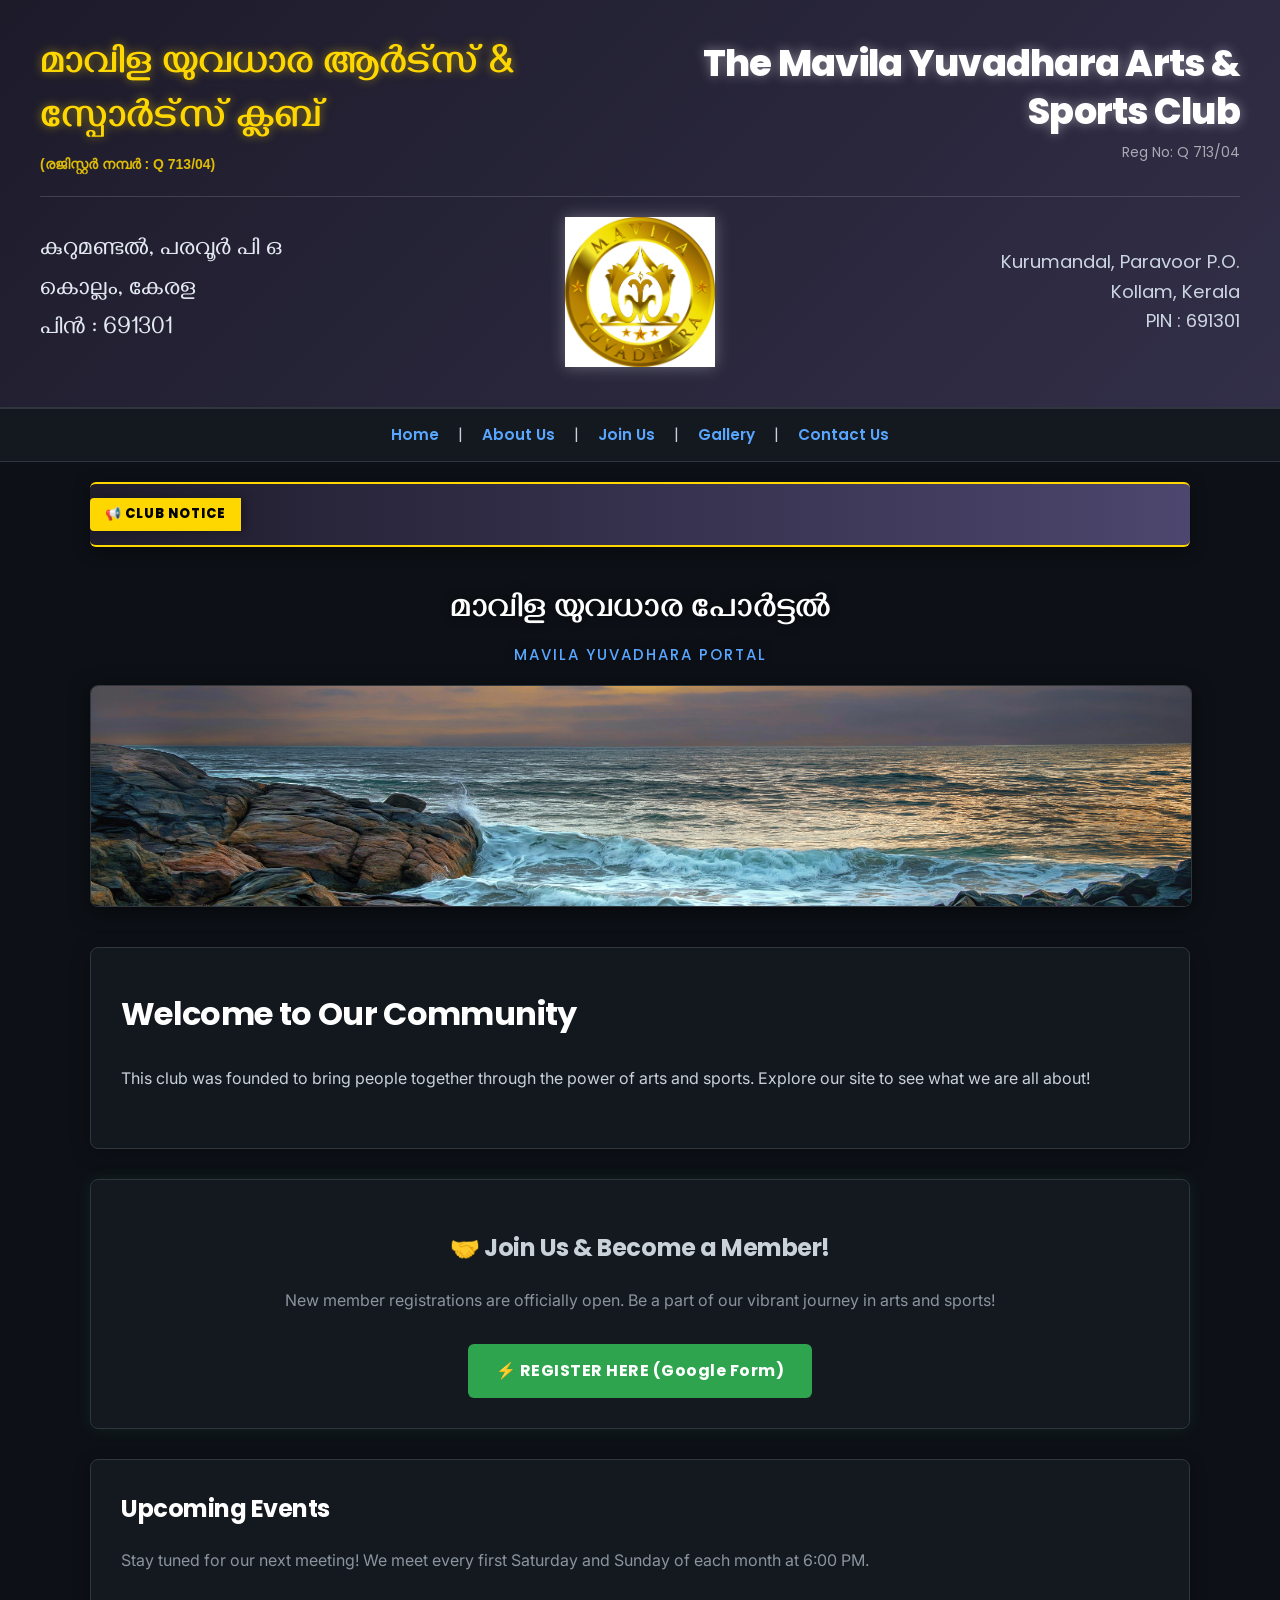
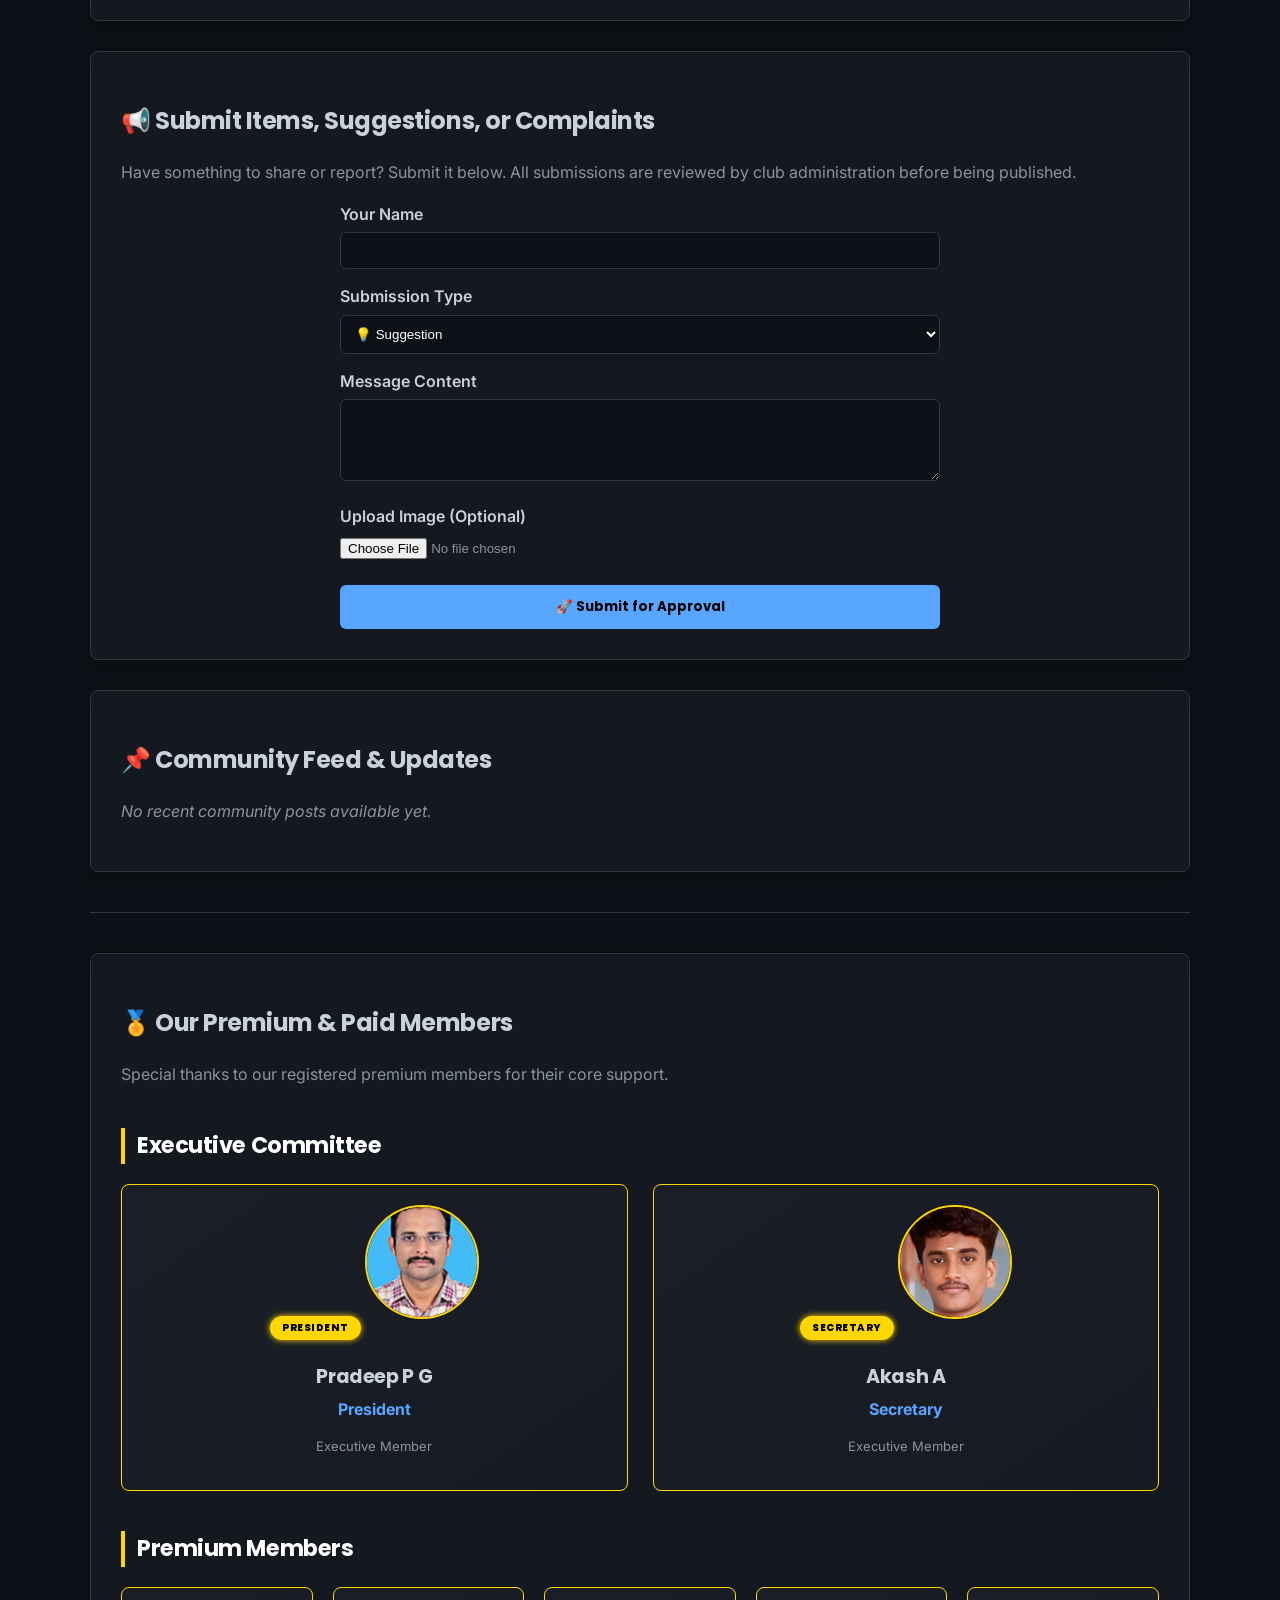
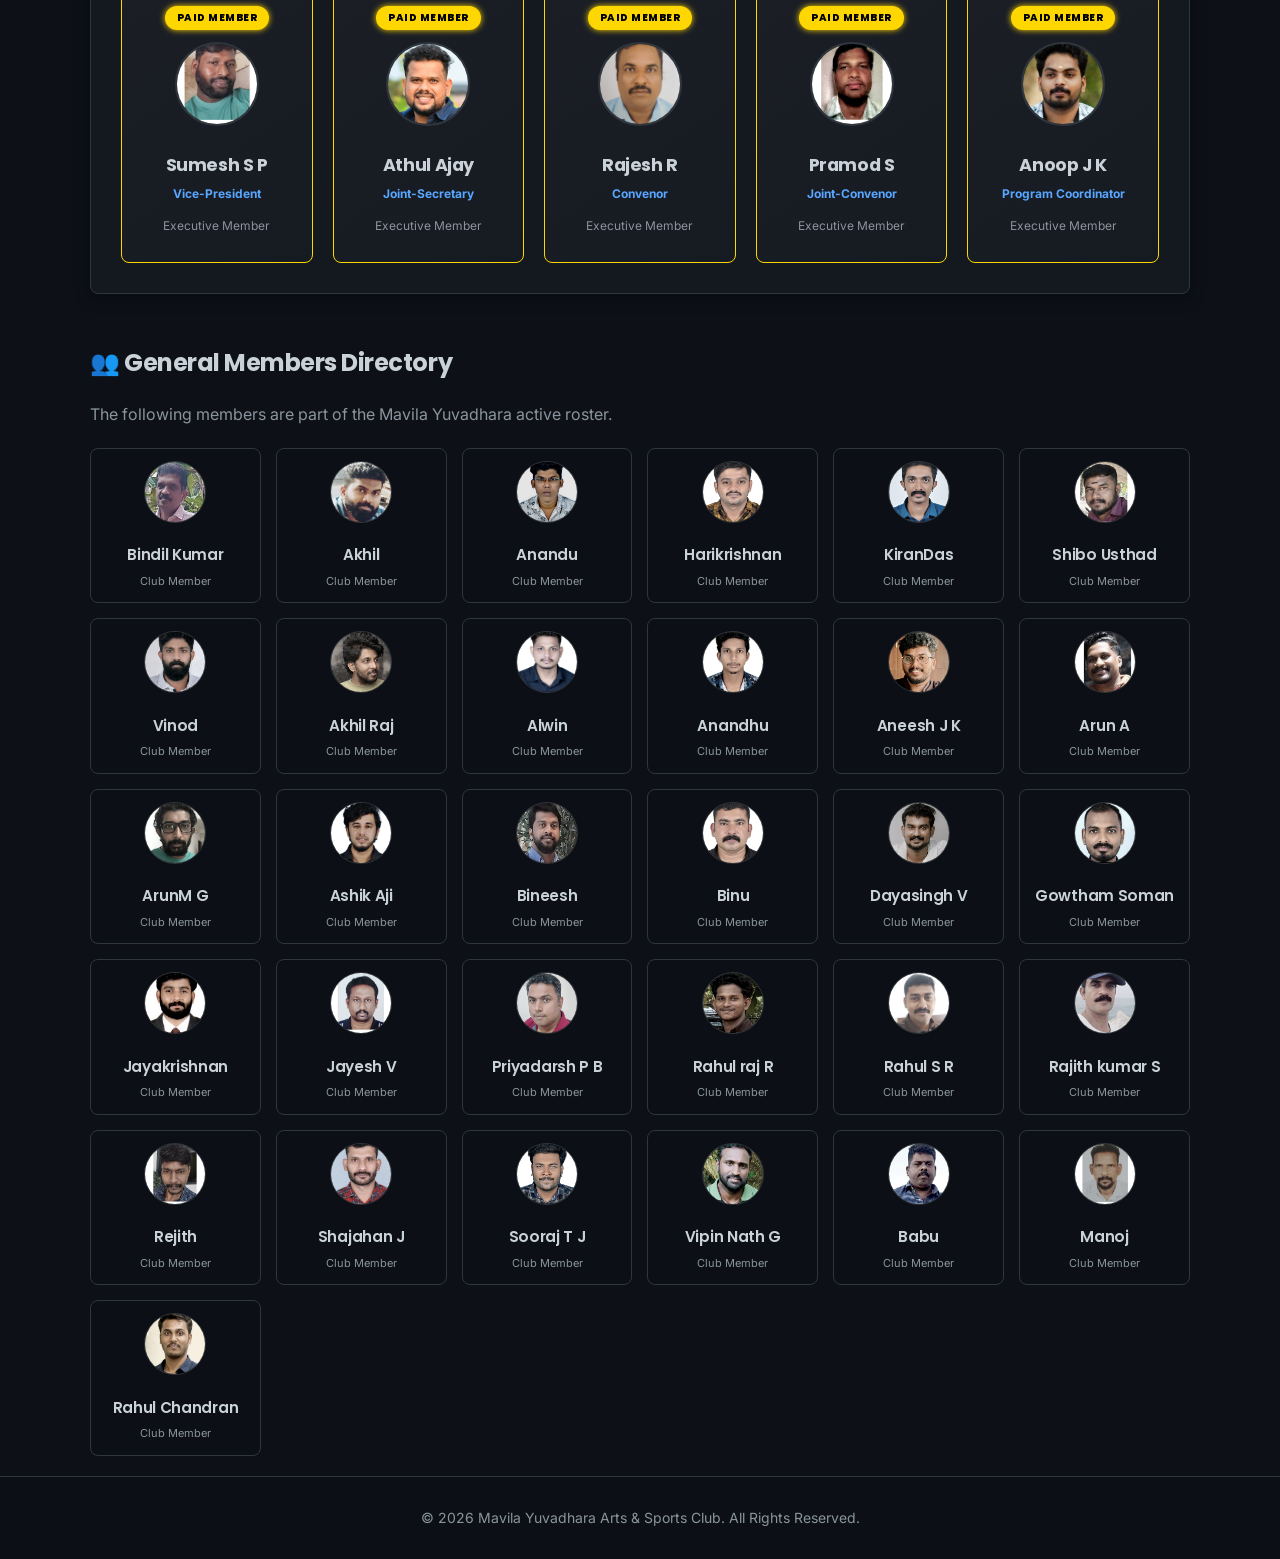
==== index.html @ 733cf086 "Update index.html" ====
<!DOCTYPE html>
<html lang="en">
<head>
    <meta charset="UTF-8">
    <meta name="viewport" content="width=device-width, initial-scale=1.0">
    <title>Welcome to Our Club - Mavila Yuvadhara Arts and Sports Club</title>
    
    <!-- Google Fonts Integration -->
    <link rel="preconnect" href="https://fonts.googleapis.com">
    <link rel="preconnect" href="https://fonts.gstatic.com" crossorigin>
    <link href="https://fonts.googleapis.com/css2?family=Gayathri:wght@400;700&family=Inter:wght@300;400;600;700&family=Manjari:wght@400;700&family=Poppins:wght@500;600;700;800&display=swap" rel="stylesheet">

    <style>
        /* Modern Dark Theme Base with Global Matrix Layering */
        body {
            font-family: 'Inter', sans-serif;
            margin: 0;
            padding: 0;
            background-color: #0d1117; 
            color: #c9d1d9;
            line-height: 1.6;
        }

        /* Full Background Matrix Canvas Wrapper */
        #matrix-canvas {
            position: fixed;
            top: 0;
            left: 0;
            width: 100vw;
            height: 100vh;
            z-index: -1; 
            pointer-events: none;
        }

        /* Content Wrappers tweaked with slight transparency & blur for maximum text readability */
        header, nav, main, footer {
            position: relative;
            z-index: 2; 
        }

        /* Heading Styles Override */
        h1, h2, h3, h4, h5, h6 {
            font-family: 'Poppins', sans-serif;
            font-weight: 700;
            letter-spacing: -0.02em;
        }

        /* Shifting Lightning Gradient Header */
        header {
            padding: 40px 30px;
            background: linear-gradient(135deg, rgba(31, 28, 44, 0.93), rgba(77, 70, 110, 0.93), rgba(31, 28, 44, 0.93));
            background-size: 400% 400%;
            animation: lightningShift 8s ease infinite;
            color: #ffffff;
            border-bottom: 2px solid #30363d;
            backdrop-filter: blur(8px); 
        }

        @keyframes lightningShift {
            0% { background-position: 0% 50%; }
            50% { background-position: 100% 50%; }
            100% { background-position: 0% 50%; }
        }

        /* Header Split Layout System */
        .header-row {
            display: flex;
            justify-content: space-between;
            align-items: flex-start;
            flex-wrap: wrap;
            gap: 20px;
            max-width: 1200px;
            margin: 0 auto;
        }

        .header-row-names {
            border-bottom: 1px solid rgba(255, 255, 255, 0.15);
            padding-bottom: 20px;
            margin-bottom: 20px;
        }

        /* Header Layout Units */
        .header-left {
            text-align: left;
            flex: 1;
            min-width: 250px;
        }

        .header-center {
            text-align: center;
            display: flex;
            justify-content: center;
            align-items: center;
            flex: 1; 
            min-width: 200px;
            padding: 0 15px;
        }

        .header-right {
            text-align: right;
            flex: 1;
            min-width: 250px;
        }

        /* Logo Configuration (Transparent/White Blend) */
        .header-logo {
            max-width: 150px; /* Slightly increased to match larger texts */
            height: auto;
            background: transparent;
            display: block;
            margin: 0 auto;
            filter: drop-shadow(0px 0px 8px rgba(255, 255, 255, 0.3));
        }

        /* Nature Image Placement Styling */
        .nature-banner-container {
            max-width: 1100px;
            margin: 20px auto 40px auto;
            padding: 0 20px;
        }

        .nature-bg-banner {
            width: 100%;
            height: 220px; 
            object-fit: cover; 
            border-radius: 8px;
            border: 1px solid #30363d;
            box-shadow: 0 4px 20px rgba(0, 0, 0, 0.6);
            display: block;
        }

        /* Typography Configurations (Increased font-sizes for better visibility) */
        .header-left h1.malayalam-title-header {
            font-family: 'Gayathri', 'Manjari', sans-serif;
            font-size: 2.6em; /* Increased from 2.3em */
            margin: 0;
            color: #ffd700; 
            text-shadow: 0 0 10px rgba(255, 215, 0, 0.5);
            line-height: 1.3;
        }

        .header-right h1.english-title-header {
            margin: 0;
            font-size: 2.3em; /* Increased from 2.1em */
            font-weight: 800;
            color: #ffffff;
            text-shadow: 0 0 12px rgba(255, 255, 255, 0.4);
            line-height: 1.3;
        }

        .malayalam-address {
            font-family: 'Gayathri', 'Manjari', sans-serif;
            font-size: 1.55em; /* Increased from 1.4em */
            color: #e2e8f0;
            line-height: 1.6;
            margin: 0;
        }

        .english-address {
            font-family: 'Poppins', sans-serif;
            font-size: 1.15em; /* Increased from 1.05em */
            color: #cbd5e1;
            line-height: 1.6;
            margin: 0;
        }

        .malayalam-text {
            font-family: 'Gayathri', 'Manjari', sans-serif;
            font-weight: 700;
        }

        /* Navigation */
        nav {
            text-align: center;
            padding: 14px;
            background-color: rgba(22, 27, 34, 0.9);
            border-bottom: 1px solid #30363d;
            font-family: 'Poppins', sans-serif;
            font-size: 0.95em;
            backdrop-filter: blur(6px);
        }
        nav a {
            color: #58a6ff;
            text-decoration: none;
            padding: 0 15px;
            font-weight: 600;
            transition: color 0.2s, text-shadow 0.2s;
        }
        nav a:hover {
            color: #58a6ff;
            text-shadow: 0 0 8px #58a6ff;
        }

        /* Announcement Scrolling Text Ticker Styles */
        .scrolling-notice-container {
            width: 100%;
            max-width: 1100px;
            background: linear-gradient(90deg, #1f1c2c, #4d466e);
            border-top: 2px solid #ffd700;
            border-bottom: 2px solid #ffd700;
            overflow: hidden;
            box-shadow: 0 4px 15px rgba(0, 0, 0, 0.5);
            padding: 12px 0;
            margin: 20px auto 0 auto;
            display: flex;
            align-items: center;
            border-radius: 6px;
        }

        .notice-badge {
            background-color: #ffd700;
            color: #000000;
            padding: 6px 15px;
            font-family: 'Poppins', sans-serif;
            font-weight: 800;
            font-size: 13px;
            text-transform: uppercase;
            letter-spacing: 1px;
            z-index: 10;
            box-shadow: 4px 0 10px rgba(0,0,0,0.3);
            white-space: nowrap;
            border-radius: 4px 0 0 4px;
        }

        .marquee-track {
            display: flex;
            width: 100%;
            overflow: hidden;
        }

        .marquee-text {
            display: inline-block;
            white-space: nowrap;
            font-family: 'Gayathri', 'Manjari', sans-serif;
            font-size: 1.45rem;
            font-weight: bold;
            color: #ffffff;
            padding-left: 100%;
            animation: modernMarquee 25s linear infinite;
        }

        .marquee-track:hover .marquee-text {
            animation-play-state: paused;
            cursor: pointer;
        }

        @keyframes modernMarquee {
            0% { transform: translate3d(0, 0, 0); }
            100% { transform: translate3d(-100%, 0, 0); }
        }

        main {
            max-width: 1100px; 
            margin: 20px auto;
            padding: 0 20px;
        }

        /* Dashboard blocks styled with transparency and blur */
        #welcome {
            padding: 40px 30px;
            background: rgba(22, 27, 34, 0.85);
            border: 1px solid #30363d;
            border-radius: 8px;
            backdrop-filter: blur(4px);
            box-shadow: 0 4px 20px rgba(0, 0, 0, 0.3);
        }
        .welcome-content h2 {
            margin-top: 0;
            font-size: 2em;
            color: #ffffff;
        }

        .join-us-section, #events, #user-submissions-section, #notice-board, #paid-members {
            background-color: rgba(22, 27, 34, 0.88) !important;
            border: 1px solid #30363d;
            backdrop-filter: blur(6px);
            border-radius: 8px;
            box-shadow: 0 4px 15px rgba(0,0,0,0.4);
        }

        .join-us-section {
            padding: 30px;
            text-align: center;
            margin: 30px 0;
            box-shadow: 0 0 15px rgba(46, 164, 79, 0.1);
        }
         
        .register-btn {
            display: inline-block;
            background-color: #2ea44f;
            color: white;
            padding: 14px 28px;
            font-family: 'Poppins', sans-serif;
            font-size: 16px;
            font-weight: 700;
            text-decoration: none;
            border-radius: 6px;
            margin-top: 15px;
            animation: electricGreenPulse 2s infinite alternate;
            transition: transform 0.2s;
            letter-spacing: 0.5px;
        }
        .register-btn:hover {
            transform: scale(1.05);
        }

        @keyframes electricGreenPulse {
            0% { box-shadow: 0 0 5px rgba(46, 164, 79, 0.4), inset 0 0 5px rgba(46, 164, 79, 0.2); }
            100% { box-shadow: 0 0 22px rgba(46, 164, 79, 0.85), inset 0 0 10px rgba(46, 164, 79, 0.4); }
        }

        #events {
            padding: 30px;
            margin-top: 20px;
        }
        #events h2 {
            margin-top: 0;
            color: #ffffff;
        }

        /* Subheadings for Member groups */
        .member-section-title {
            color: #ffffff;
            font-size: 1.4em;
            margin: 40px 0 20px 0;
            border-left: 4px solid #ffd700;
            padding-left: 12px;
        }

        /* Members Layout Grids */
        .member-card {
            border: 1px solid #30363d;
            border-radius: 8px;
            padding: 20px;
            text-align: center;
            background: rgba(13, 17, 23, 0.85);
            transition: transform 0.3s, box-shadow 0.3s;
        }
        .member-card h3 {
            margin: 10px 0 5px 0;
            font-size: 1.2em;
        }
        .member-card:hover {
            transform: translateY(-5px);
        }
         
        /* Gold Neon Animated Glow for Premium Cards */
        .paid-member {
            border: 1px solid #ffd700;
            background: linear-gradient(145deg, rgba(28, 31, 38, 0.9), rgba(22, 27, 34, 0.9));
            animation: goldElectricGlow 4s infinite alternate;
        }
        @keyframes goldElectricGlow {
            0% { box-shadow: 0 0 4px rgba(255, 215, 0, 0.15); }
            100% { box-shadow: 0 0 18px rgba(255, 215, 0, 0.45); }
        }
        .badge {
            background-color: #ffd700;
            color: #000;
            padding: 4px 12px;
            font-family: 'Poppins', sans-serif;
            font-size: 10px;
            font-weight: 800;
            border-radius: 12px;
            display: inline-block;
            margin-bottom: 12px;
            box-shadow: 0 0 6px #ffd700;
            letter-spacing: 0.5px;
        }

        /* ROW 1: Executive Grid Style */
        .executive-grid {
            display: grid;
            grid-template-columns: repeat(auto-fit, minmax(220px, 1fr));
            gap: 25px;
            margin-bottom: 40px;
        }
        .executive-grid .member-card img {
            width: 110px;
            height: 110px;
            border-radius: 50%;
            object-fit: cover;
            margin-bottom: 12px;
            border: 2px solid #ffd700;
        }

        /* ROW 2 & BEYOND: Smaller Paid Members Grid */
        .premium-grid {
            display: grid;
            grid-template-columns: repeat(auto-fit, minmax(180px, 1fr));
            gap: 20px;
        }
        .premium-grid .member-card {
            padding: 15px;
        }
        .premium-grid .member-card img {
            width: 80px;
            height: 80px;
            border-radius: 50%;
            object-fit: cover;
            margin-bottom: 10px;
            border: 2px solid #30363d;
        }
        .premium-grid .member-card h3 {
            font-size: 1.1em;
            margin: 8px 0 4px 0;
        }
        .premium-grid .member-card p {
            font-size: 12px !important;
        }

        /* Directory Grid */
        .directory-grid {
            display: grid;
            grid-template-columns: repeat(auto-fill, minmax(150px, 1fr));
            gap: 15px;
            margin-top: 20px;
        }

        .directory-card {
            border: 1px solid #30363d;
            border-radius: 8px;
            padding: 12px;
            text-align: center;
            background: rgba(13, 17, 23, 0.9); 
            transition: border-color 0.2s, transform 0.2s;
        }

        .directory-card:hover {
            border-color: #58a6ff;
            transform: translateY(-2px);
        }

        .directory-card img {
            width: 60px;
            height: 60px;
            border-radius: 50%;
            object-fit: cover;
            margin-bottom: 8px;
            border: 1px solid #30363d;
            filter: grayscale(40%); 
        }

        .directory-card h4 {
            margin: 5px 0;
            font-size: 0.95em;
            color: #c9d1d9;
            font-weight: 600;
        }

        .directory-card p {
            font-size: 11px;
            color: #8b949e;
            margin: 0;
        }

        /* Social Media Section Styles */
        .social-connect-section {
            background-color: rgba(22, 27, 34, 0.88);
            border: 1px solid #30363d;
            padding: 30px;
            text-align: center;
            border-radius: 8px;
            margin: 50px 0 20px 0;
            backdrop-filter: blur(6px);
        }
        .social-links-container {
            display: flex;
            justify-content: center;
            gap: 20px;
            flex-wrap: wrap;
            margin-top: 20px;
        }
        .social-btn {
            display: inline-flex;
            align-items: center;
            padding: 12px 24px;
            font-family: 'Poppins', sans-serif;
            font-size: 15px;
            font-weight: 600;
            text-decoration: none;
            border-radius: 6px;
            transition: transform 0.2s, box-shadow 0.2s;
            color: #ffffff;
        }
        .social-btn:hover {
            transform: translateY(-3px);
        }
        .instagram-btn {
            background: linear-gradient(45deg, #f09433 0%, #e6683c 25%, #dc2743 50%, #cc2366 75%, #bc1888 100%);
            box-shadow: 0 0 10px rgba(220, 39, 67, 0.2);
        }
        .instagram-btn:hover {
            box-shadow: 0 0 20px rgba(220, 39, 67, 0.6);
        }
        .facebook-btn {
            background-color: #1877f2;
            box-shadow: 0 0 10px rgba(24, 119, 242, 0.2);
        }
        .facebook-btn:hover {
            box-shadow: 0 0 20px rgba(24, 119, 242, 0.6);
        }

        /* Dynamic Input Enhancements */
        #communityForm input, 
        #communityForm select, 
        #communityForm textarea {
            outline: none;
            transition: border-color 0.2s, box-shadow 0.2s;
        }
        #communityForm input:focus, 
        #communityForm select:focus, 
        #communityForm textarea:focus {
            border-color: #58a6ff !important;
            box-shadow: 0 0 0 3px rgba(88, 166, 255, 0.15);
        }

        /* Mobile adaptation adjustments */
        @media (max-width: 768px) {
            .header-row {
                flex-direction: column;
                align-items: center;
            }
            .header-left, .header-right {
                text-align: center !important;
            }
            .header-center {
                margin: 15px 0;
                width: 100%;
                box-sizing: border-box;
            }
            .header-left h1.malayalam-title-header {
                font-size: 2.1em;
            }
            .header-right h1.english-title-header {
                font-size: 1.9em;
            }
            .marquee-text {
                font-size: 1.2rem;
            }
        }

        footer {
            text-align: center;
            padding: 30px 20px;
            border-top: 1px solid #30363d;
            color: #8b949e;
            font-size: 14px;
            background-color: rgba(13, 17, 23, 0.9);
            backdrop-filter: blur(6px);
        }
    </style>
</head>
<body>

    <!-- Global Background Animation Canvas Component -->
    <canvas id="matrix-canvas"></canvas>

    <!-- Header System Area -->
    <header>
        <div class="header-row header-row-names">
            <div class="header-left">
                <h1 class="malayalam-title-header">മാവിള യുവധാര ആർട്സ് & സ്പോർട്സ് ക്ലബ്</h1>
                <span style="color: rgba(255, 215, 0, 0.85); font-size: 14px; font-weight: bold; font-family: sans-serif; display:block; margin-top:5px;">(രജിസ്റ്റർ നമ്പർ : Q 713/04)</span>
            </div>
            <div class="header-right">
                <h1 class="english-title-header">The Mavila Yuvadhara Arts & Sports Club</h1>
                <span style="color: rgba(255, 255, 255, 0.6); font-size: 14px; font-family: 'Poppins', sans-serif; display:block; margin-top:5px;">Reg No: Q 713/04</span>
            </div>
        </div>

        <div class="header-row" style="align-items: center;">
            <div class="header-left">
                <p class="malayalam-address">
                    കുറുമണ്ടൽ, പരവൂർ പി ഒ<br>
                    കൊല്ലം, കേരള<br>
                    പിൻ : 691301
                </p>
            </div>
            
            <div class="header-center">
                <img src="logo.png" alt="Yuvadhara Club Logo" class="header-logo" onerror="this.style.display='none'">
            </div>

            <div class="header-right">
                <p class="english-address">
                    Kurumandal, Paravoor P.O.<br>
                    Kollam, Kerala<br>
                    PIN : 691301
                </p>
            </div>
        </div>
    </header>

    <nav>
        <a href="index.html">Home</a> | 
        <a href="about.html">About Us</a> | 
        <a href="#join-us">Join Us</a> | 
        <a href="gallery.html">Gallery</a> | 
        <a href="contact.html">Contact Us</a>
    </nav>
    
    <!-- Smooth Scrolling Announcement Text Ticker Box -->
    <div class="scrolling-notice-container">
        <div class="notice-badge">📢 CLUB NOTICE</div>
        <div class="marquee-track">
            <div class="marquee-text">
                  മാവിള യുവധാരയുടെ ആസ്ഥാന നിർമാണ ഫണ്ട് ശേഖരണം ...... എല്ലാവരുടെയും സഹകരണം അഭ്യർത്ഥിക്കുന്നു .... ചെറുതും വലുതുമായ സംഭാവനകൾ സ്വീകാര്യം .... .
            </div>
        </div>
    </div>
    
    <!-- Mid-Page Welcome Title -->
    <h1 style="text-align: center; color: #ffffff; text-shadow: 0 0 10px rgba(0,0,0,0.8); font-size: 2.2em; line-height: 1.4; font-weight: bold; margin-top: 40px; margin-bottom: 15px;" class="malayalam-text">
        മാവിള യുവധാര പോർട്ടൽ <br>
        <span style="font-family: 'Poppins', sans-serif; font-size: 15px; color: #58a6ff; letter-spacing: 2px; font-weight: 500; display: block; margin-top: 8px;">MAVILA YUVADHARA PORTAL</span>
    </h1>

    <!-- Nature Image Banner Placement -->
    <div class="nature-banner-container">
        <img src="nature.jpg" alt="Nature Banner View" class="nature-bg-banner" onerror="this.src='https://via.placeholder.com/1100x220/161b22/30363d?text=Mavila+Yuvadhara+Arts+%26+Sports+Club'">
    </div>

    <main>
        <!-- Welcome Section -->
        <section id="welcome">
            <div class="welcome-content">
                <h2>Welcome to Our Community</h2>
                <p>This club was founded to bring people together through the power of arts and sports. Explore our site to see what we are all about!</p>
            </div>
        </section>

        <!-- Join Us / Registration Section -->
        <section id="join-us" class="join-us-section">
            <h2>🤝 Join Us & Become a Member!</h2>
            <p style="color: #8b949e;">New member registrations are officially open. Be a part of our vibrant journey in arts and sports!</p>
            <a href="https://forms.gle/SemVmMphrnuEmUTe6" target="_blank" class="register-btn">
                ⚡ REGISTER HERE (Google Form)
            </a>
        </section>

        <!-- Upcoming Events Section -->
        <section id="events">
            <h2>Upcoming Events</h2>
            <p style="color: #8b949e;">Stay tuned for our next meeting! We meet every first Saturday and Sunday of each month at 6:00 PM.</p>
        </section>

        <!-- Community Submission Form Section -->
        <section id="user-submissions-section" style="padding: 30px; margin: 30px 0;">
            <h2>📢 Submit Items, Suggestions, or Complaints</h2>
            <p style="color: #8b949e;">Have something to share or report? Submit it below. All submissions are reviewed by club administration before being published.</p>
            
            <form id="communityForm" style="display: flex; flex-direction: column; gap: 15px; max-width: 600px; margin: 0 auto; text-align: left;">
                <div>
                    <label style="display: block; margin-bottom: 5px; font-weight: 600;">Your Name</label>
                    <input type="text" id="userName" required style="width: 100%; padding: 10px; background: #0d1117; border: 1px solid #30363d; border-radius: 6px; color: #fff; box-sizing: border-box;">
                </div>

                <div>
                    <label style="display: block; margin-bottom: 5px; font-weight: 600;">Submission Type</label>
                    <select id="submissionType" style="width: 100%; padding: 10px; background: #0d1117; border: 1px solid #30363d; border-radius: 6px; color: #fff; box-sizing: border-box;">
                        <option value="suggestion">💡 Suggestion</option>
                        <option value="item">📦 Club Item / Art Resource</option>
                        <option value="complaint">⚠️ Complaint / Feedback</option>
                    </select>
                </div>

                <div>
                    <label style="display: block; margin-bottom: 5px; font-weight: 600;">Message Content</label>
                    <textarea id="userMessage" rows="4" required style="width: 100%; padding: 10px; background: #0d1117; border: 1px solid #30363d; border-radius: 6px; color: #fff; box-sizing: border-box; resize: vertical;"></textarea>
                </div>

                <div>
                    <label style="display: block; margin-bottom: 5px; font-weight: 600;">Upload Image (Optional)</label>
                    <input type="file" id="userFile" accept="image/*" style="color: #8b949e;">
                </div>

                <button type="submit" style="background-color: #58a6ff; color: #000; padding: 12px; font-family: 'Poppins', sans-serif; font-weight: 700; border: none; border-radius: 6px; cursor: pointer; transition: background-color 0.2s; margin-top: 10px;">
                    🚀 Submit for Approval
                </button>
            </form>
        </section>

        <!-- Public Notice Board -->
        <section id="notice-board" style="padding: 30px; margin-top: 20px;">
            <h2>📌 Community Feed & Updates</h2>
            <div id="approved-feed-container">
                <p style="color: #8b949e; font-style: italic;">No recent community posts available yet.</p>
            </div>
        </section>

        <hr style="border: 0; border-top: 1px solid #30363d; margin: 40px 0;">

        <!-- Paid Members Section -->
        <section id="paid-members" style="padding: 30px;">
            <h2>🏅 Our Premium & Paid Members</h2>
            <p style="color: #8b949e;">Special thanks to our registered premium members for their core support.</p>
            
            <!-- ROW 1: Core Executives -->
            <h3 class="member-section-title">Executive Committee</h3>
            <div class="executive-grid">
                <div class="member-card paid-member">
                    <span class="badge">PRESIDENT</span>
                    <img src="member1.jpg" alt="Member Photo" onerror="this.src='https://via.placeholder.com/110/222/fff?text=Pradeep'">
                    <h3>Pradeep P G</h3>
                    <p style="color: #58a6ff; margin: 5px 0;"><strong>President</strong></p>
                    <p style="font-size: 13px; color:#8b949e;">Executive Member</p>
                </div>

                <div class="member-card paid-member">
                    <span class="badge">SECRETARY</span>
                    <img src="member2.jpg" alt="Member Photo" onerror="this.src='https://via.placeholder.com/110/222/fff?text=Akash'">
                    <h3>Akash A</h3>
                    <p style="color: #58a6ff; margin: 5px 0;"><strong>Secretary</strong></p>
                    <p style="font-size: 13px; color:#8b949e;">Executive Member</p>
                </div>
            </div>

            <!-- ROW 2 & Beyond -->
            <h3 class="member-section-title">Premium Members</h3>
            <div class="premium-grid">
                <div class="member-card paid-member">
                    <span class="badge">PAID MEMBER</span>
                    <img src="member3.jpg" alt="Member Photo" onerror="this.src='https://via.placeholder.com/110/222/fff?text=Sumesh'">
                    <h3>Sumesh S P</h3>
                    <p style="color: #58a6ff; margin: 5px 0;"><strong>Vice-President</strong></p>
                    <p style="font-size: 13px; color:#8b949e;">Executive Member</p>
                </div>   
                
                <div class="member-card paid-member">
                    <span class="badge">PAID MEMBER</span>
                    <img src="member4.jpg" alt="Member Photo" onerror="this.src='https://via.placeholder.com/110/222/fff?text=Athul'">
                    <h3>Athul Ajay</h3>
                    <p style="color: #58a6ff; margin: 5px 0;"><strong>Joint-Secretary</strong></p>
                    <p style="font-size: 13px; color:#8b949e;">Executive Member</p>
                </div>

                <div class="member-card paid-member">
                    <span class="badge">PAID MEMBER</span>
                    <img src="member5.jpg" alt="Member Photo" onerror="this.src='https://via.placeholder.com/110/222/fff?text=Rajesh'">
                    <h3>Rajesh R</h3>
                    <p style="color: #58a6ff; margin: 5px 0;"><strong>Convenor</strong></p>
                    <p style="font-size: 13px; color:#8b949e;">Executive Member</p>
                </div> 

                <div class="member-card paid-member">
                    <span class="badge">PAID MEMBER</span>
                    <img src="member6.jpg" alt="Member Photo" onerror="this.src='https://via.placeholder.com/110/222/fff?text=Pramod'">
                    <h3>Pramod S</h3>
                    <p style="color: #58a6ff; margin: 5px 0;"><strong>Joint-Convenor</strong></p>
                    <p style="font-size: 13px; color:#8b949e;">Executive Member</p>
                </div> 

                <div class="member-card paid-member">
                    <span class="badge">PAID MEMBER</span>
                    <img src="member7.jpg" alt="Member Photo" onerror="this.src='https://via.placeholder.com/110/222/fff?text=Anoop'">
                    <h3>Anoop J K</h3>
                    <p style="color: #58a6ff; margin: 5px 0;"><strong>Program Coordinator</strong></p>
                    <p style="font-size: 13px; color:#8b949e;">Executive Member</p>
                </div> 
            </div>
        </section>

        <!-- General Members Section -->
        <section id="general-members" style="margin-top: 50px;">
            <h2>👥 General Members Directory</h2>
            <p style="color: #8b949e;">The following members are part of the Mavila Yuvadhara active roster.</p>
            
            <div class="directory-grid">
                <div class="directory-card">
                    <img src="member8.jpg" alt="Member" onerror="this.src='https://via.placeholder.com/60/161b22/8b949e?text=Member'">
                    <h4>Bindil Kumar</h4>
                    <p>Club Member</p>
                </div>
                <div class="directory-card">
                    <img src="member9.jpg" alt="Member" onerror="this.src='https://via.placeholder.com/60/161b22/8b949e?text=Member'">
                    <h4>Akhil</h4>
                    <p>Club Member</p>
                </div>
                <div class="directory-card">
                    <img src="member10.jpg" alt="Member" onerror="this.src='https://via.placeholder.com/60/161b22/8b949e?text=Member'">
                    <h4>Anandu</h4>
                    <p>Club Member</p>
                </div>
                <div class="directory-card">
                    <img src="member11.jpg" alt="Member" onerror="this.src='https://via.placeholder.com/60/161b22/8b949e?text=Member'">
                    <h4>Harikrishnan</h4>
                    <p>Club Member</p>
                </div>
                <div class="directory-card">
                    <img src="member12.jpg" alt="Member" onerror="this.src='https://via.placeholder.com/60/161b22/8b949e?text=Member'">
                    <h4>KiranDas</h4>
                    <p>Club Member</p>
                </div>
                <div class="directory-card">
                    <img src="member13.jpg" alt="Member" onerror="this.src='https://via.placeholder.com/60/161b22/8b949e?text=Member'">
                    <h4>Shibo Usthad</h4>
                    <p>Club Member</p>
                </div>
                <div class="directory-card">
                    <img src="member14.jpg" alt="Member" onerror="this.src='https://via.placeholder.com/60/161b22/8b949e?text=Member'">
                    <h4>Vinod</h4>
                    <p>Club Member</p>
                </div>
                <div class="directory-card">
                    <img src="member15.jpg" alt="Member" onerror="this.src='https://via.placeholder.com/60/161b22/8b949e?text=Member'">
                    <h4>Akhil Raj</h4>
                    <p>Club Member</p>
                </div>
                <div class="directory-card">
                    <img src="member16.jpg" alt="Member" onerror="this.src='https://via.placeholder.com/60/161b22/8b949e?text=Member'">
                    <h4>Alwin</h4>
                    <p>Club Member</p>
                </div>
                <div class="directory-card">
                    <img src="member17.jpg" alt="Member" onerror="this.src='https://via.placeholder.com/60/161b22/8b949e?text=Member'">
                    <h4>Anandhu</h4>
                    <p>Club Member</p>
                </div>
                <div class="directory-card">
                    <img src="member18.jpg" alt="Member" onerror="this.src='https://via.placeholder.com/60/161b22/8b949e?text=Member'">
                    <h4>Aneesh J K</h4>
                    <p>Club Member</p>
                </div>
                <div class="directory-card">
                    <img src="member19.jpg" alt="Member" onerror="this.src='https://via.placeholder.com/60/161b22/8b949e?text=Member'">
                    <h4>Arun A</h4>
                    <p>Club Member</p>
                </div>
                <div class="directory-card">
                    <img src="member20.jpg" alt="Member" onerror="this.src='https://via.placeholder.com/60/161b22/8b949e?text=Member'">
                    <h4>ArunM G</h4>
                    <p>Club Member</p>
                </div>
                <div class="directory-card">
                    <img src="member21.jpg" alt="Member" onerror="this.src='https://via.placeholder.com/60/161b22/8b949e?text=Member'">
                    <h4>Ashik Aji</h4>
                    <p>Club Member</p>
                </div>
                <div class="directory-card">
                    <img src="member22.jpg" alt="Member" onerror="this.src='https://via.placeholder.com/60/161b22/8b949e?text=Member'">
                    <h4>Bineesh</h4>
                    <p>Club Member</p>
                </div>
                <div class="directory-card">
                    <img src="member23.jpg" alt="Member" onerror="this.src='https://via.placeholder.com/60/161b22/8b949e?text=Member'">
                    <h4>Binu</h4>
                    <p>Club Member</p>
                </div>
                <div class="directory-card">
                    <img src="member24.jpg" alt="Member" onerror="this.src='https://via.placeholder.com/60/161b22/8b949e?text=Member'">
                    <h4>Dayasingh V</h4>
                    <p>Club Member</p>
                </div>
                <div class="directory-card">
                    <img src="member25.jpg" alt="Member" onerror="this.src='https://via.placeholder.com/60/161b22/8b949e?text=Member'">
                    <h4>Gowtham Soman</h4>
                    <p>Club Member</p>
                </div>
                <div class="directory-card">
                    <img src="member26.jpg" alt="Member" onerror="this.src='https://via.placeholder.com/60/161b22/8b949e?text=Member'">
                    <h4>Jayakrishnan</h4>
                    <p>Club Member</p>
                </div>
                <div class="directory-card">
                    <img src="member27.jpg" alt="Member" onerror="this.src='https://via.placeholder.com/60/161b22/8b949e?text=Member'">
                    <h4>Jayesh V</h4>
                    <p>Club Member</p>
                </div>
                 <div class="directory-card">
                    <img src="member29.jpg" alt="Member" onerror="this.src='https://via.placeholder.com/60/161b22/8b949e?text=Member'">
                    <h4>Priyadarsh P B</h4>
                    <p>Club Member</p>
            </div>
                <div class="directory-card">
                    <img src="member30.jpg" alt="Member" onerror="this.src='https://via.placeholder.com/60/161b22/8b949e?text=Member'">
                    <h4>Rahul raj R</h4>
                    <p>Club Member</p>
                     </div>
                <div class="directory-card">
                    <img src="member31.jpg" alt="Member" onerror="this.src='https://via.placeholder.com/60/161b22/8b949e?text=Member'">
                    <h4>Rahul S R</h4>
                    <p>Club Member</p>
                          </div>
                <div class="directory-card">
                    <img src="member32.jpg" alt="Member" onerror="this.src='https://via.placeholder.com/60/161b22/8b949e?text=Member'">
                    <h4>Rajith kumar S</h4>
                    <p>Club Member</p>
                           </div>
                <div class="directory-card">
                    <img src="member33.jpg" alt="Member" onerror="this.src='https://via.placeholder.com/60/161b22/8b949e?text=Member'">
                    <h4>Rejith</h4>
                    <p>Club Member</p>
                       </div>
                <div class="directory-card">
                    <img src="member34.jpg" alt="Member" onerror="this.src='https://via.placeholder.com/60/161b22/8b949e?text=Member'">
                    <h4>Shajahan J</h4>
                    <p>Club Member</p>
                     </div>
                <div class="directory-card">
                    <img src="member35.jpg" alt="Member" onerror="this.src='https://via.placeholder.com/60/161b22/8b949e?text=Member'">
                    <h4>Sooraj T J</h4>
                    <p>Club Member</p>
                      </div>
                <div class="directory-card">
                    <img src="member36.jpg" alt="Member" onerror="this.src='https://via.placeholder.com/60/161b22/8b949e?text=Member'">
                    <h4>Vipin Nath G</h4>
                    <p>Club Member</p>
                     </div>
                <div class="directory-card">
                    <img src="member37.jpg" alt="Member" onerror="this.src='https://via.placeholder.com/60/161b22/8b949e?text=Member'">
                    <h4>Babu</h4>
                    <p>Club Member</p>
                     </div>
                <div class="directory-card">
                    <img src="member38.jpg" alt="Member" onerror="this.src='https://via.placeholder.com/60/161b22/8b949e?text=Member'">
                    <h4>Manoj</h4>
                    <p>Club Member</p>
                     </div>
                <div class="directory-card">
                    <img src="member39.jpg" alt="Member" onerror="this.src='https://via.placeholder.com/60/161b22/8b949e?text=Member'">
                    <h4>Rahul Chandran</h4>
                    <p>Club Member</p>
        </section>
    </main>

    <footer>
        &copy; 2026 Mavila Yuvadhara Arts & Sports Club. All Rights Reserved.
    </footer>

</body>
</html>
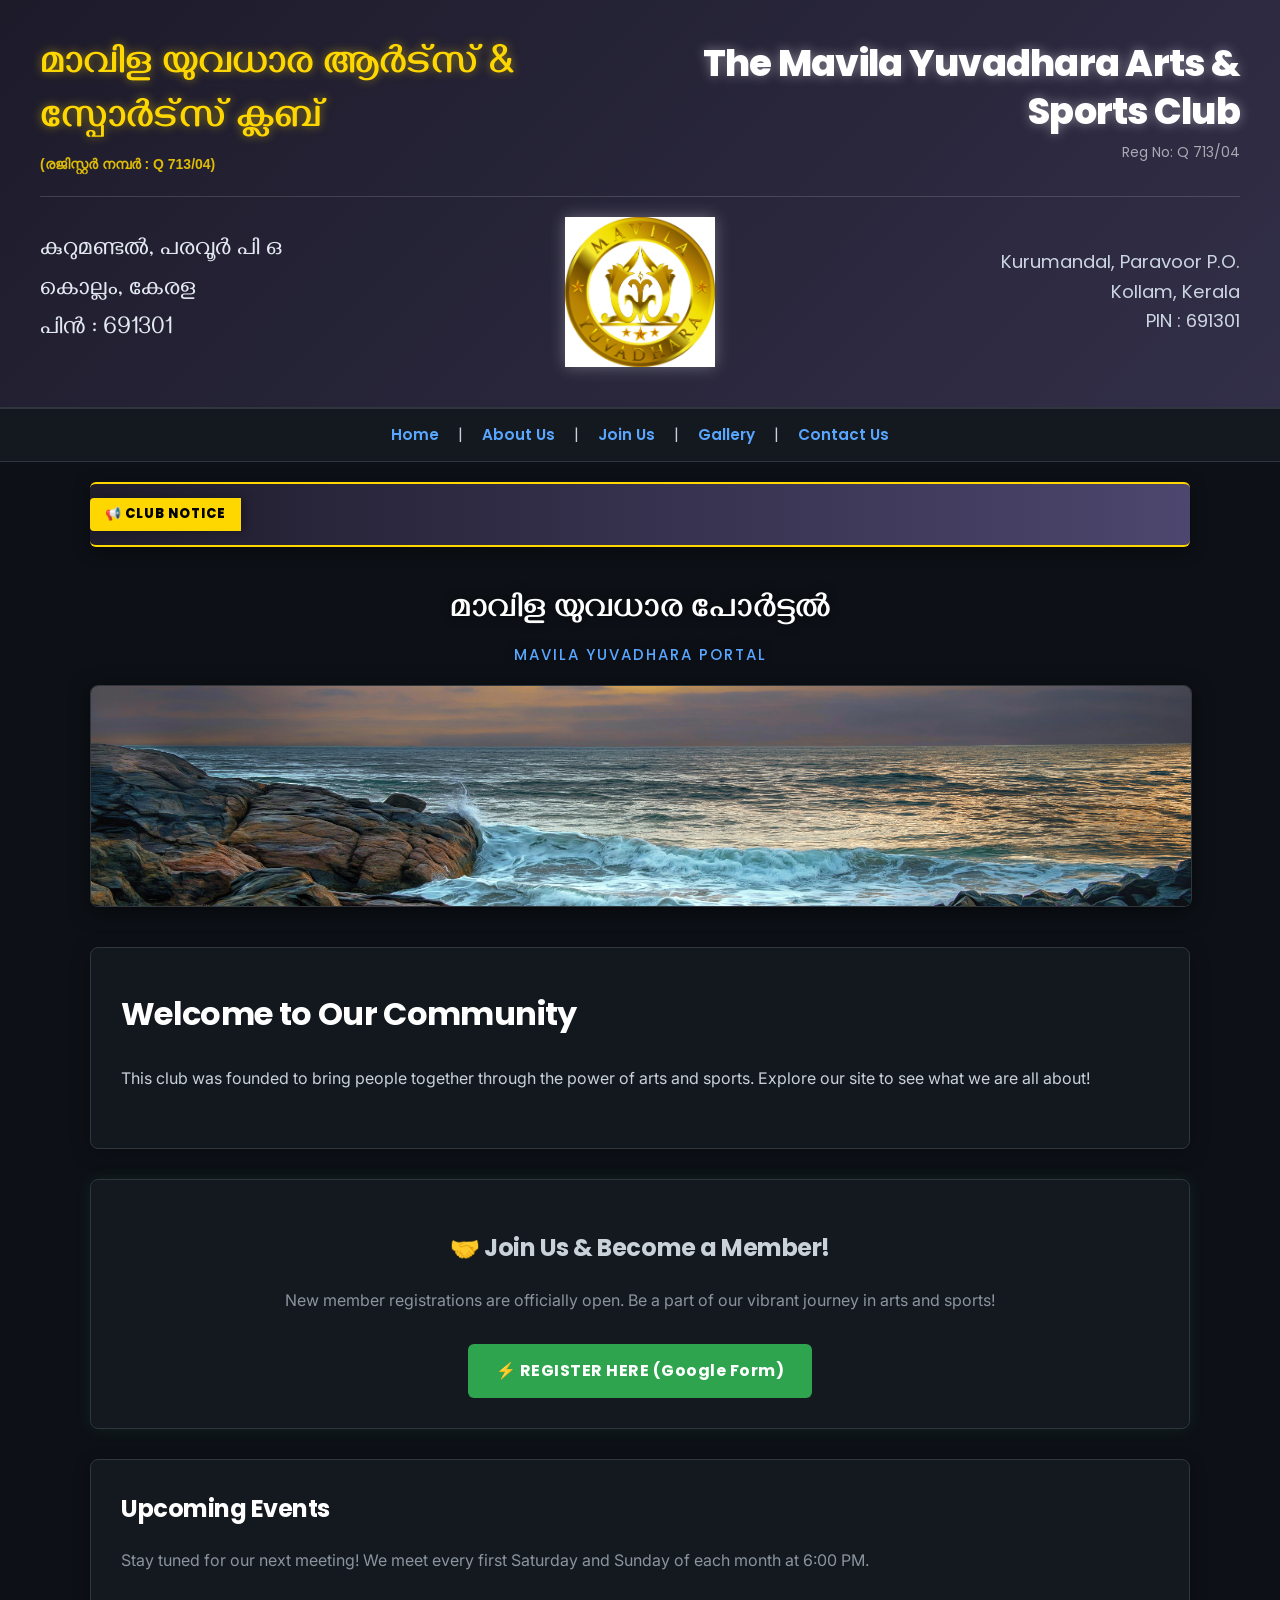
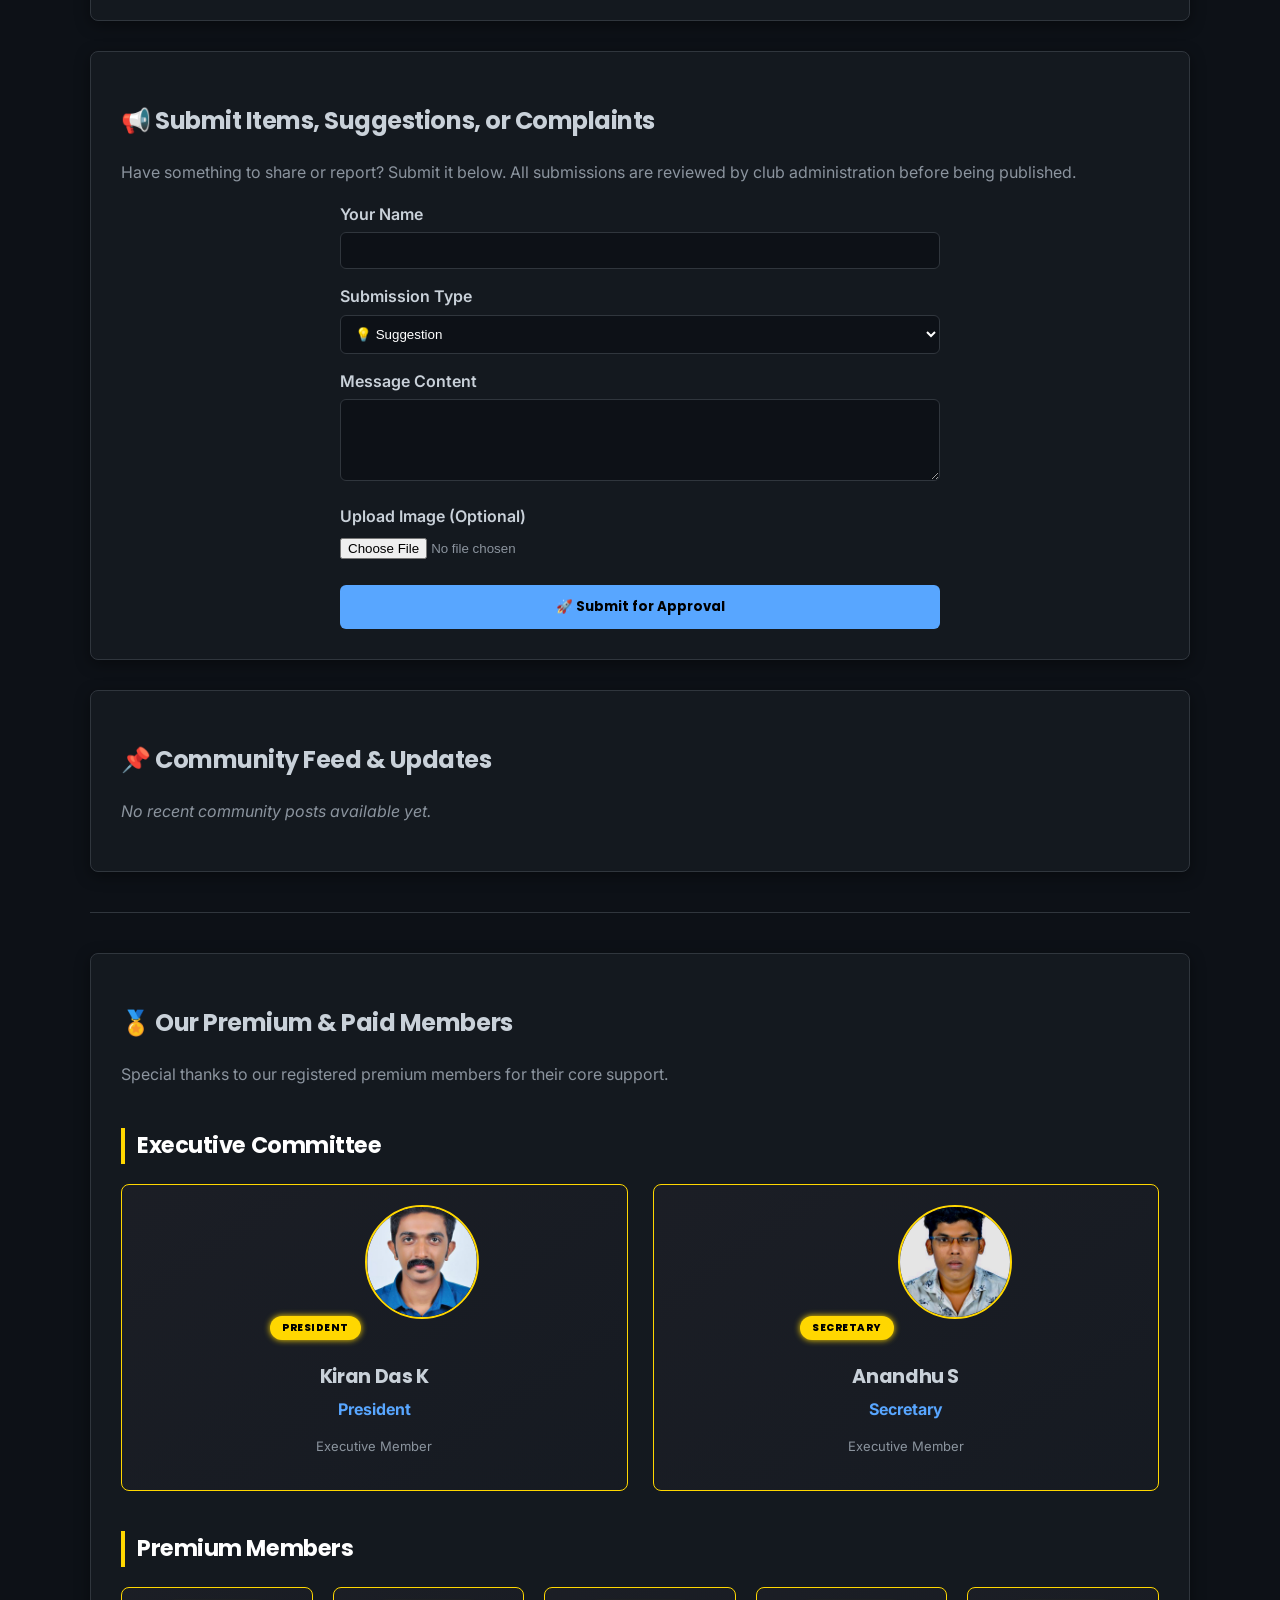
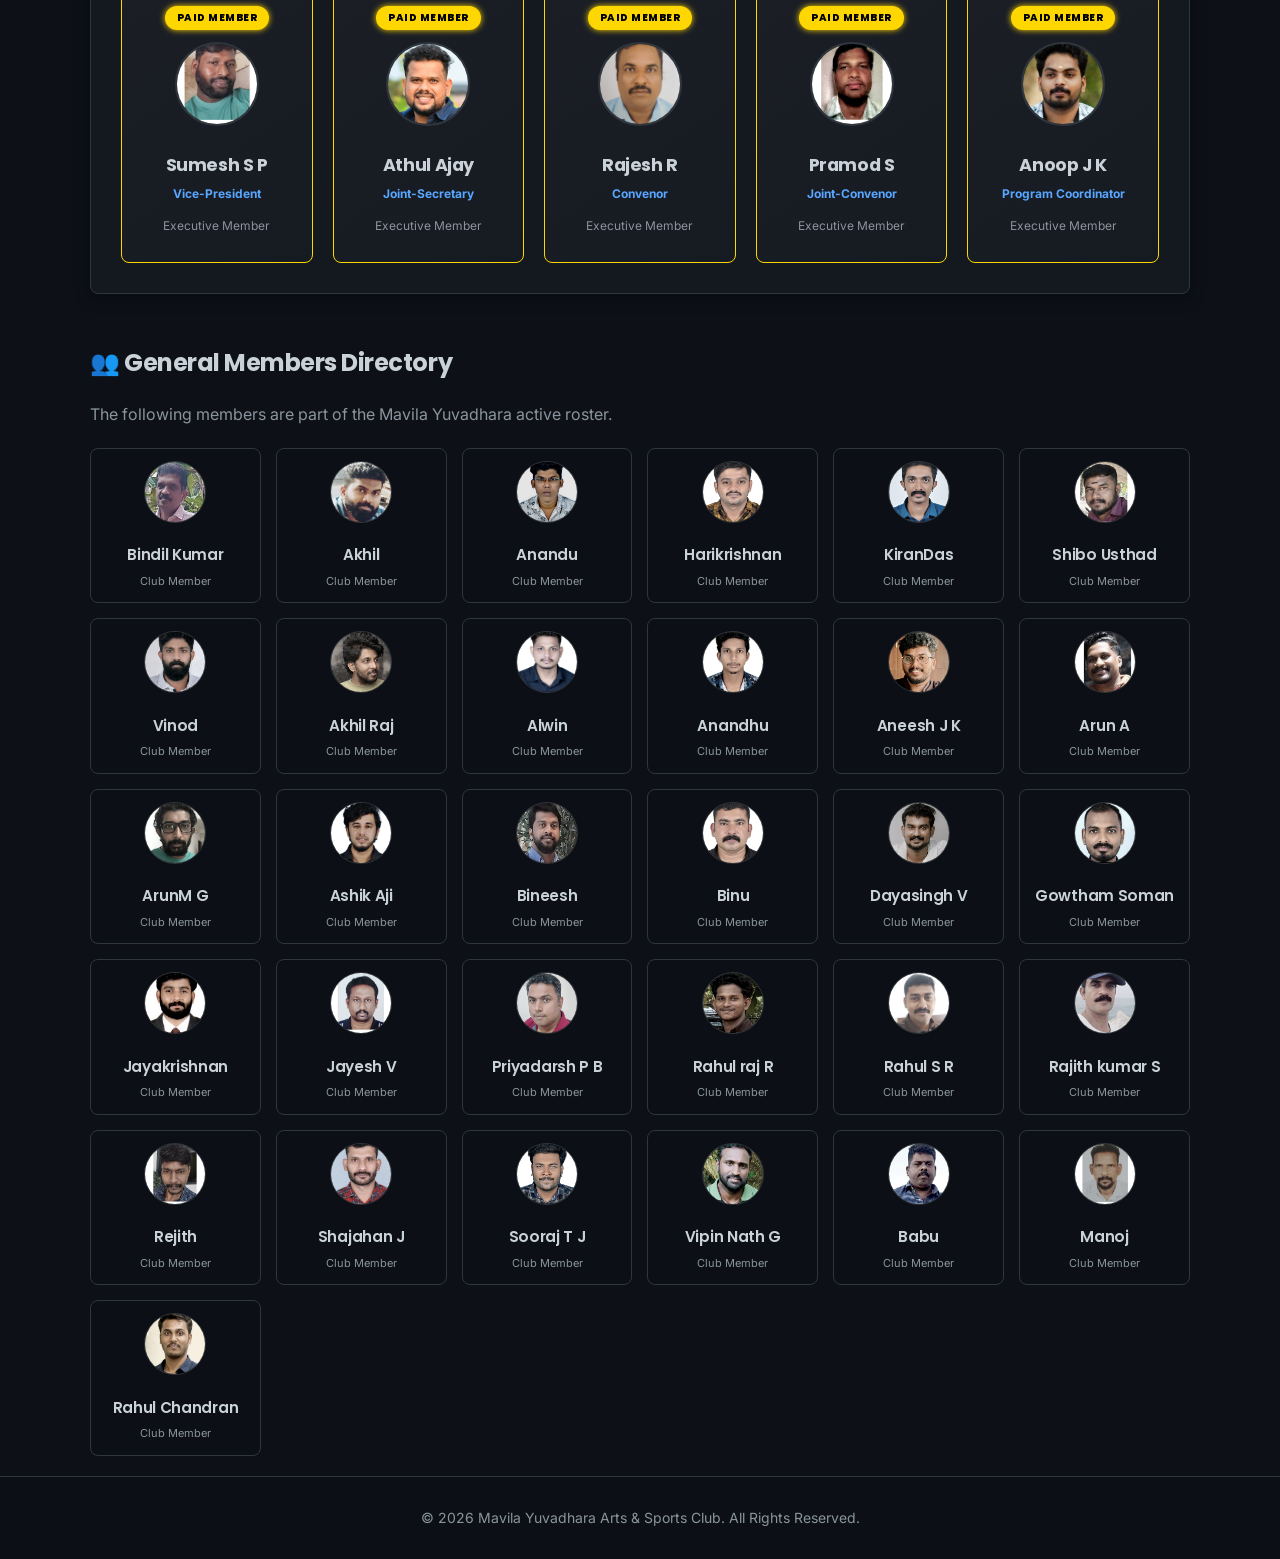
==== commit ad1b8c6d: "Update index.html" ====
--- a/index.html
+++ b/index.html
@@ -701,16 +701,16 @@
             <div class="executive-grid">
                 <div class="member-card paid-member">
                     <span class="badge">PRESIDENT</span>
-                    <img src="member1.jpg" alt="Member Photo" onerror="this.src='https://via.placeholder.com/110/222/fff?text=Pradeep'">
-                    <h3>Pradeep P G</h3>
+                    <img src="member12.jpg" alt="Member Photo" onerror="this.src='https://via.placeholder.com/110/222/fff?text=Pradeep'">
+                    <h3>Kiran Das K</h3>
                     <p style="color: #58a6ff; margin: 5px 0;"><strong>President</strong></p>
                     <p style="font-size: 13px; color:#8b949e;">Executive Member</p>
                 </div>
 
                 <div class="member-card paid-member">
                     <span class="badge">SECRETARY</span>
-                    <img src="member2.jpg" alt="Member Photo" onerror="this.src='https://via.placeholder.com/110/222/fff?text=Akash'">
-                    <h3>Akash A</h3>
+                    <img src="member10.jpg" alt="Member Photo" onerror="this.src='https://via.placeholder.com/110/222/fff?text=Akash'">
+                    <h3>Anandhu S</h3>
                     <p style="color: #58a6ff; margin: 5px 0;"><strong>Secretary</strong></p>
                     <p style="font-size: 13px; color:#8b949e;">Executive Member</p>
                 </div>
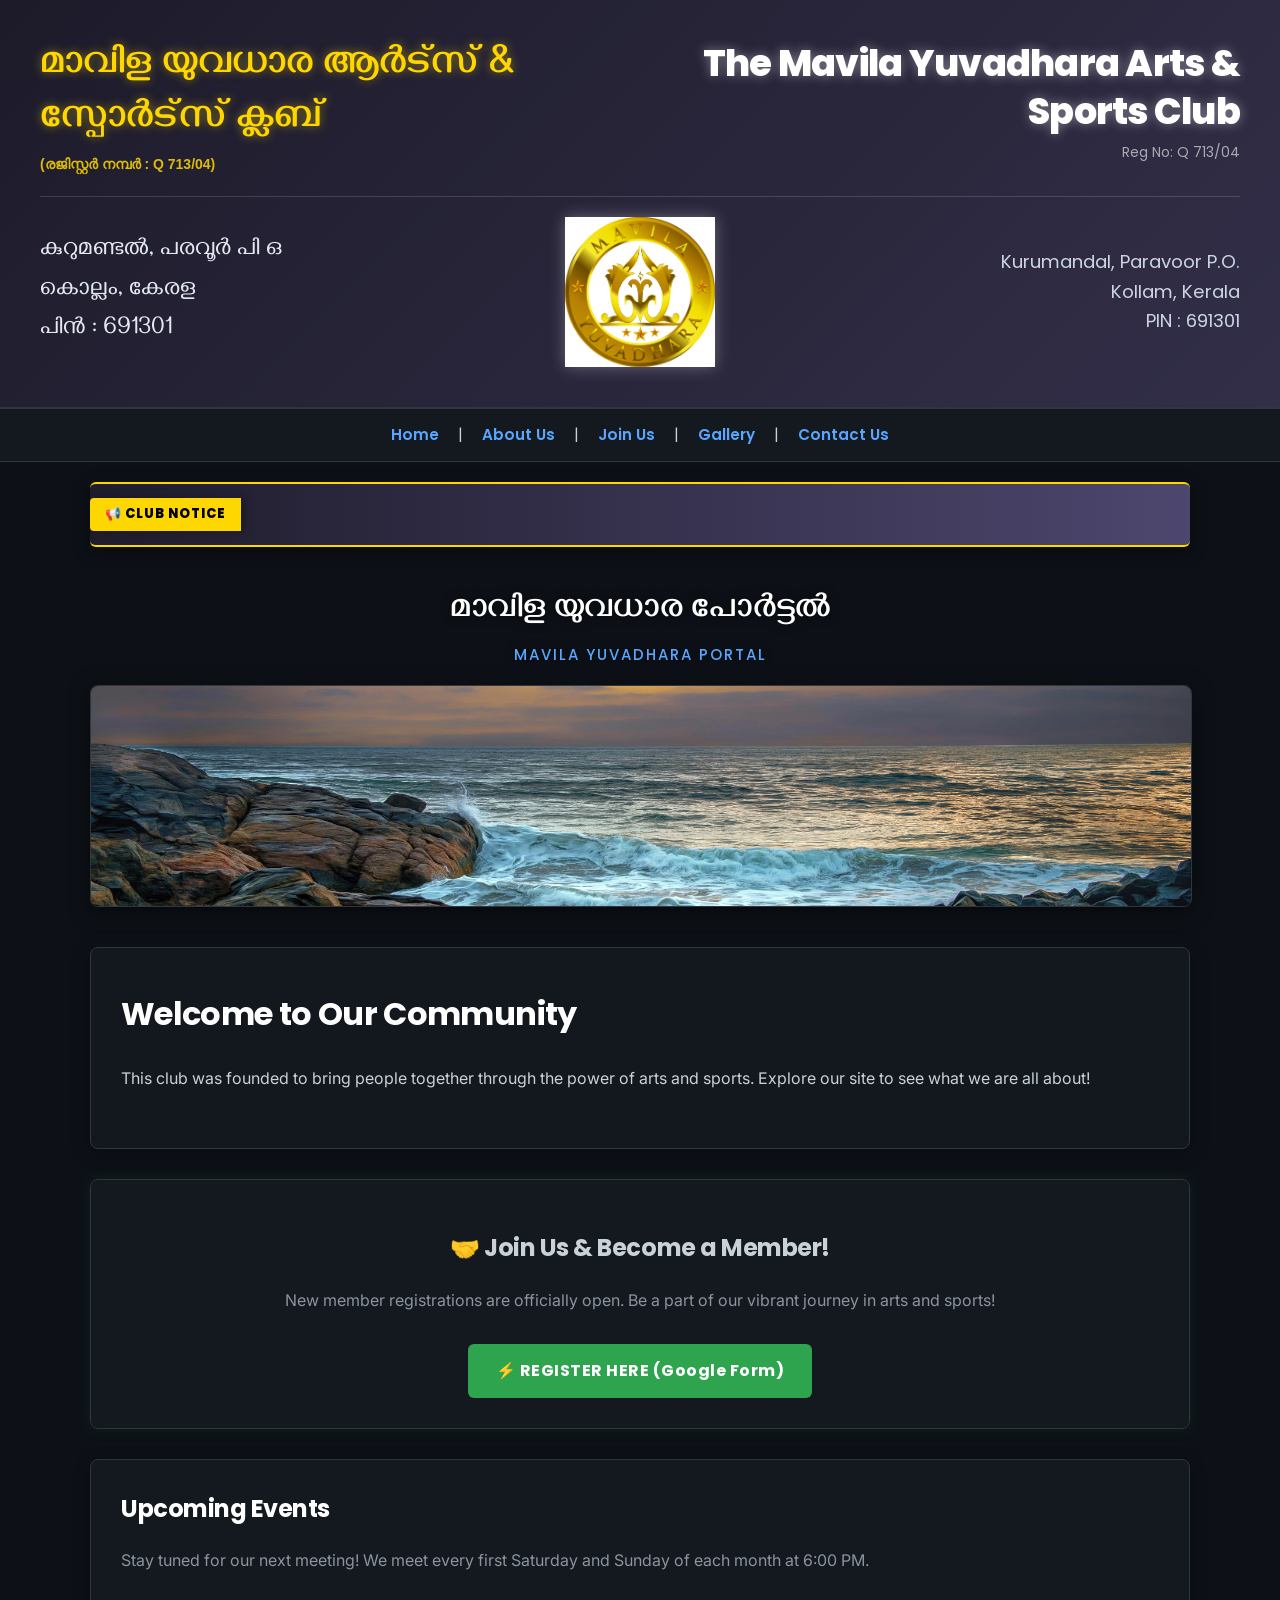
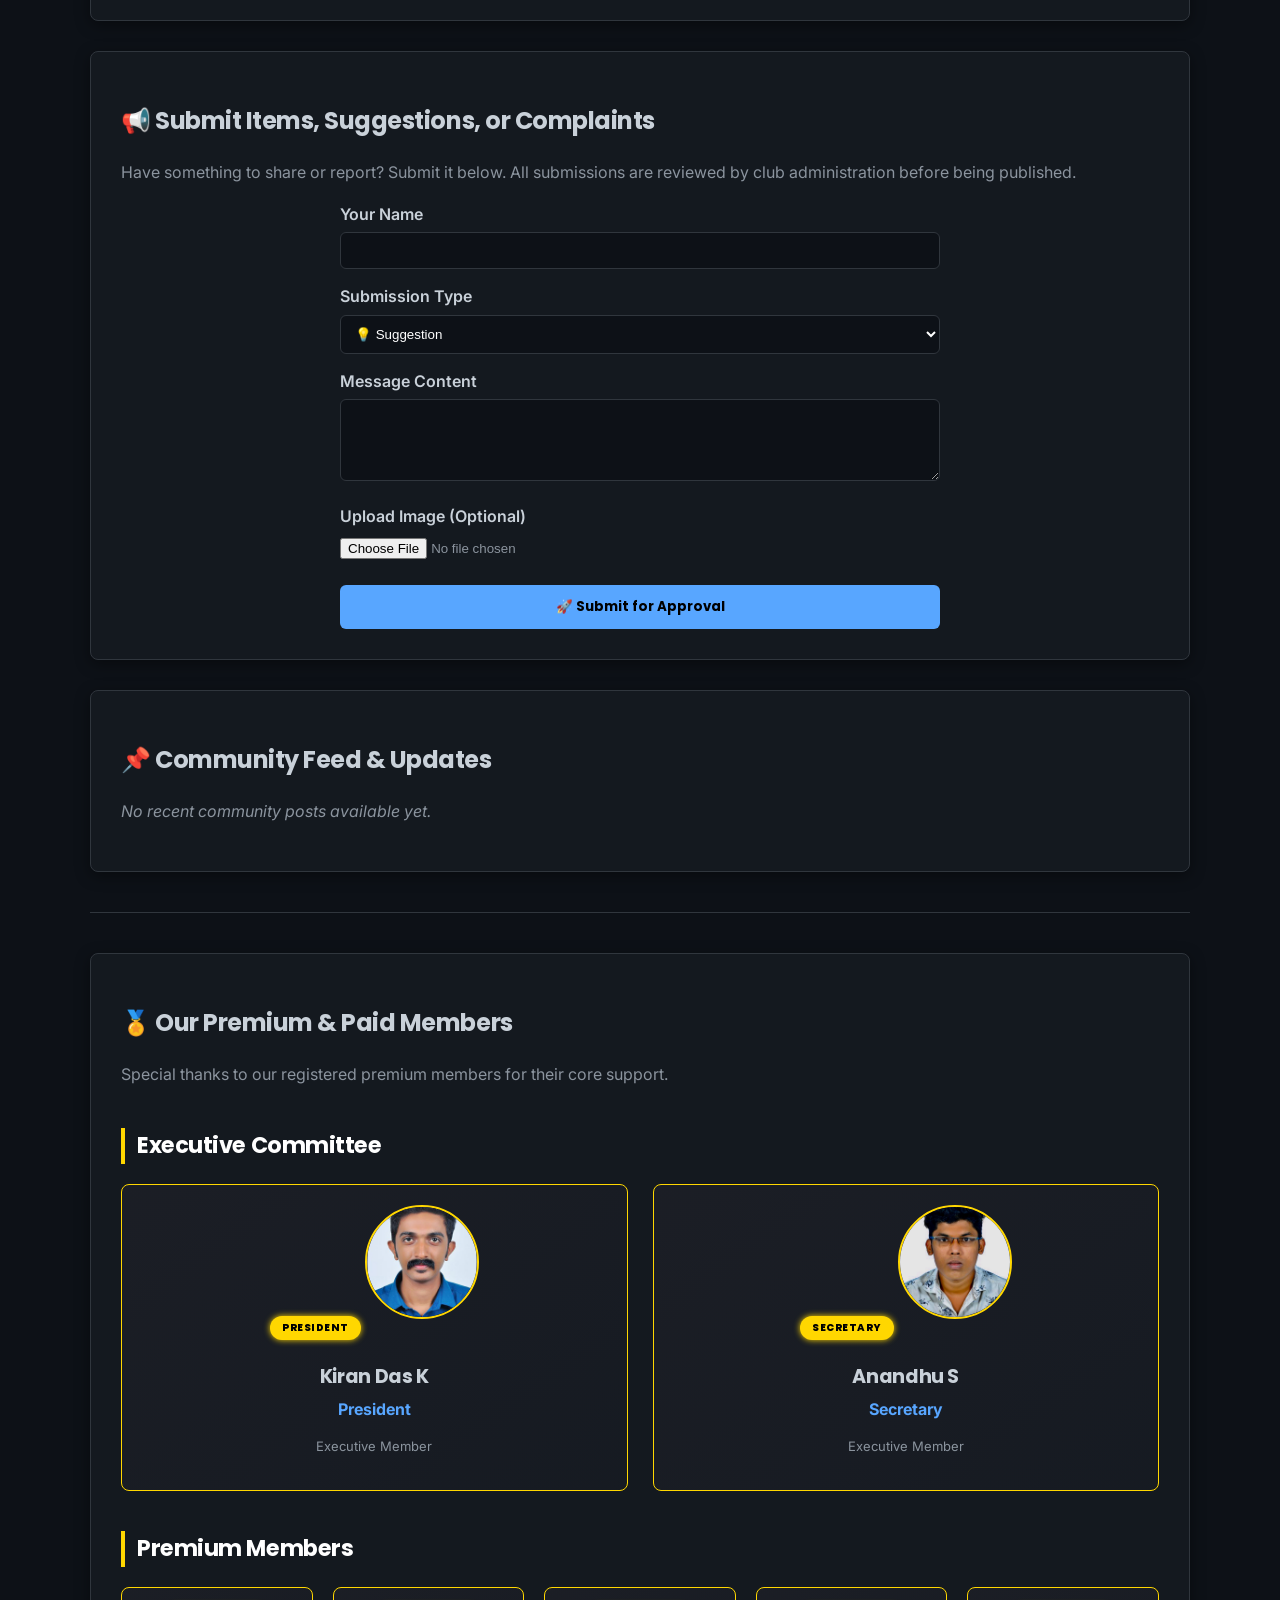
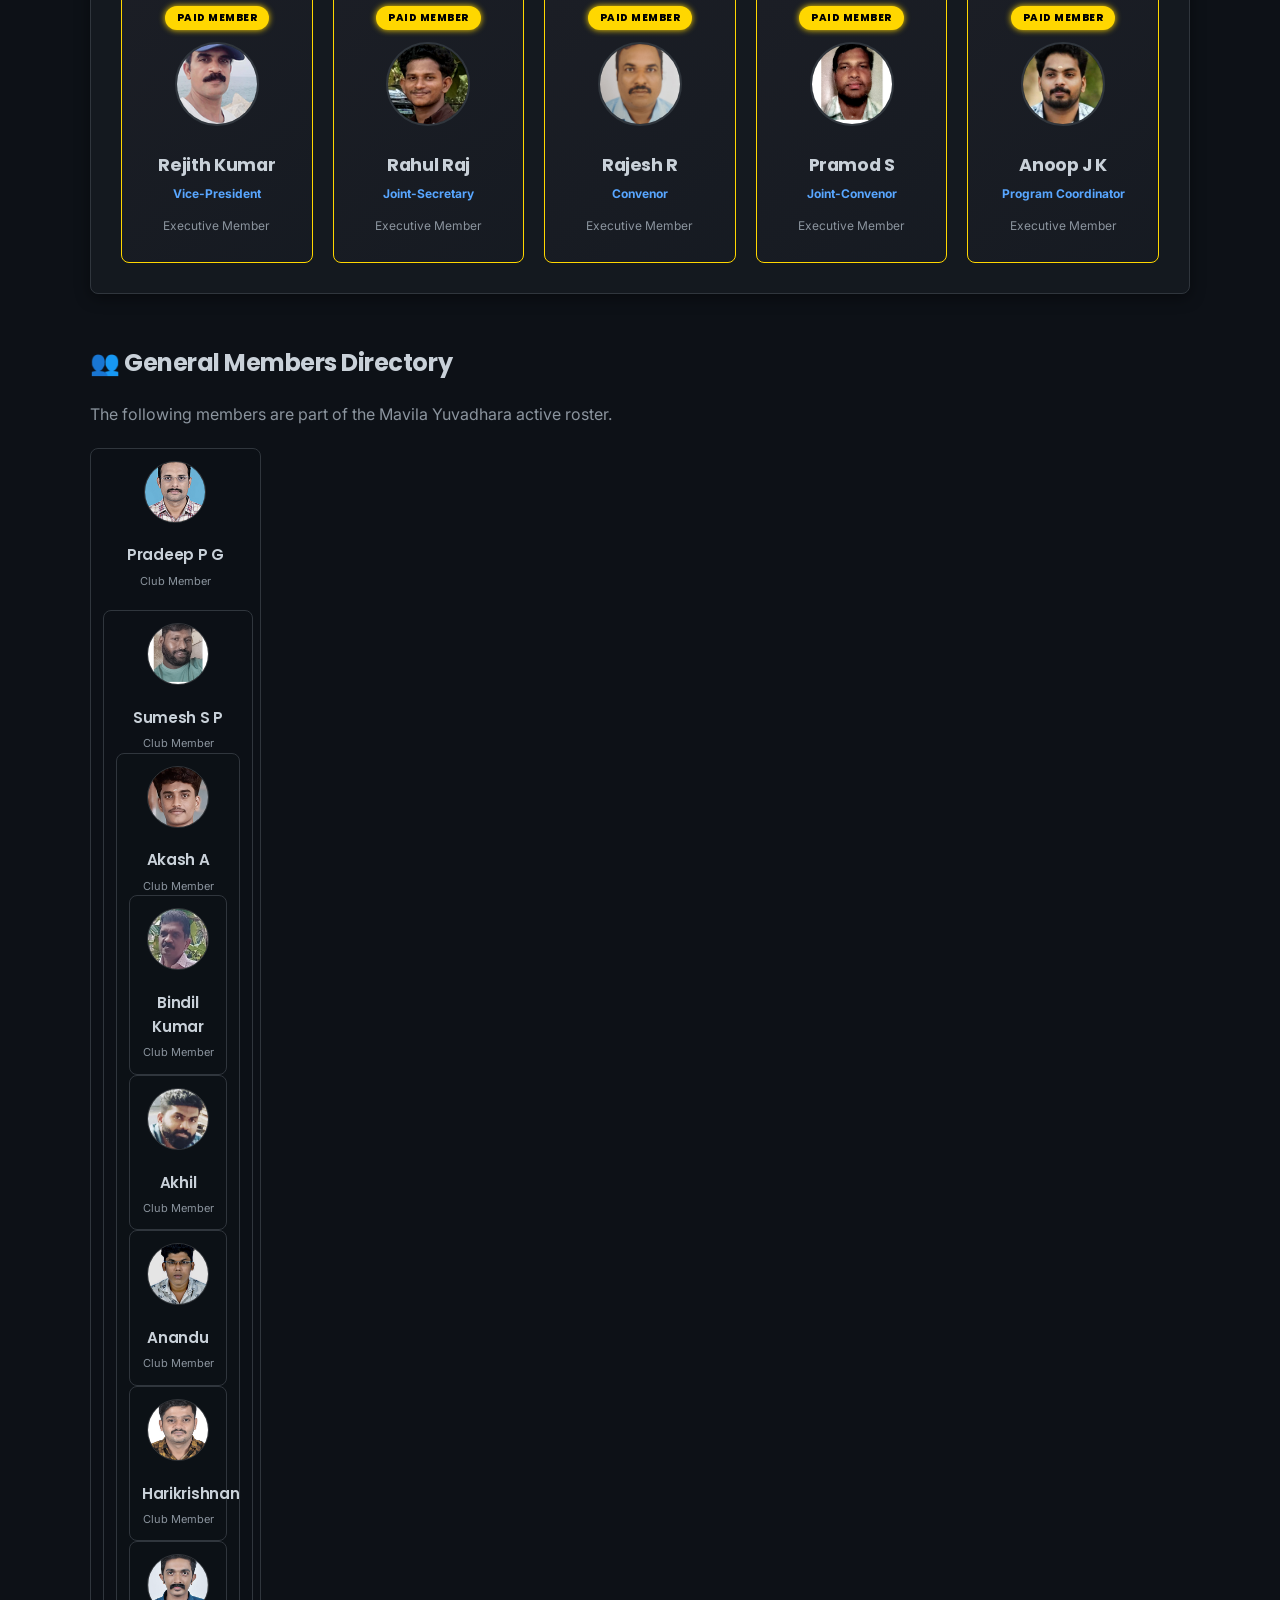
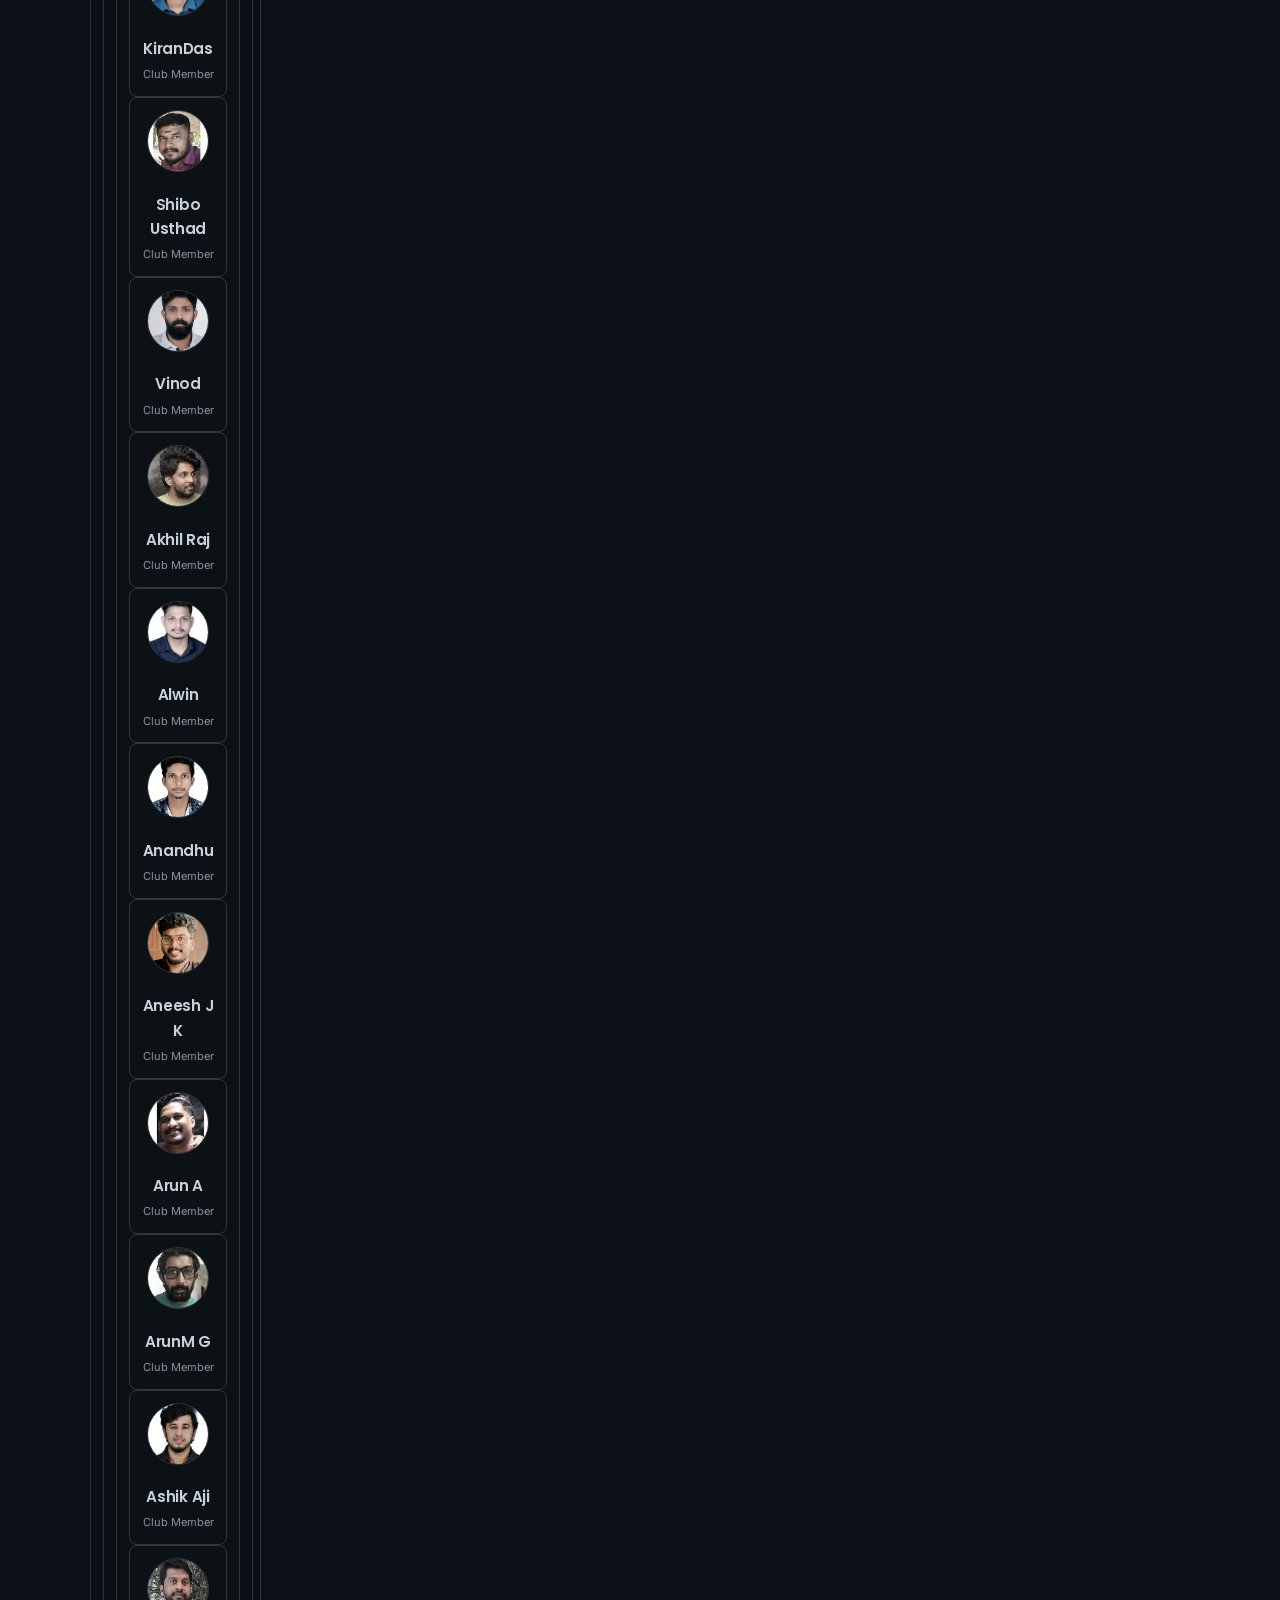
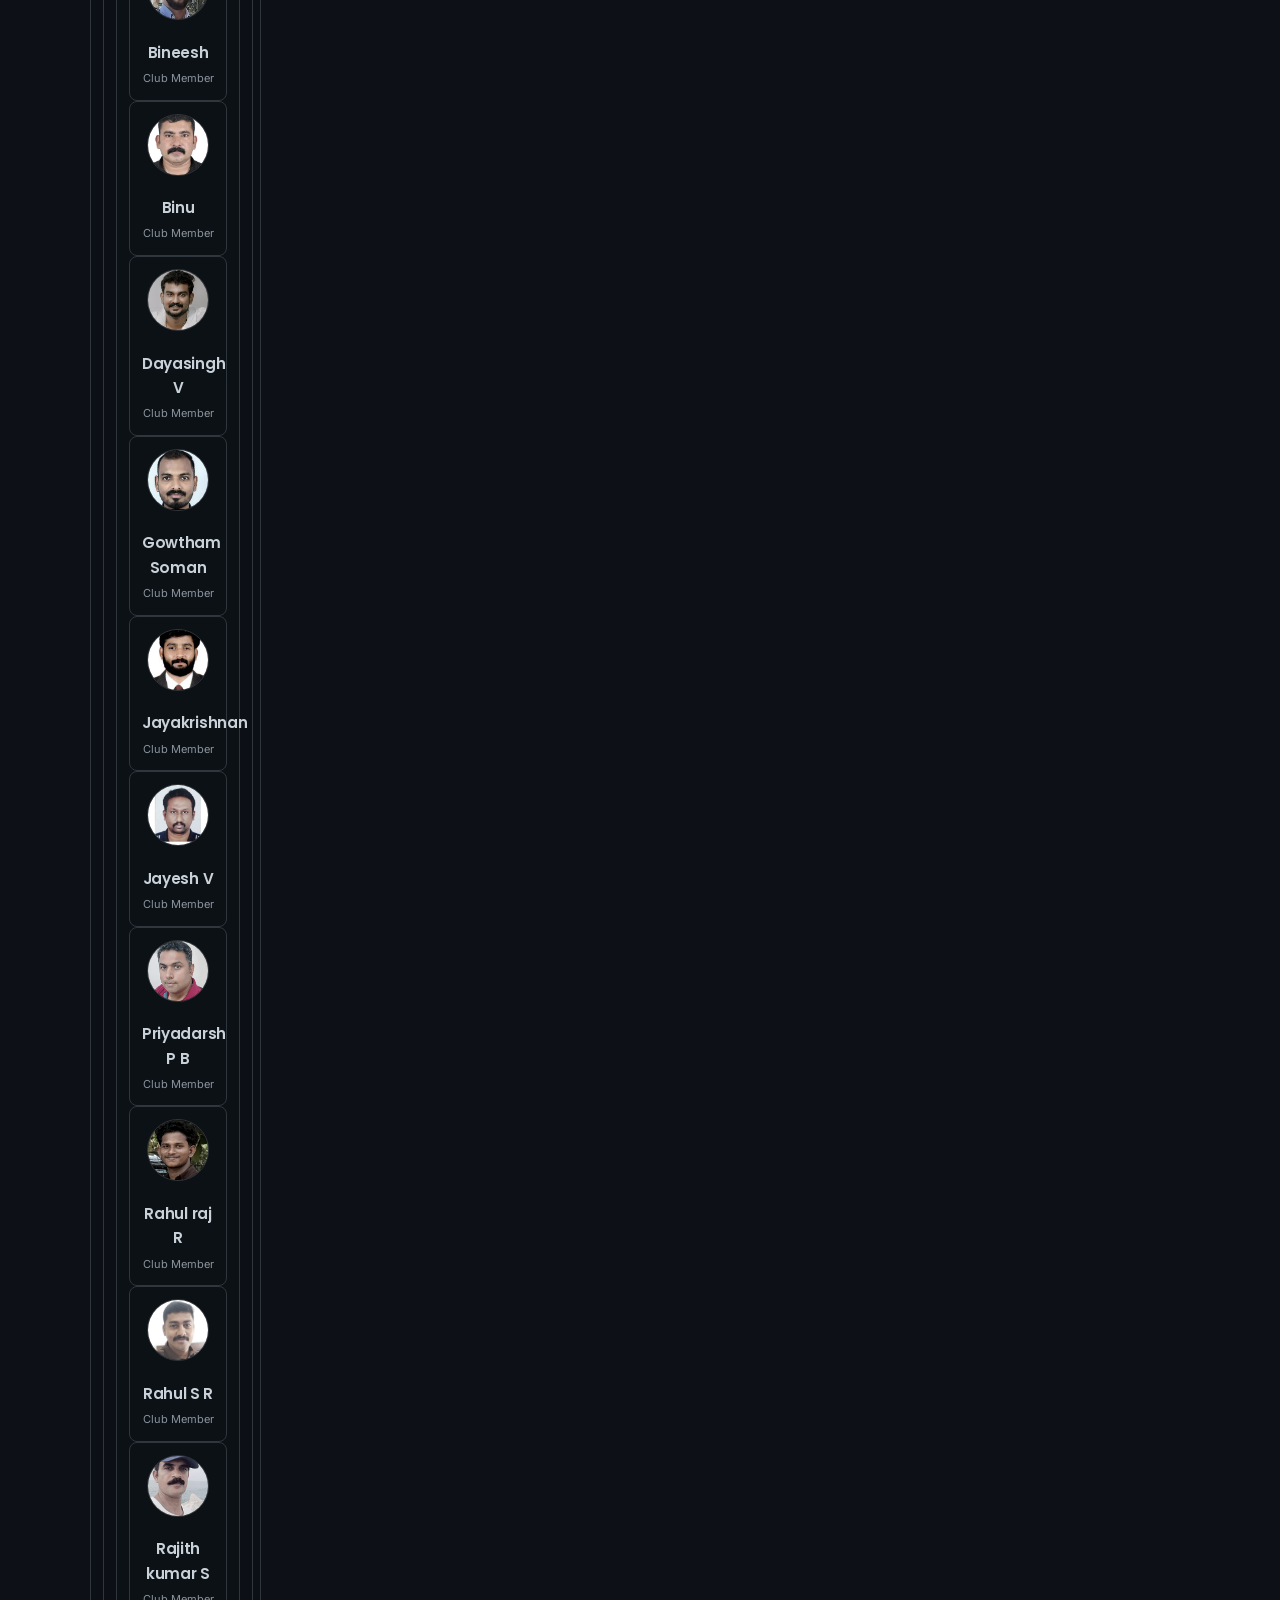
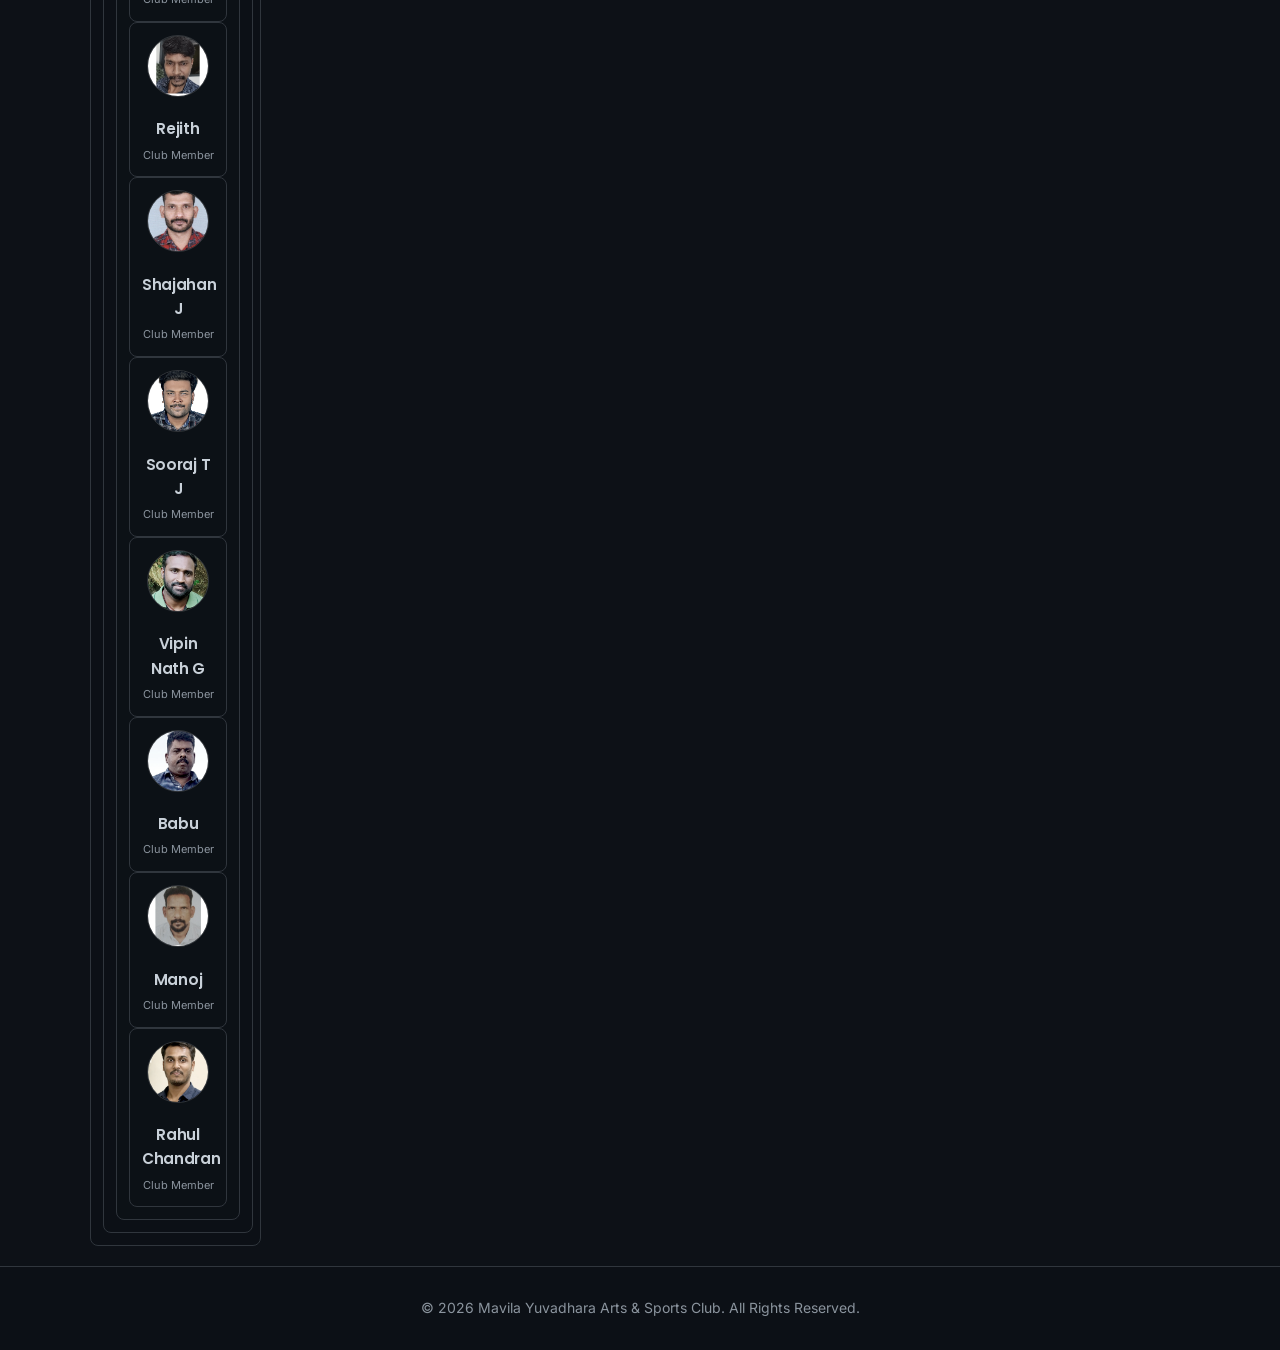
==== commit 1d8dc0e4: "Update index.html" ====
--- a/index.html
+++ b/index.html
@@ -701,7 +701,7 @@
             <div class="executive-grid">
                 <div class="member-card paid-member">
                     <span class="badge">PRESIDENT</span>
-                    <img src="member12.jpg" alt="Member Photo" onerror="this.src='https://via.placeholder.com/110/222/fff?text=Pradeep'">
+                    <img src="member12.jpg" alt="Member Photo" onerror="this.src='https://via.placeholder.com/110/222/fff?text=Kiran'">
                     <h3>Kiran Das K</h3>
                     <p style="color: #58a6ff; margin: 5px 0;"><strong>President</strong></p>
                     <p style="font-size: 13px; color:#8b949e;">Executive Member</p>
@@ -709,7 +709,7 @@
 
                 <div class="member-card paid-member">
                     <span class="badge">SECRETARY</span>
-                    <img src="member10.jpg" alt="Member Photo" onerror="this.src='https://via.placeholder.com/110/222/fff?text=Akash'">
+                    <img src="member10.jpg" alt="Member Photo" onerror="this.src='https://via.placeholder.com/110/222/fff?text=Anandhu'">
                     <h3>Anandhu S</h3>
                     <p style="color: #58a6ff; margin: 5px 0;"><strong>Secretary</strong></p>
                     <p style="font-size: 13px; color:#8b949e;">Executive Member</p>
@@ -721,16 +721,16 @@
             <div class="premium-grid">
                 <div class="member-card paid-member">
                     <span class="badge">PAID MEMBER</span>
-                    <img src="member3.jpg" alt="Member Photo" onerror="this.src='https://via.placeholder.com/110/222/fff?text=Sumesh'">
-                    <h3>Sumesh S P</h3>
+                    <img src="member32.jpg" alt="Member Photo" onerror="this.src='https://via.placeholder.com/110/222/fff?text=Rejith'">
+                    <h3>Rejith Kumar</h3>
                     <p style="color: #58a6ff; margin: 5px 0;"><strong>Vice-President</strong></p>
                     <p style="font-size: 13px; color:#8b949e;">Executive Member</p>
                 </div>   
                 
                 <div class="member-card paid-member">
                     <span class="badge">PAID MEMBER</span>
-                    <img src="member4.jpg" alt="Member Photo" onerror="this.src='https://via.placeholder.com/110/222/fff?text=Athul'">
-                    <h3>Athul Ajay</h3>
+                    <img src="member30.jpg" alt="Member Photo" onerror="this.src='https://via.placeholder.com/110/222/fff?text=Rahul'">
+                    <h3>Rahul Raj</h3>
                     <p style="color: #58a6ff; margin: 5px 0;"><strong>Joint-Secretary</strong></p>
                     <p style="font-size: 13px; color:#8b949e;">Executive Member</p>
                 </div>
@@ -766,7 +766,22 @@
             <h2>👥 General Members Directory</h2>
             <p style="color: #8b949e;">The following members are part of the Mavila Yuvadhara active roster.</p>
             
+           <div class="directory-grid">
+                <div class="directory-card">
+                    <img src="member1.jpg" alt="Member" onerror="this.src='https://via.placeholder.com/60/161b22/8b949e?text=Member'">
+                    <h4>Pradeep P G</h4>
+                    <p>Club Member</p>
             <div class="directory-grid">
+
+                 <div class="directory-card">
+                    <img src="member3.jpg" alt="Member" onerror="this.src='https://via.placeholder.com/60/161b22/8b949e?text=Member'">
+                    <h4>Sumesh S P</h4>
+                    <p>Club Member</p>
+ <div class="directory-card">
+                    <img src="member2.jpg" alt="Member" onerror="this.src='https://via.placeholder.com/60/161b22/8b949e?text=Member'">
+                    <h4>Akash A</h4>
+                    <p>Club Member</p>
+                     
                 <div class="directory-card">
                     <img src="member8.jpg" alt="Member" onerror="this.src='https://via.placeholder.com/60/161b22/8b949e?text=Member'">
                     <h4>Bindil Kumar</h4>
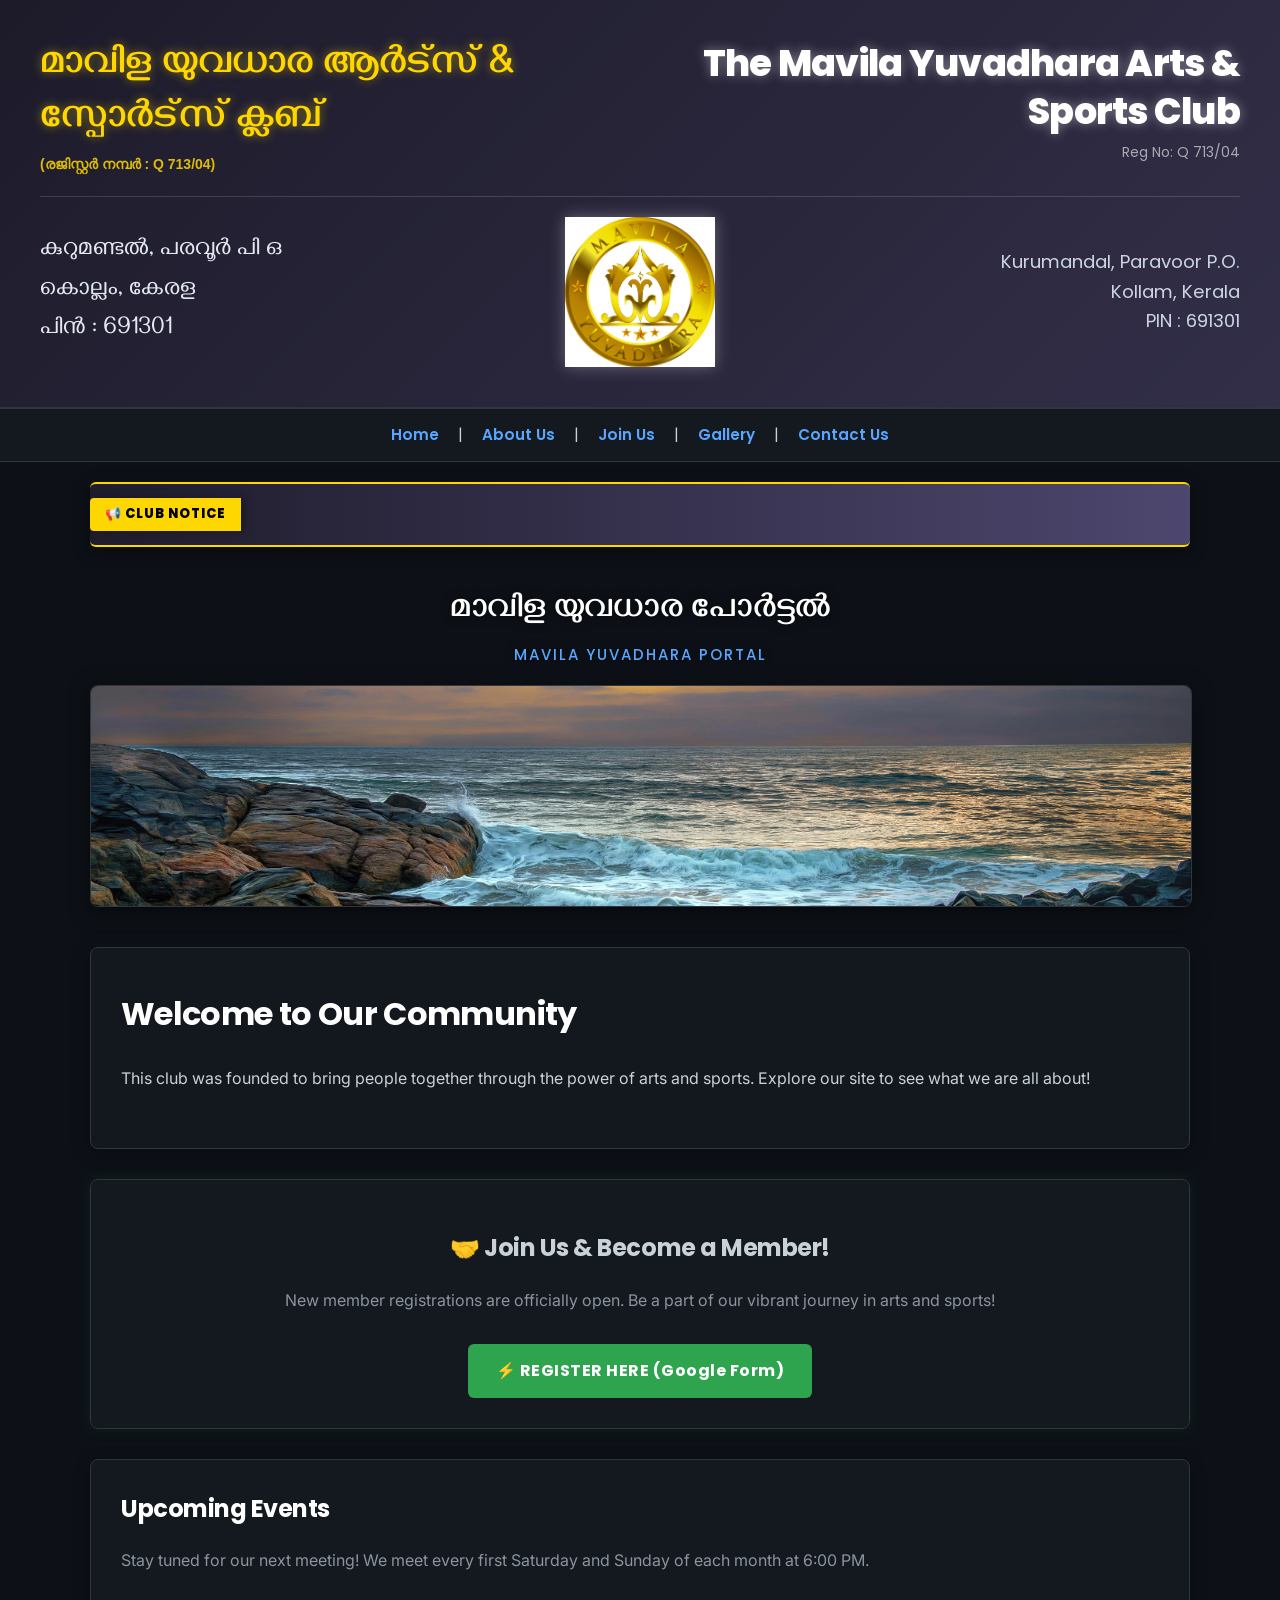
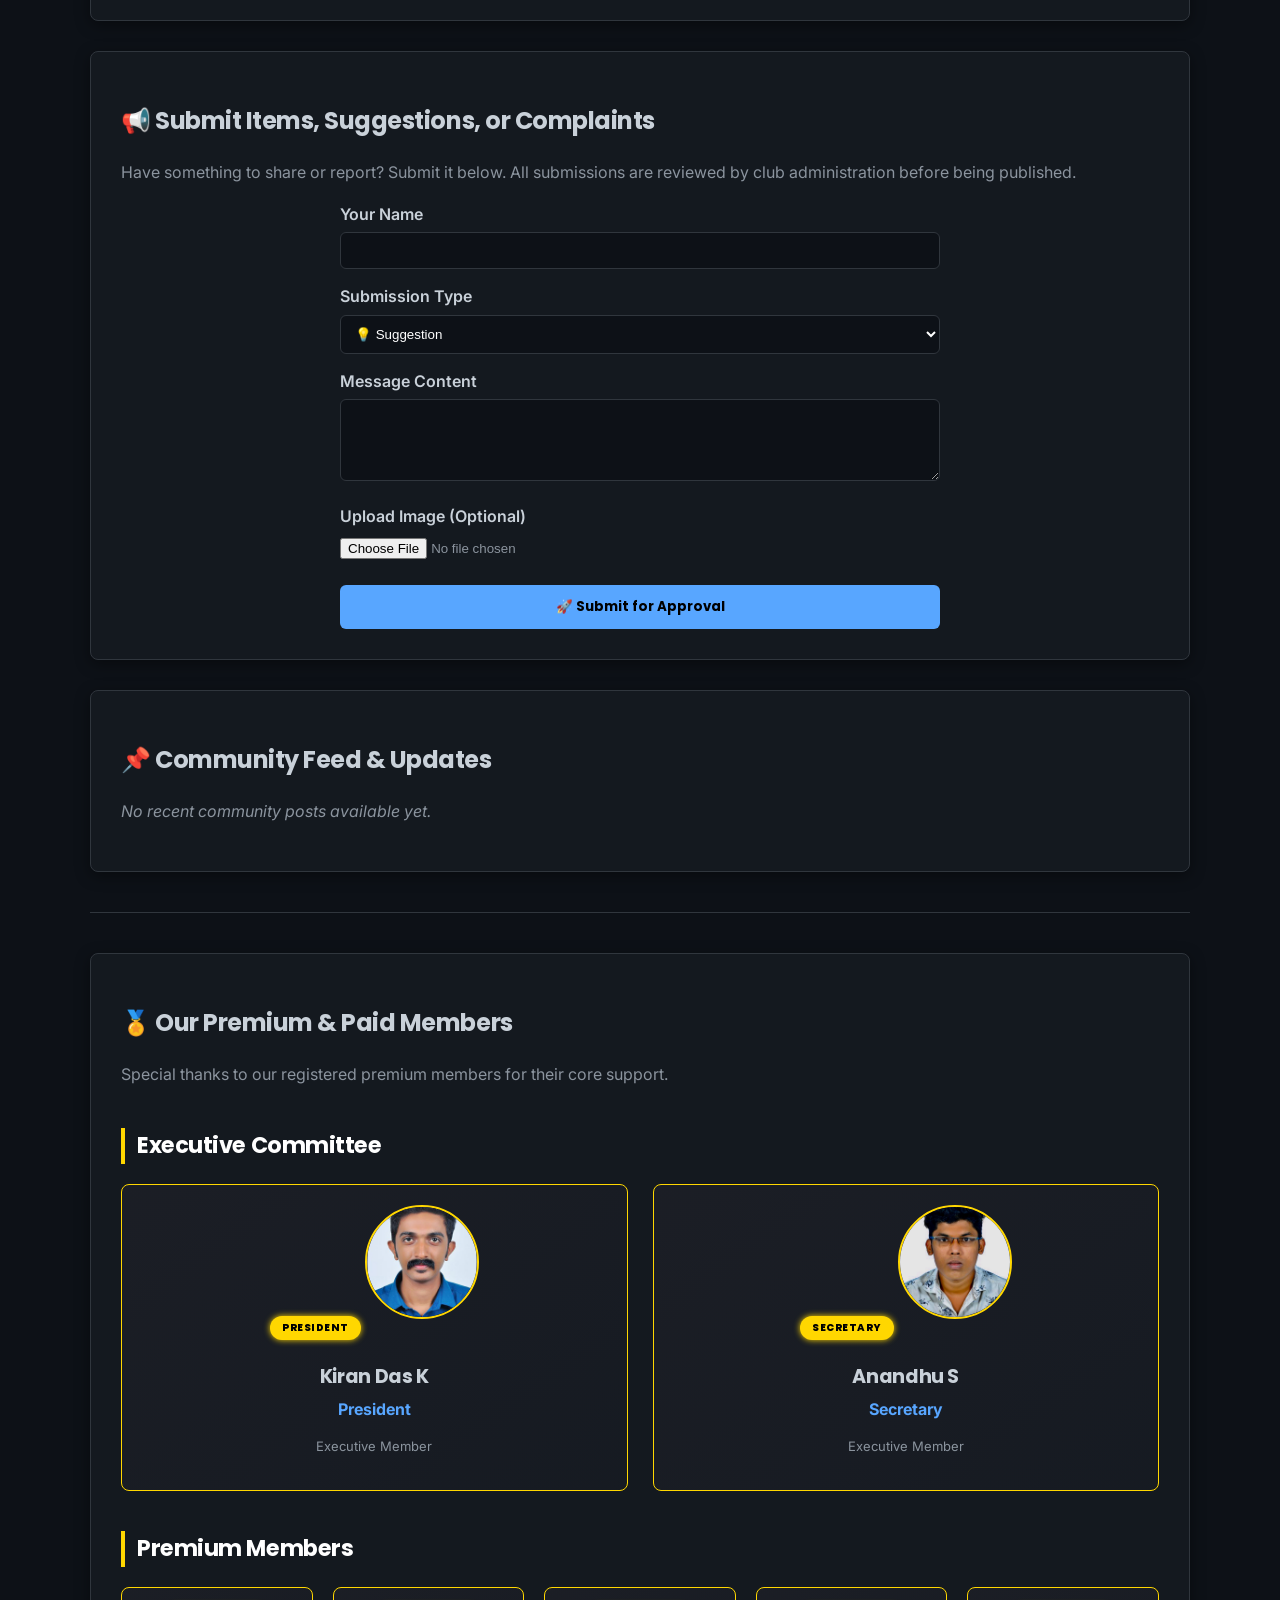
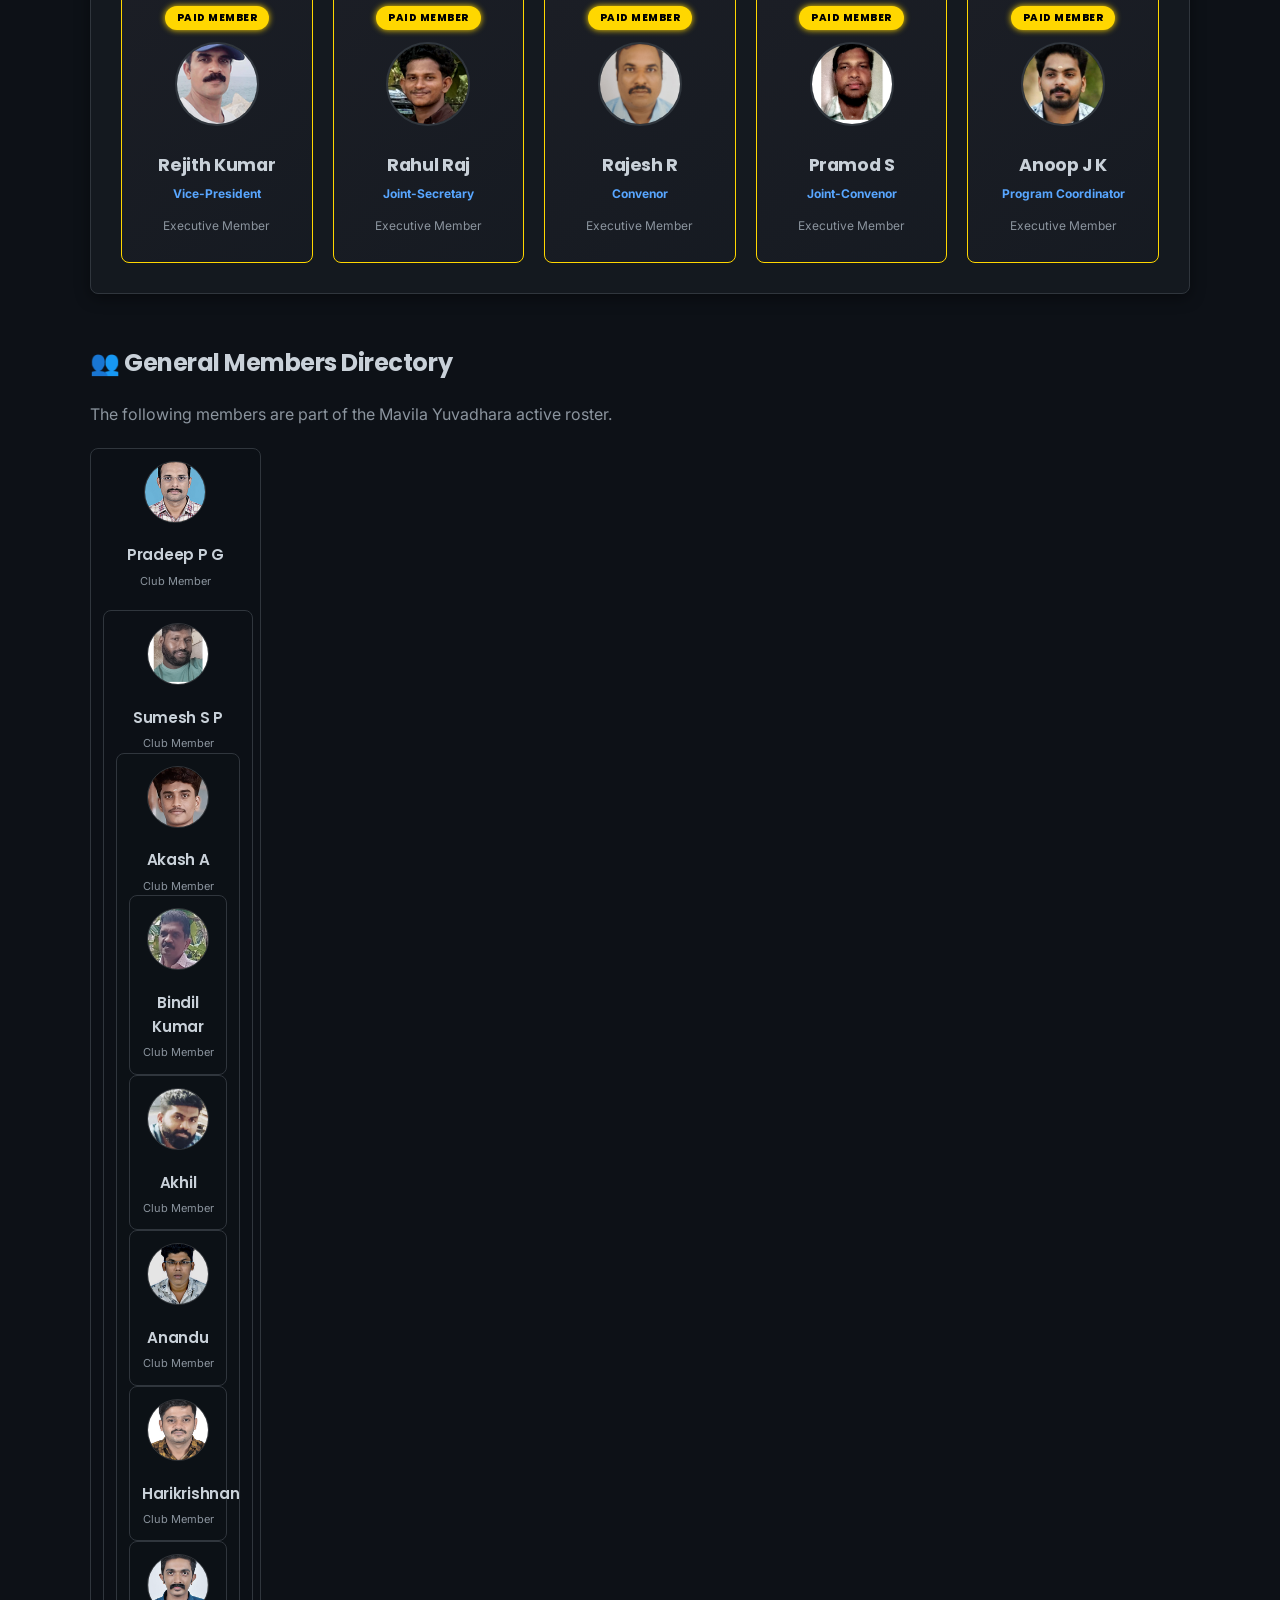
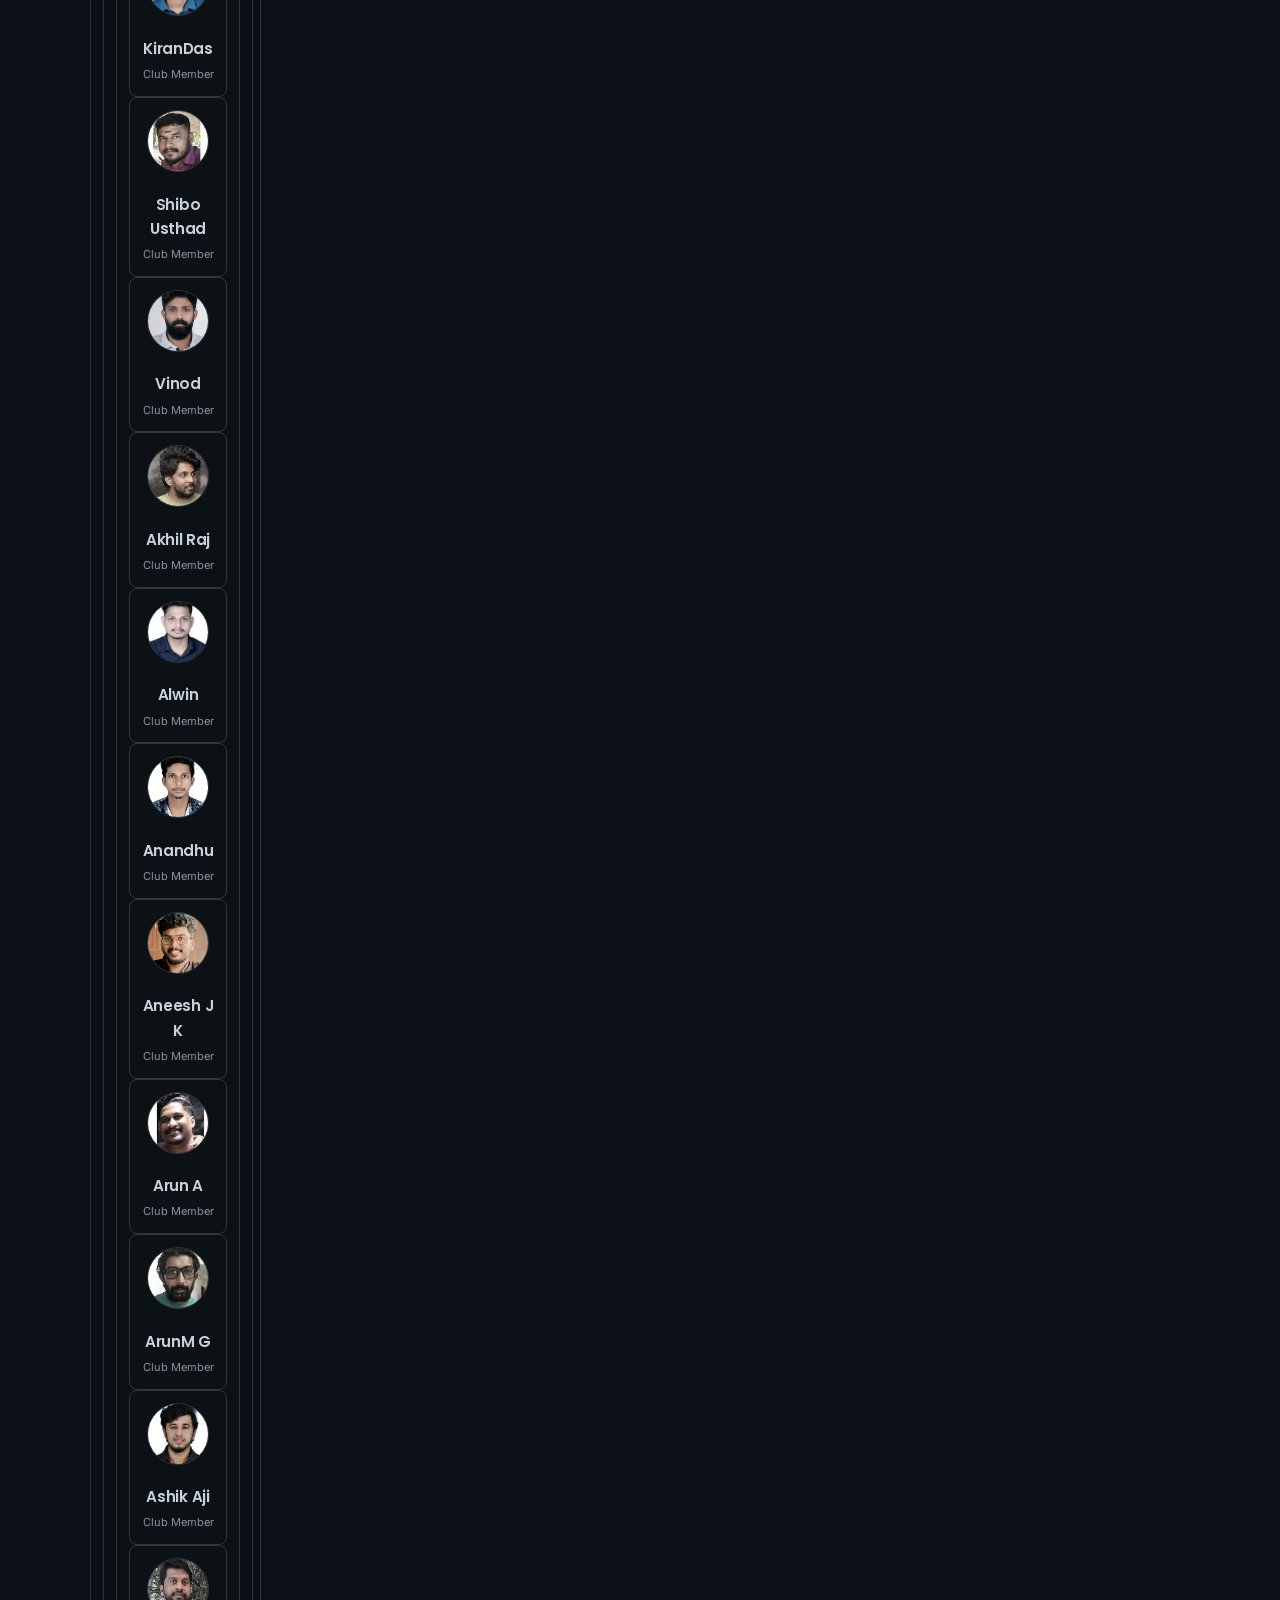
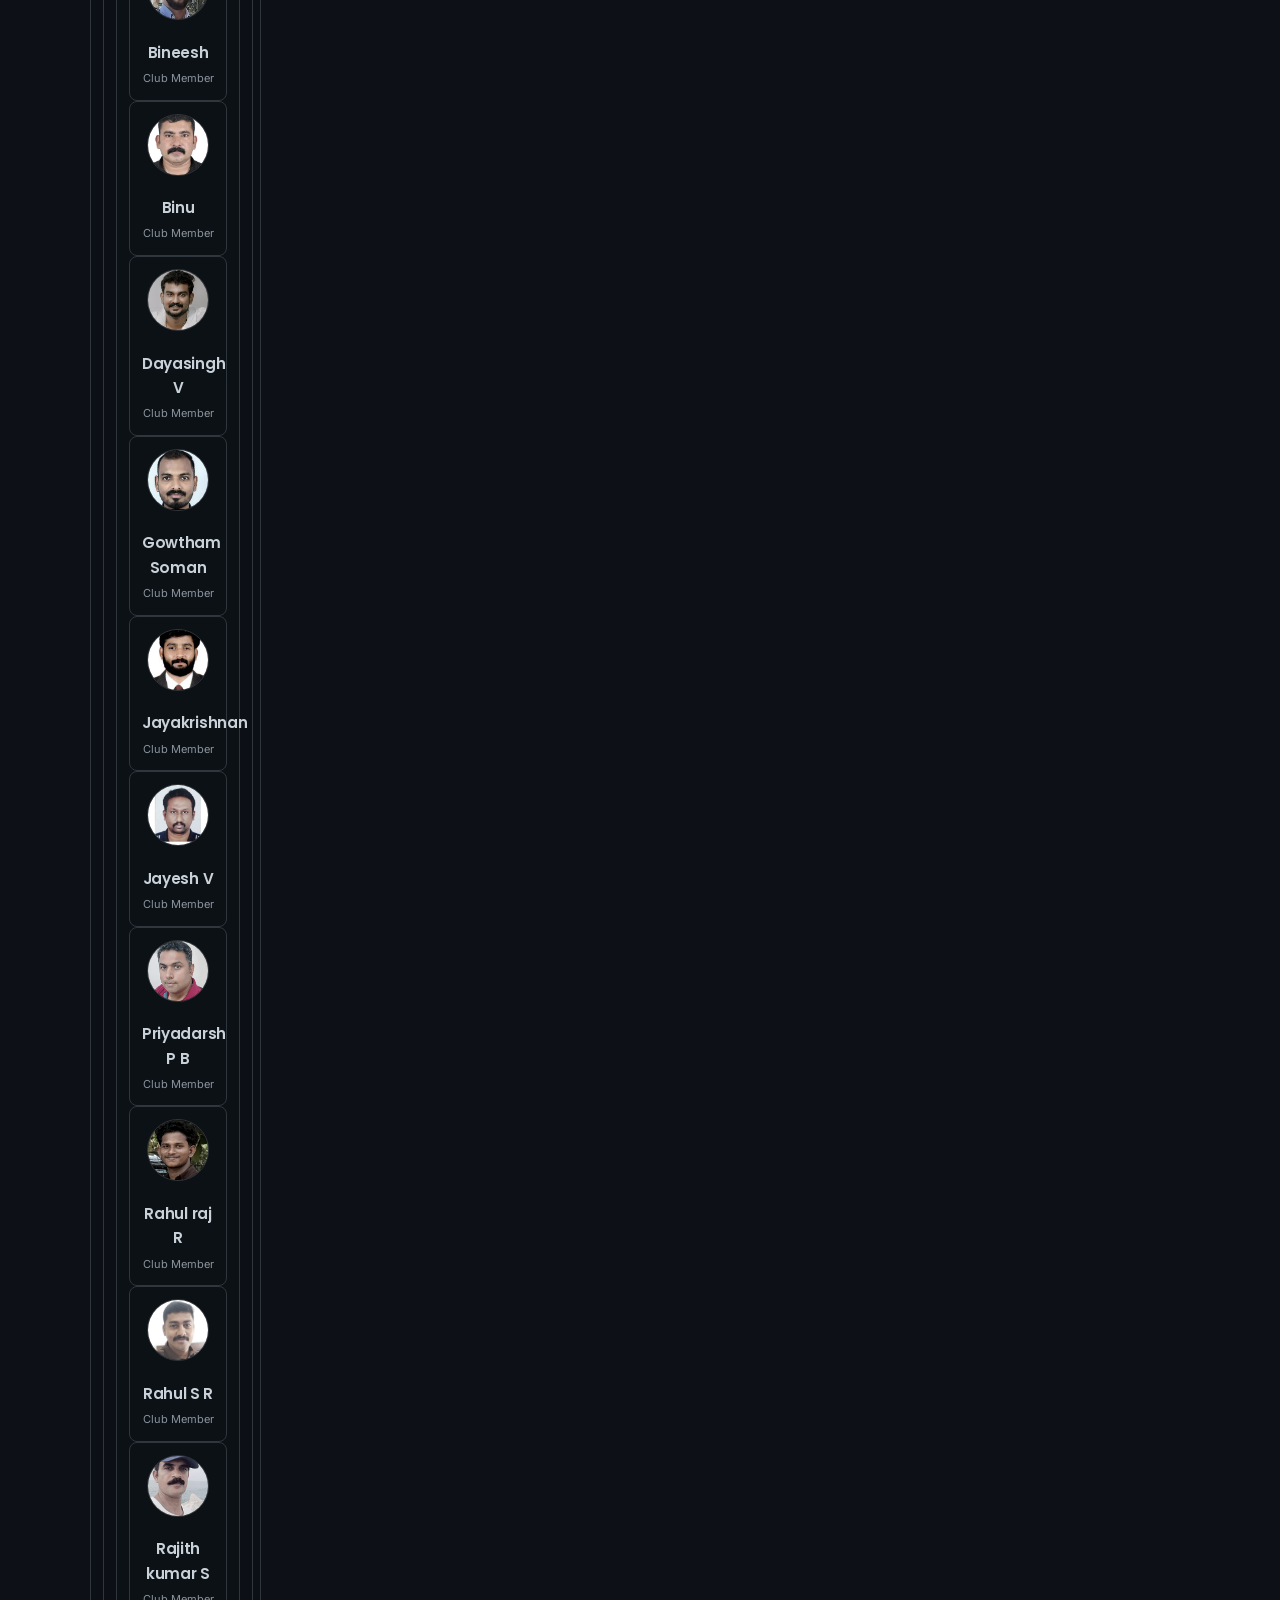
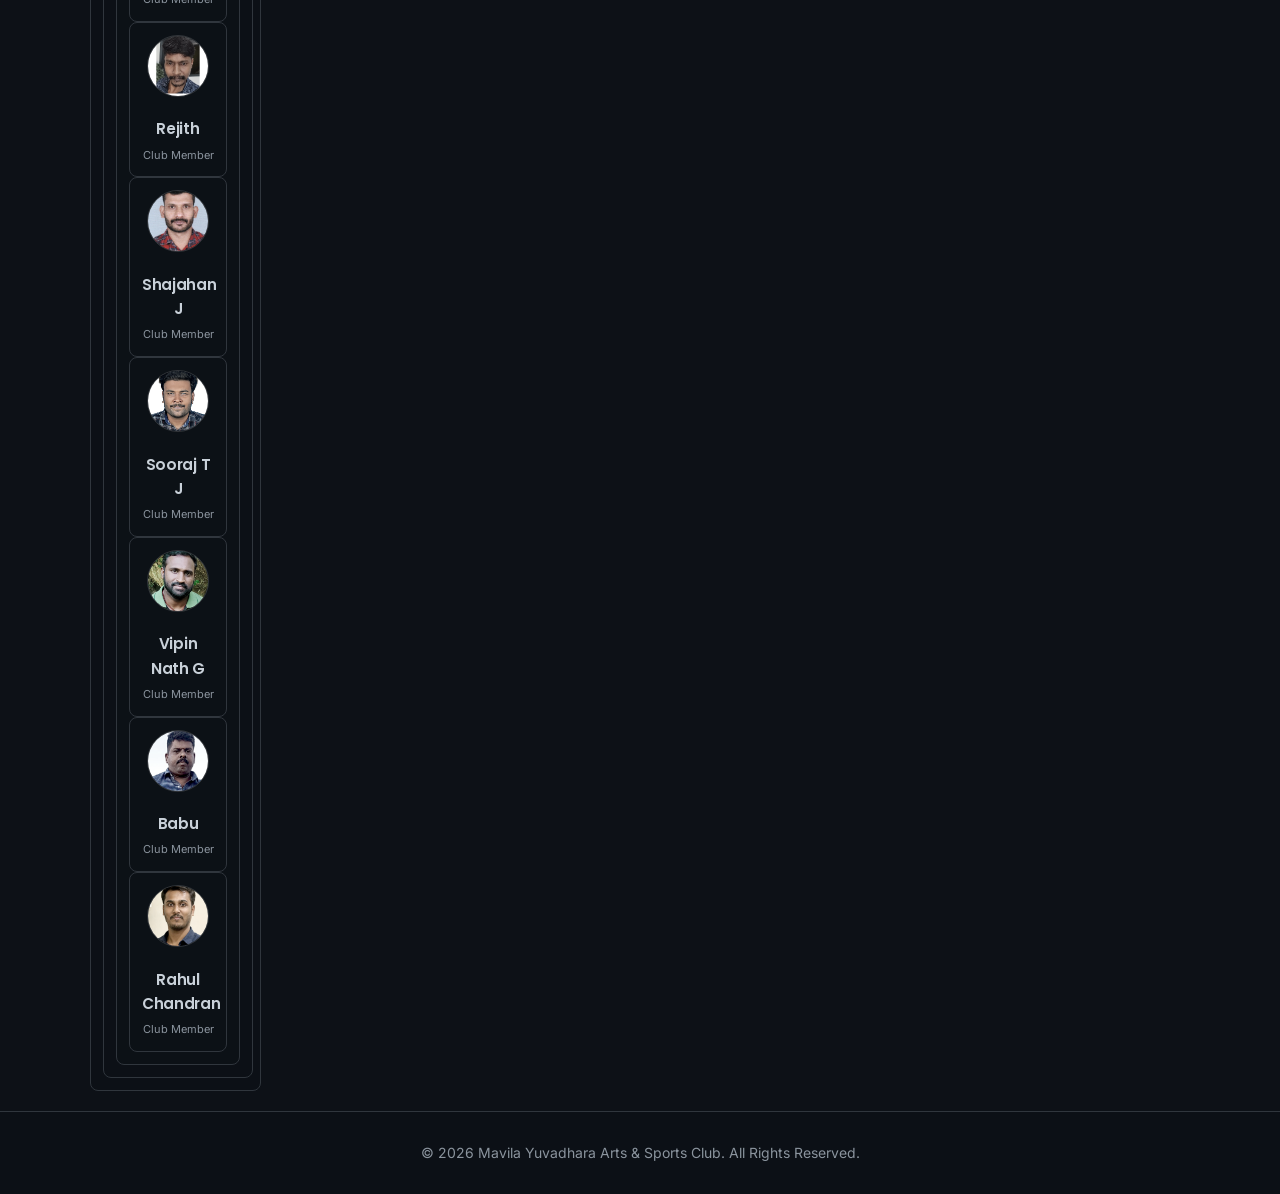
==== commit 159c143b: "Update index.html" ====
--- a/index.html
+++ b/index.html
@@ -927,11 +927,7 @@
                     <h4>Babu</h4>
                     <p>Club Member</p>
                      </div>
-                <div class="directory-card">
-                    <img src="member38.jpg" alt="Member" onerror="this.src='https://via.placeholder.com/60/161b22/8b949e?text=Member'">
-                    <h4>Manoj</h4>
-                    <p>Club Member</p>
-                     </div>
+            
                 <div class="directory-card">
                     <img src="member39.jpg" alt="Member" onerror="this.src='https://via.placeholder.com/60/161b22/8b949e?text=Member'">
                     <h4>Rahul Chandran</h4>
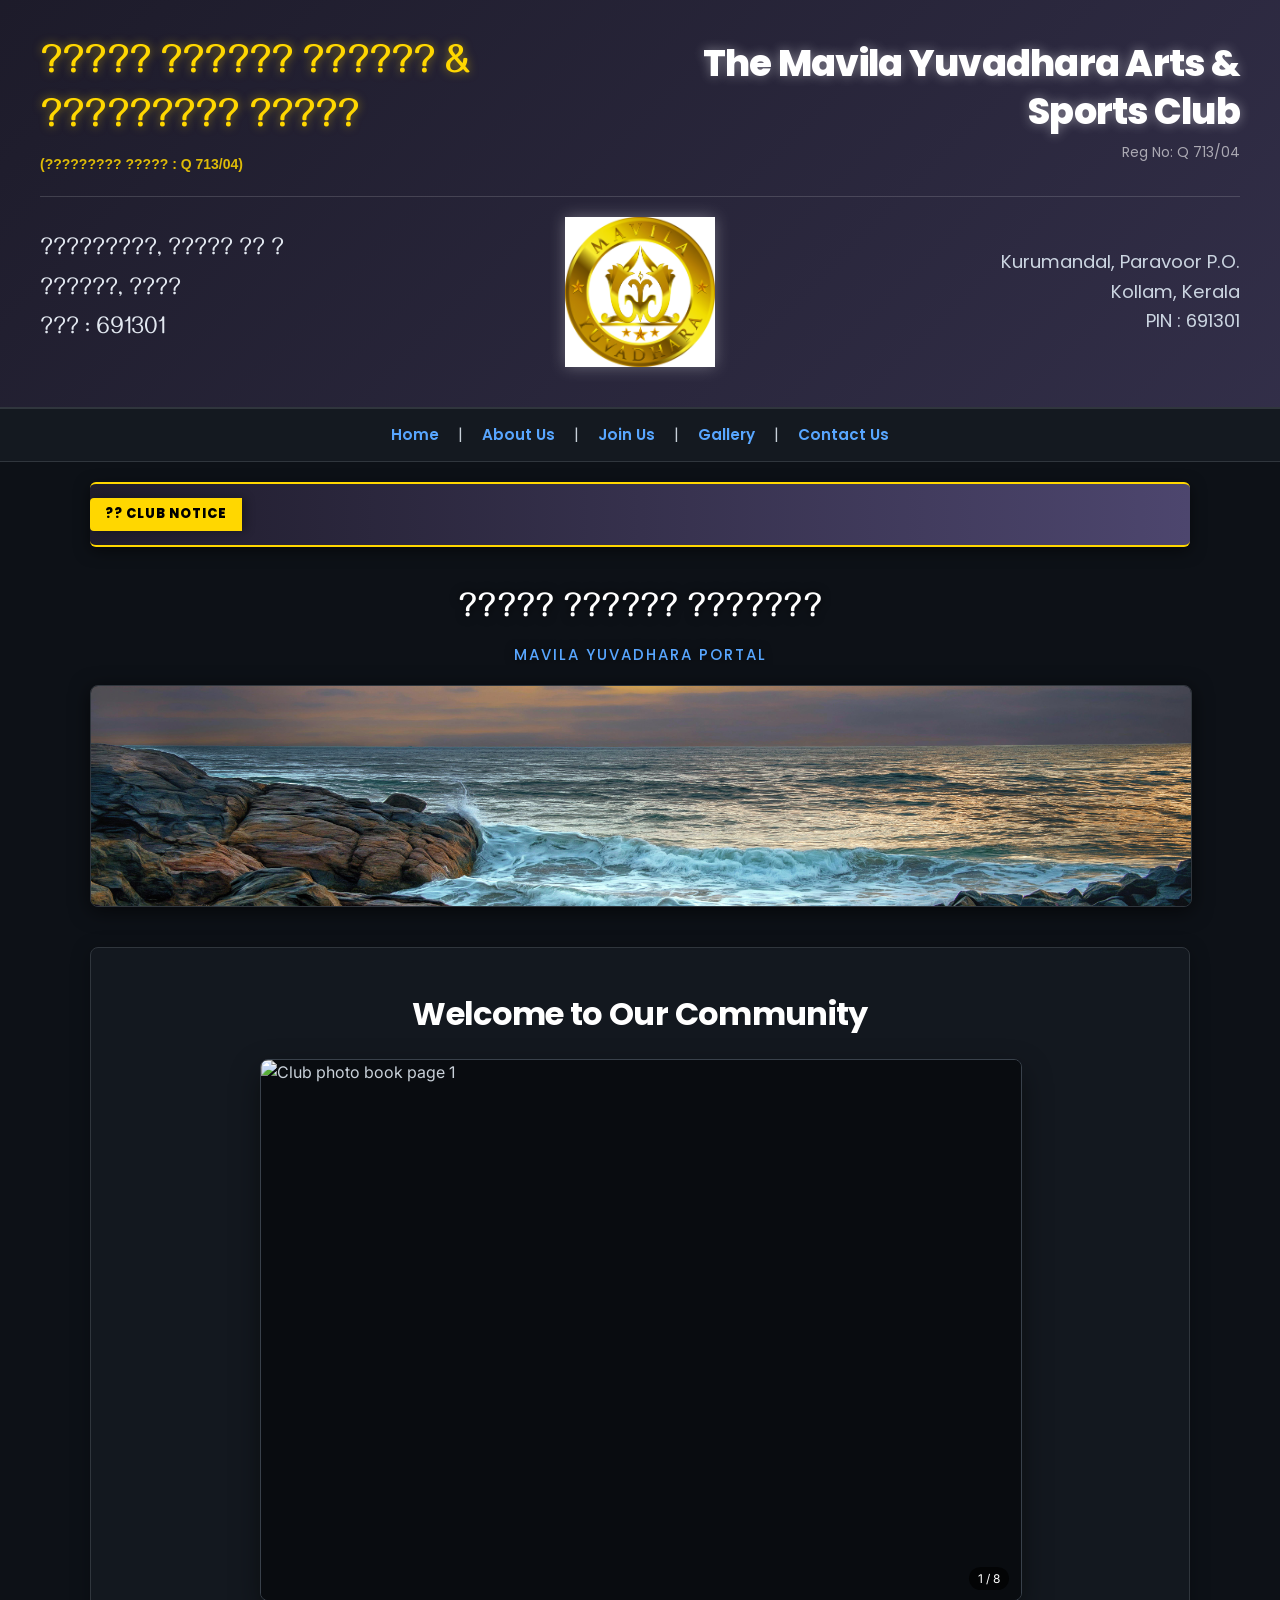
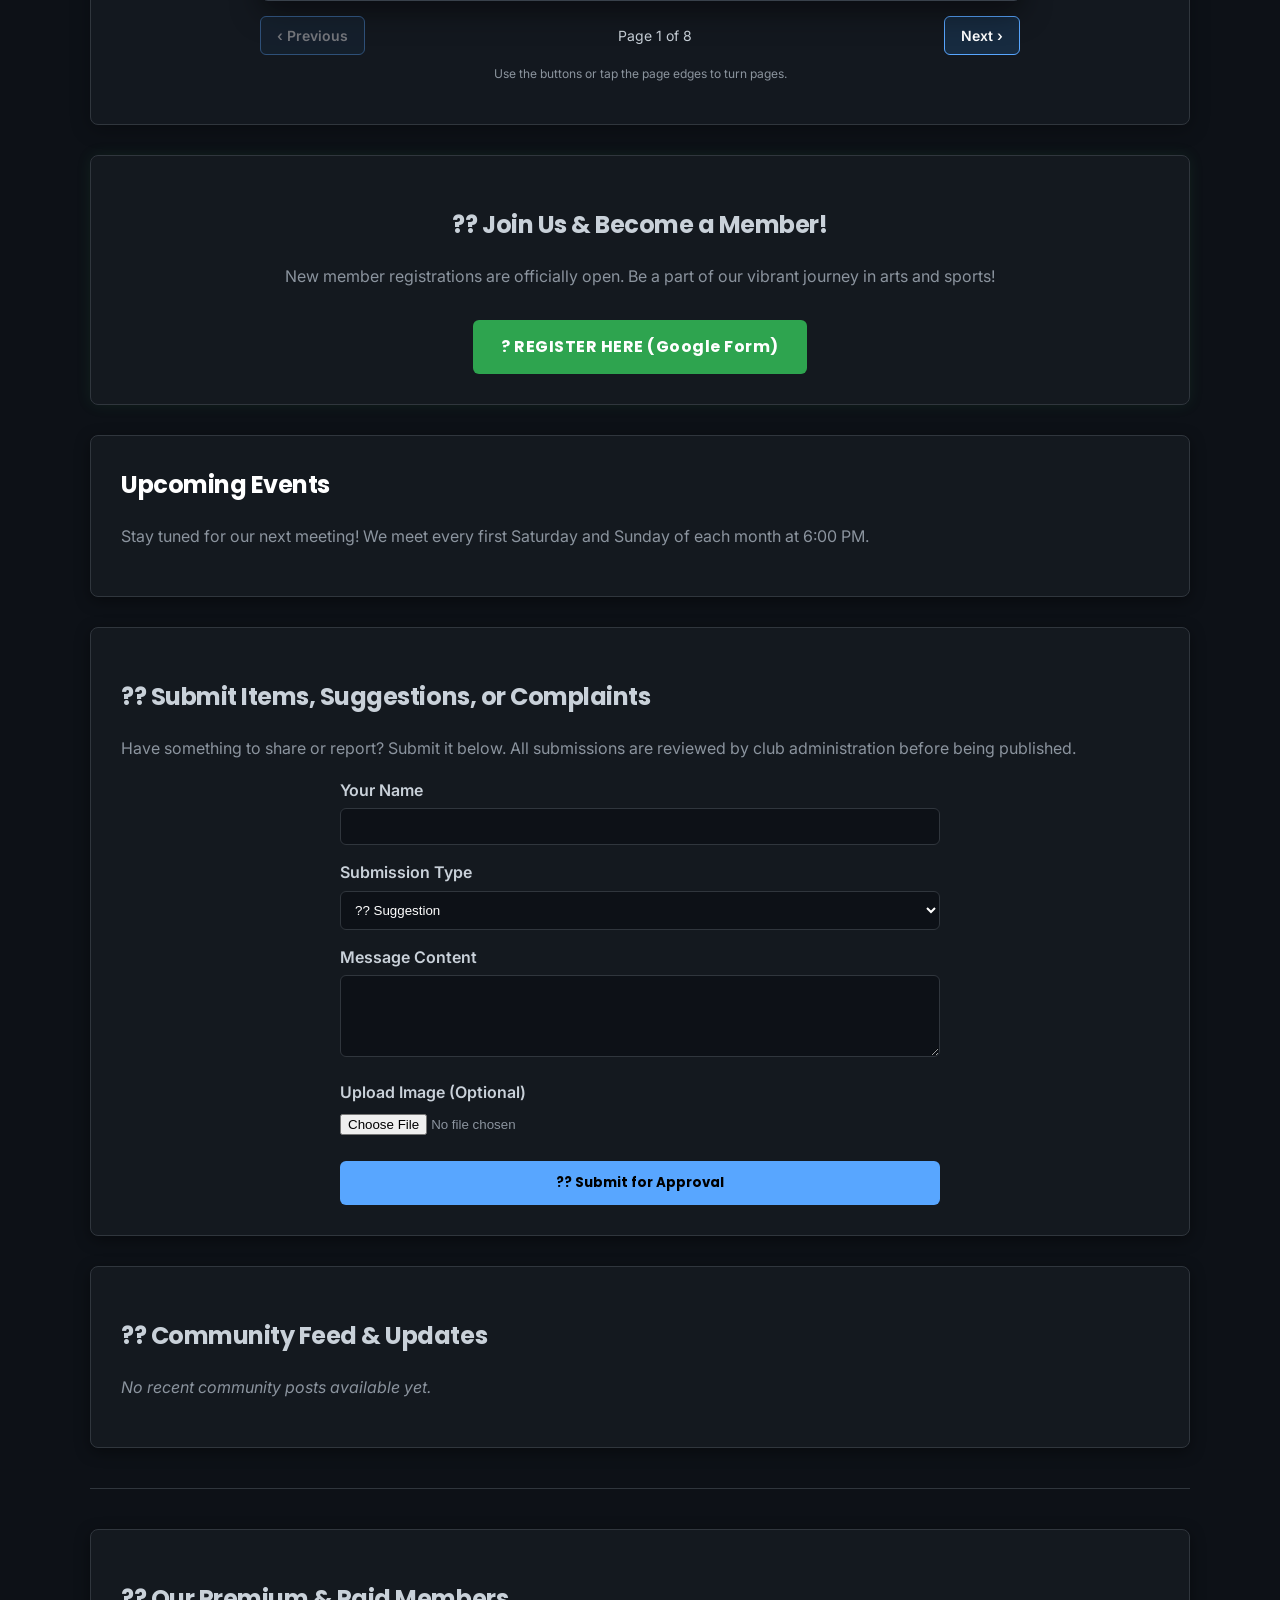
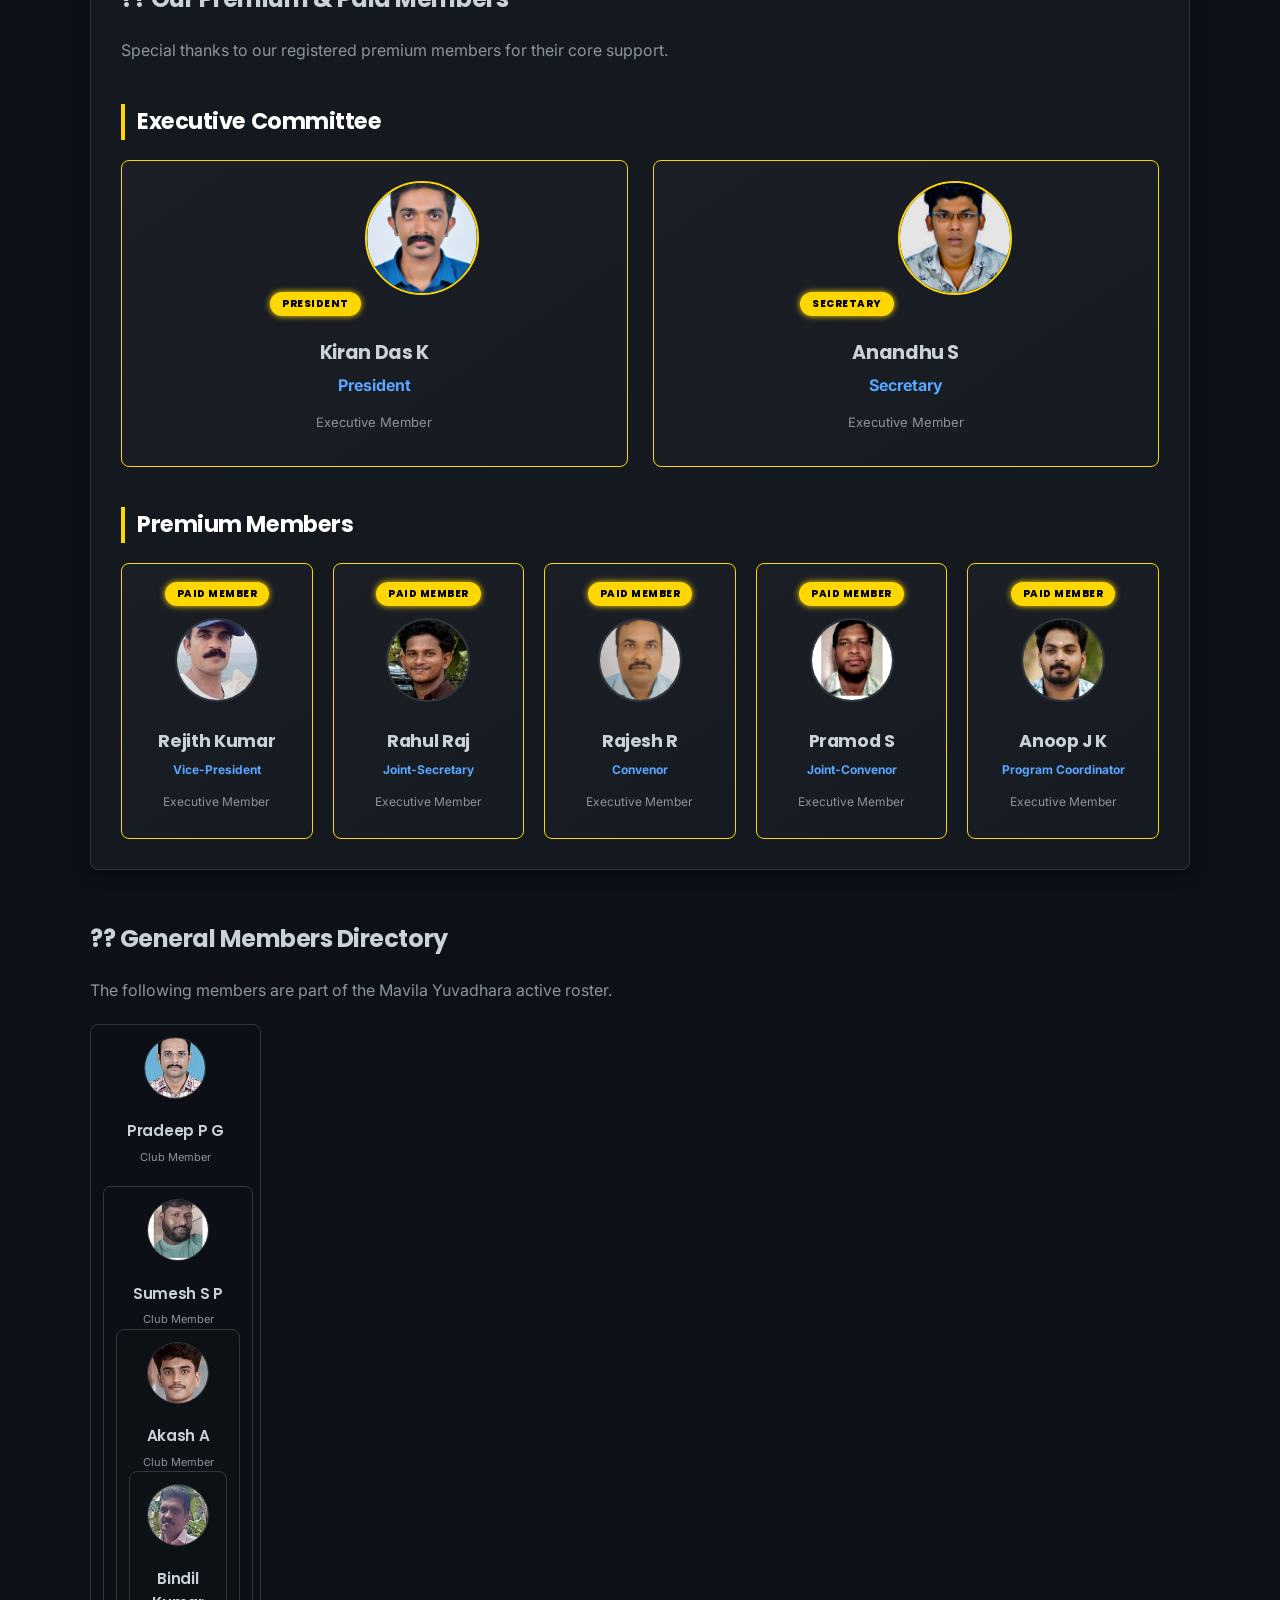
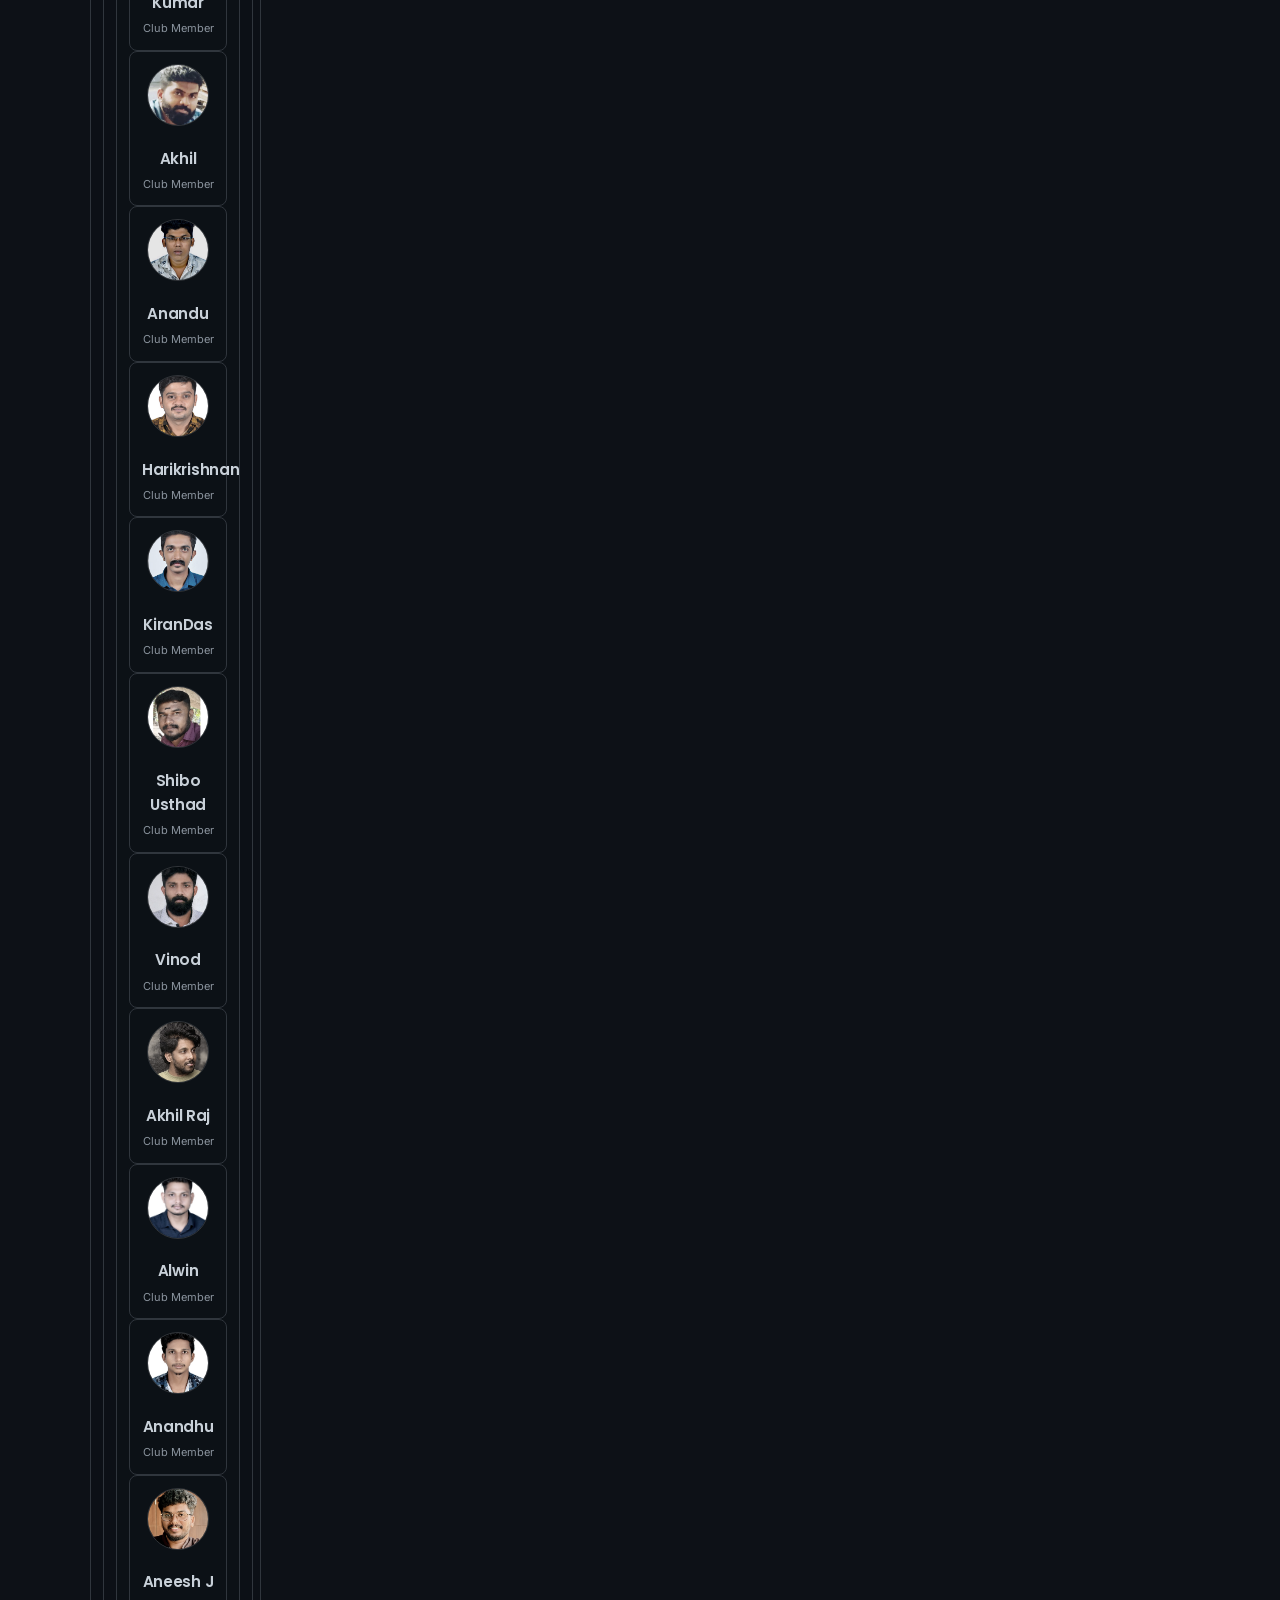
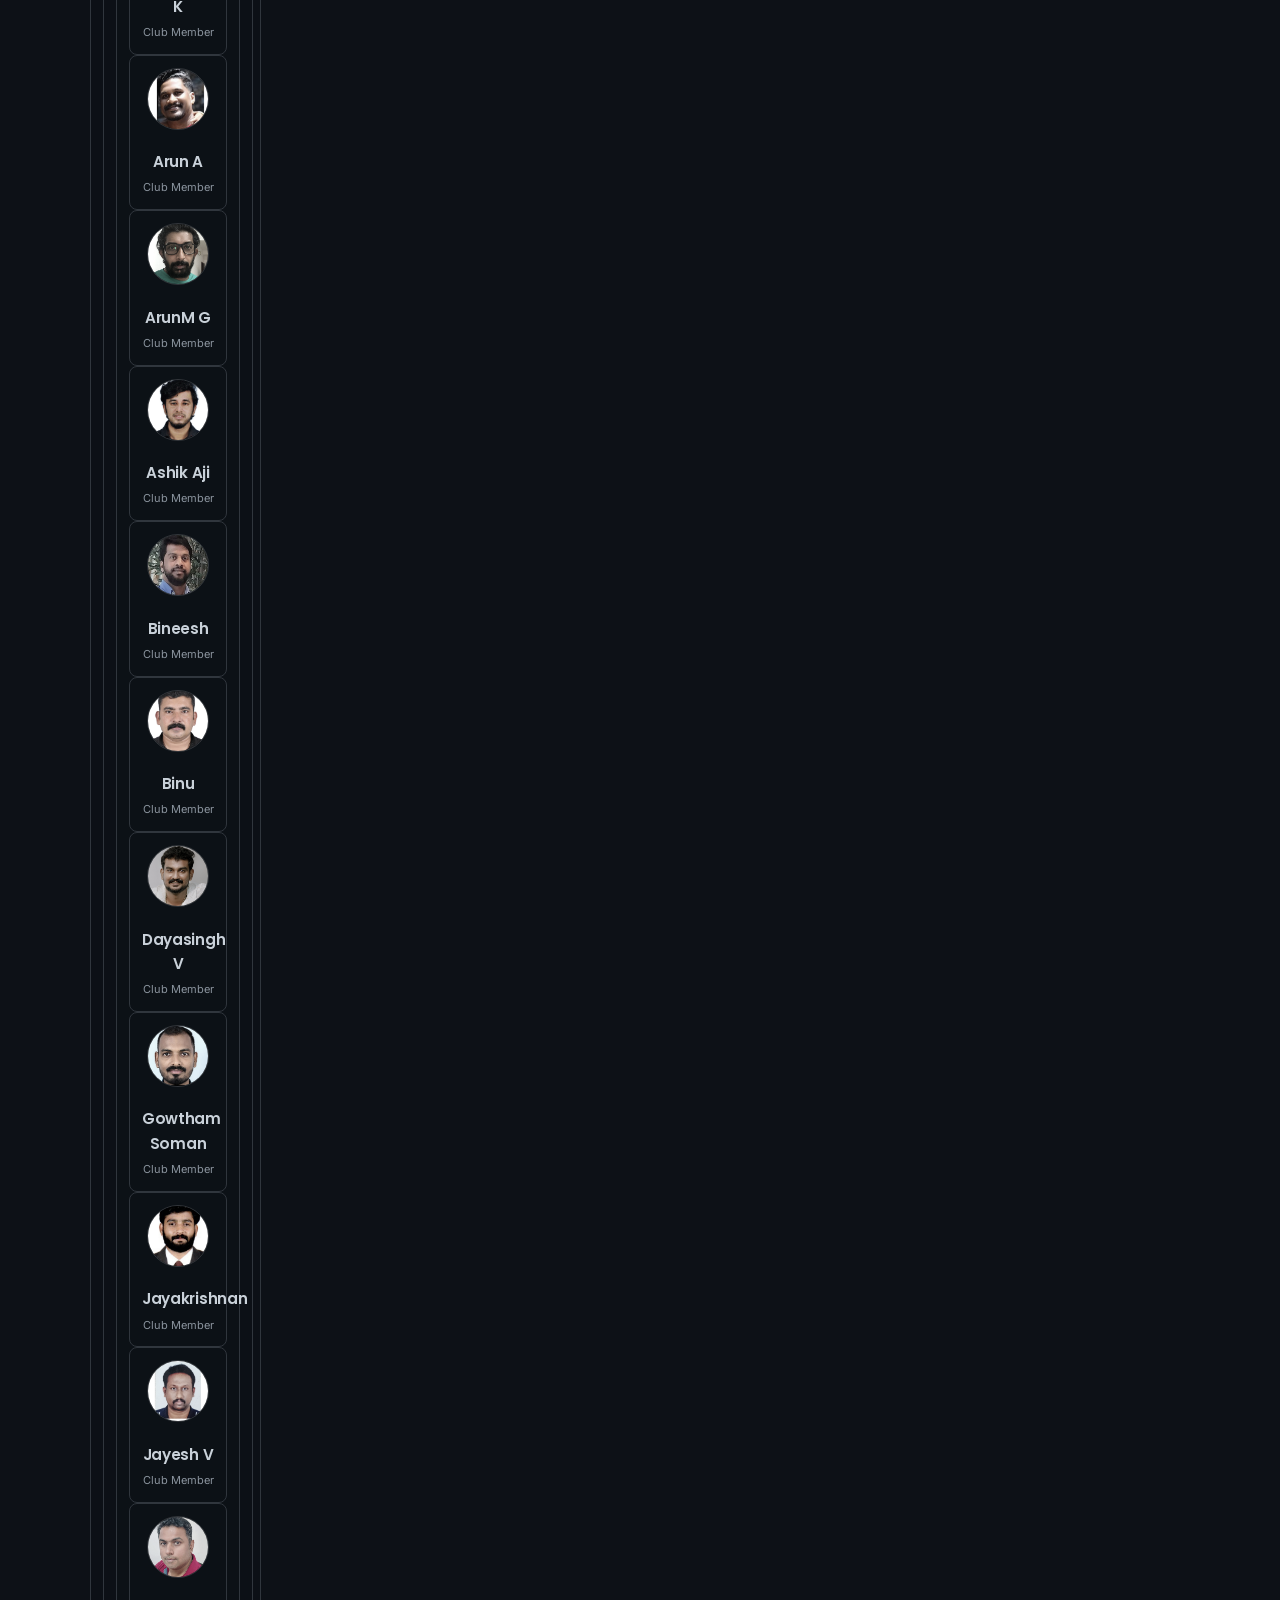
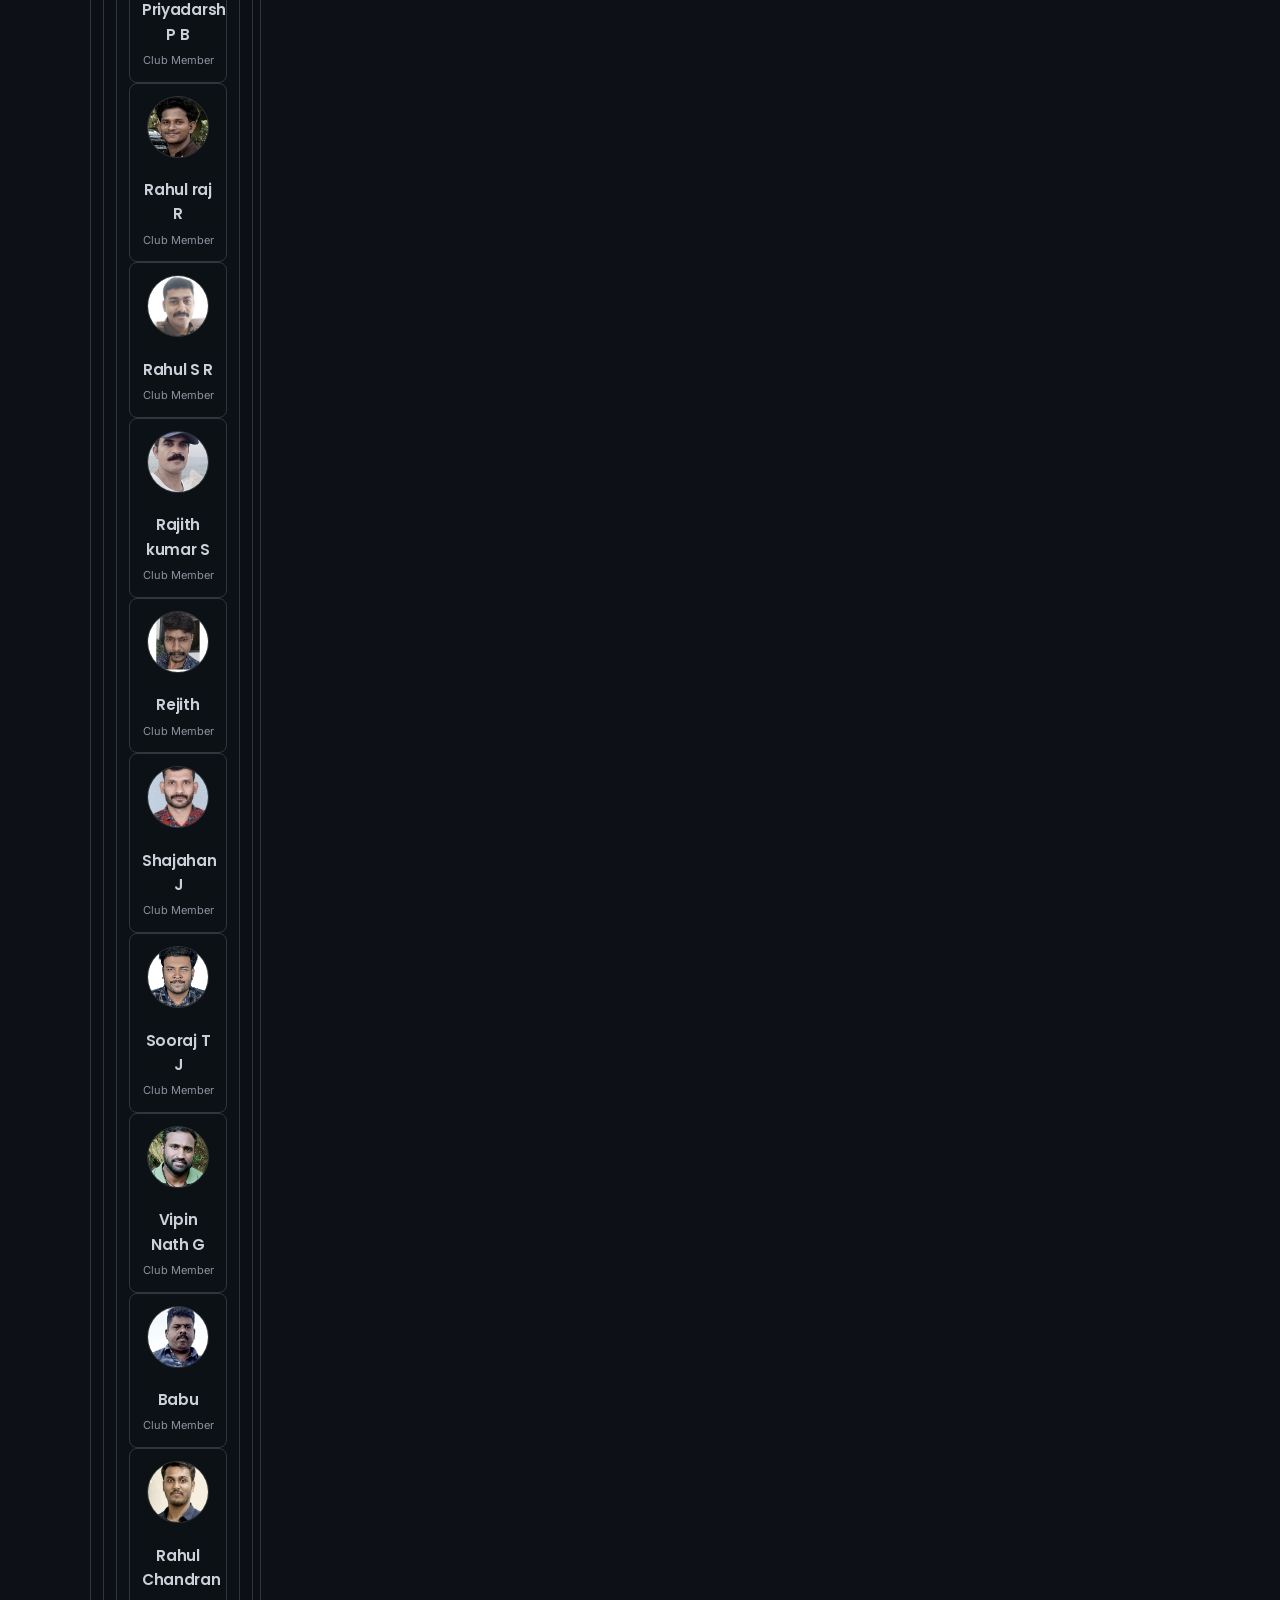
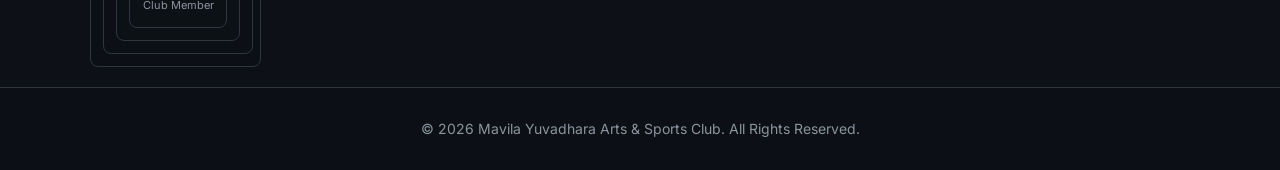
==== commit 4f410707: "Update index.html" ====
--- a/index.html
+++ b/index.html
@@ -549,6 +549,101 @@
             background-color: rgba(13, 17, 23, 0.9);
             backdrop-filter: blur(6px);
         }
+
+        /* Welcome photo book */
+        .welcome-book-section {
+            max-width: 1100px;
+            margin: 20px auto;
+            padding: 30px 20px;
+            box-sizing: border-box;
+            background: rgba(22, 27, 34, 0.88);
+            border: 1px solid #30363d;
+            border-radius: 10px;
+            box-shadow: 0 4px 20px rgba(0,0,0,.3);
+        }
+        .welcome-book-section .welcome-content h2 {
+            margin: 0 0 20px;
+            text-align: center;
+            color: #fff;
+            font-size: clamp(1.5rem, 3vw, 2rem);
+        }
+        .photo-book-wrap { max-width: 760px; margin: 0 auto; }
+        .photo-book {
+            position: relative;
+            width: 100%;
+            height: clamp(320px, 62vw, 540px);
+            perspective: 1800px;
+            background: #090c10;
+            border: 1px solid #39414b;
+            border-radius: 8px;
+            overflow: hidden;
+            box-shadow: 0 12px 30px rgba(0,0,0,.45);
+        }
+        .book-page {
+            position: absolute;
+            inset: 0;
+            background: #111820;
+            transform-origin: left center;
+            backface-visibility: hidden;
+            transition: transform .65s ease, opacity .45s ease;
+            overflow: hidden;
+            opacity: 0;
+            transform: rotateY(-12deg) scale(.985);
+            pointer-events: none;
+        }
+        .book-page.active {
+            opacity: 1;
+            transform: rotateY(0) scale(1);
+            z-index: 2;
+            pointer-events: auto;
+        }
+        .book-page.turning-away {
+            opacity: 0;
+            transform: rotateY(-90deg);
+        }
+        .book-page img {
+            display: block;
+            width: 100%;
+            height: 100%;
+            object-fit: contain;
+            background: #090c10;
+        }
+        .page-number {
+            position: absolute;
+            right: 12px;
+            bottom: 10px;
+            padding: 4px 9px;
+            border-radius: 14px;
+            background: rgba(0,0,0,.7);
+            color: #fff;
+            font: 12px 'Inter', sans-serif;
+        }
+        .book-controls {
+            display: flex;
+            align-items: center;
+            justify-content: space-between;
+            gap: 12px;
+            margin-top: 15px;
+        }
+        .book-controls button {
+            border: 1px solid #58a6ff;
+            background: #172b40;
+            color: #fff;
+            border-radius: 6px;
+            padding: 10px 16px;
+            font: 600 14px 'Inter', sans-serif;
+            cursor: pointer;
+        }
+        .book-controls button:hover { background: #23496b; }
+        .book-controls button:disabled { opacity: .4; cursor: not-allowed; }
+        #bookPageStatus { color: #c9d1d9; font-size: 14px; text-align: center; }
+        .book-hint { margin: 9px 0 0; text-align: center; color: #8b949e; font-size: 12px; }
+        @media (max-width: 520px) {
+            .welcome-book-section { padding: 20px 12px; }
+            .photo-book { height: 115vw; max-height: 520px; min-height: 300px; }
+            .book-controls button { padding: 9px 10px; font-size: 12px; }
+        }
+
     </style>
 </head>
 <body>
@@ -560,8 +655,8 @@
     <header>
         <div class="header-row header-row-names">
             <div class="header-left">
-                <h1 class="malayalam-title-header">മാവിള യുവധാര ആർട്സ് & സ്പോർട്സ് ക്ലബ്</h1>
-                <span style="color: rgba(255, 215, 0, 0.85); font-size: 14px; font-weight: bold; font-family: sans-serif; display:block; margin-top:5px;">(രജിസ്റ്റർ നമ്പർ : Q 713/04)</span>
+                <h1 class="malayalam-title-header">????? ?????? ?????? & ????????? ?????</h1>
+                <span style="color: rgba(255, 215, 0, 0.85); font-size: 14px; font-weight: bold; font-family: sans-serif; display:block; margin-top:5px;">(????????? ????? : Q 713/04)</span>
             </div>
             <div class="header-right">
                 <h1 class="english-title-header">The Mavila Yuvadhara Arts & Sports Club</h1>
@@ -572,9 +667,9 @@
         <div class="header-row" style="align-items: center;">
             <div class="header-left">
                 <p class="malayalam-address">
-                    കുറുമണ്ടൽ, പരവൂർ പി ഒ<br>
-                    കൊല്ലം, കേരള<br>
-                    പിൻ : 691301
+                    ?????????, ????? ?? ?<br>
+                    ??????, ????<br>
+                    ??? : 691301
                 </p>
             </div>
             
@@ -602,17 +697,17 @@
     
     <!-- Smooth Scrolling Announcement Text Ticker Box -->
     <div class="scrolling-notice-container">
-        <div class="notice-badge">📢 CLUB NOTICE</div>
+        <div class="notice-badge">?? CLUB NOTICE</div>
         <div class="marquee-track">
             <div class="marquee-text">
-                  മാവിള യുവധാരയുടെ ആസ്ഥാന നിർമാണ ഫണ്ട് ശേഖരണം ...... എല്ലാവരുടെയും സഹകരണം അഭ്യർത്ഥിക്കുന്നു .... ചെറുതും വലുതുമായ സംഭാവനകൾ സ്വീകാര്യം .... .
+                  ????? ?????????? ?????? ?????? ????? ?????? ...... ????????????? ?????? ????????????????? .... ??????? ???????? ???????? ?????????? .... .
             </div>
         </div>
     </div>
     
     <!-- Mid-Page Welcome Title -->
     <h1 style="text-align: center; color: #ffffff; text-shadow: 0 0 10px rgba(0,0,0,0.8); font-size: 2.2em; line-height: 1.4; font-weight: bold; margin-top: 40px; margin-bottom: 15px;" class="malayalam-text">
-        മാവിള യുവധാര പോർട്ടൽ <br>
+        ????? ?????? ??????? <br>
         <span style="font-family: 'Poppins', sans-serif; font-size: 15px; color: #58a6ff; letter-spacing: 2px; font-weight: 500; display: block; margin-top: 8px;">MAVILA YUVADHARA PORTAL</span>
     </h1>
 
@@ -622,20 +717,62 @@
     </div>
 
     <main>
-        <!-- Welcome Section -->
-        <section id="welcome">
+        <!-- Welcome section with 8-page photo book -->
+        <section id="welcome" class="welcome-book-section">
             <div class="welcome-content">
                 <h2>Welcome to Our Community</h2>
-                <p>This club was founded to bring people together through the power of arts and sports. Explore our site to see what we are all about!</p>
+            </div>
+
+            <div class="photo-book-wrap" aria-label="Club photo book">
+                <div class="photo-book" id="photoBook">
+                    <div class="book-page" data-page="0">
+                        <img src="page1.jpg" alt="Club photo book page 1">
+                        <span class="page-number">1 / 8</span>
+                    </div>
+                    <div class="book-page" data-page="1">
+                        <img src="page2.jpg" alt="Club photo book page 2">
+                        <span class="page-number">2 / 8</span>
+                    </div>
+                    <div class="book-page" data-page="2">
+                        <img src="page3.jpg" alt="Club photo book page 3">
+                        <span class="page-number">3 / 8</span>
+                    </div>
+                    <div class="book-page" data-page="3">
+                        <img src="page4.jpg" alt="Club photo book page 4">
+                        <span class="page-number">4 / 8</span>
+                    </div>
+                    <div class="book-page" data-page="4">
+                        <img src="page5.jpg" alt="Club photo book page 5">
+                        <span class="page-number">5 / 8</span>
+                    </div>
+                    <div class="book-page" data-page="5">
+                        <img src="page6.jpg" alt="Club photo book page 6">
+                        <span class="page-number">6 / 8</span>
+                    </div>
+                    <div class="book-page" data-page="6">
+                        <img src="page7.jpg" alt="Club photo book page 7">
+                        <span class="page-number">7 / 8</span>
+                    </div>
+                    <div class="book-page" data-page="7">
+                        <img src="page8.jpg" alt="Club photo book page 8">
+                        <span class="page-number">8 / 8</span>
+                    </div>
+                </div>
+                <div class="book-controls">
+                    <button type="button" id="prevPage" aria-label="Previous page">‹ Previous</button>
+                    <span id="bookPageStatus" aria-live="polite">Page 1 of 8</span>
+                    <button type="button" id="nextPage" aria-label="Next page">Next ›</button>
+                </div>
+                <p class="book-hint">Use the buttons or tap the page edges to turn pages.</p>
             </div>
         </section>
 
         <!-- Join Us / Registration Section -->
         <section id="join-us" class="join-us-section">
-            <h2>🤝 Join Us & Become a Member!</h2>
+            <h2>?? Join Us & Become a Member!</h2>
             <p style="color: #8b949e;">New member registrations are officially open. Be a part of our vibrant journey in arts and sports!</p>
             <a href="https://forms.gle/SemVmMphrnuEmUTe6" target="_blank" class="register-btn">
-                ⚡ REGISTER HERE (Google Form)
+                ? REGISTER HERE (Google Form)
             </a>
         </section>
 
@@ -647,7 +784,7 @@
 
         <!-- Community Submission Form Section -->
         <section id="user-submissions-section" style="padding: 30px; margin: 30px 0;">
-            <h2>📢 Submit Items, Suggestions, or Complaints</h2>
+            <h2>?? Submit Items, Suggestions, or Complaints</h2>
             <p style="color: #8b949e;">Have something to share or report? Submit it below. All submissions are reviewed by club administration before being published.</p>
             
             <form id="communityForm" style="display: flex; flex-direction: column; gap: 15px; max-width: 600px; margin: 0 auto; text-align: left;">
@@ -659,9 +796,9 @@
                 <div>
                     <label style="display: block; margin-bottom: 5px; font-weight: 600;">Submission Type</label>
                     <select id="submissionType" style="width: 100%; padding: 10px; background: #0d1117; border: 1px solid #30363d; border-radius: 6px; color: #fff; box-sizing: border-box;">
-                        <option value="suggestion">💡 Suggestion</option>
-                        <option value="item">📦 Club Item / Art Resource</option>
-                        <option value="complaint">⚠️ Complaint / Feedback</option>
+                        <option value="suggestion">?? Suggestion</option>
+                        <option value="item">?? Club Item / Art Resource</option>
+                        <option value="complaint">?? Complaint / Feedback</option>
                     </select>
                 </div>
 
@@ -676,14 +813,14 @@
                 </div>
 
                 <button type="submit" style="background-color: #58a6ff; color: #000; padding: 12px; font-family: 'Poppins', sans-serif; font-weight: 700; border: none; border-radius: 6px; cursor: pointer; transition: background-color 0.2s; margin-top: 10px;">
-                    🚀 Submit for Approval
+                    ?? Submit for Approval
                 </button>
             </form>
         </section>
 
         <!-- Public Notice Board -->
         <section id="notice-board" style="padding: 30px; margin-top: 20px;">
-            <h2>📌 Community Feed & Updates</h2>
+            <h2>?? Community Feed & Updates</h2>
             <div id="approved-feed-container">
                 <p style="color: #8b949e; font-style: italic;">No recent community posts available yet.</p>
             </div>
@@ -693,7 +830,7 @@
 
         <!-- Paid Members Section -->
         <section id="paid-members" style="padding: 30px;">
-            <h2>🏅 Our Premium & Paid Members</h2>
+            <h2>?? Our Premium & Paid Members</h2>
             <p style="color: #8b949e;">Special thanks to our registered premium members for their core support.</p>
             
             <!-- ROW 1: Core Executives -->
@@ -763,7 +900,7 @@
 
         <!-- General Members Section -->
         <section id="general-members" style="margin-top: 50px;">
-            <h2>👥 General Members Directory</h2>
+            <h2>?? General Members Directory</h2>
             <p style="color: #8b949e;">The following members are part of the Mavila Yuvadhara active roster.</p>
             
            <div class="directory-grid">
@@ -939,5 +1076,48 @@
         &copy; 2026 Mavila Yuvadhara Arts & Sports Club. All Rights Reserved.
     </footer>
 
+
+<script>
+document.addEventListener('DOMContentLoaded', function () {
+    const book = document.getElementById('photoBook');
+    if (!book) return;
+    const pages = Array.from(book.querySelectorAll('.book-page'));
+    const previous = document.getElementById('prevPage');
+    const next = document.getElementById('nextPage');
+    const status = document.getElementById('bookPageStatus');
+    let current = 0;
+
+    function showPage(index, direction) {
+        if (index < 0 || index >= pages.length || index === current) return;
+        const oldPage = pages[current];
+        oldPage.classList.remove('active');
+        if (direction === 'next') oldPage.classList.add('turning-away');
+        window.setTimeout(() => oldPage.classList.remove('turning-away'), 650);
+        current = index;
+        pages.forEach((page, i) => {
+            page.classList.toggle('active', i === current);
+            page.setAttribute('aria-hidden', i === current ? 'false' : 'true');
+        });
+        status.textContent = 'Page ' + (current + 1) + ' of ' + pages.length;
+        previous.disabled = current === 0;
+        next.disabled = current === pages.length - 1;
+    }
+    pages.forEach((page, i) => {
+        page.classList.toggle('active', i === 0);
+        page.setAttribute('aria-hidden', i === 0 ? 'false' : 'true');
+    });
+    previous.addEventListener('click', () => showPage(current - 1, 'previous'));
+    next.addEventListener('click', () => showPage(current + 1, 'next'));
+    book.addEventListener('click', function (event) {
+        const rect = book.getBoundingClientRect();
+        const x = event.clientX - rect.left;
+        if (x > rect.width * 0.65) showPage(current + 1, 'next');
+        else if (x < rect.width * 0.35) showPage(current - 1, 'previous');
+    });
+    previous.disabled = true;
+    next.disabled = pages.length <= 1;
+});
+</script>
+
 </body>
 </html>
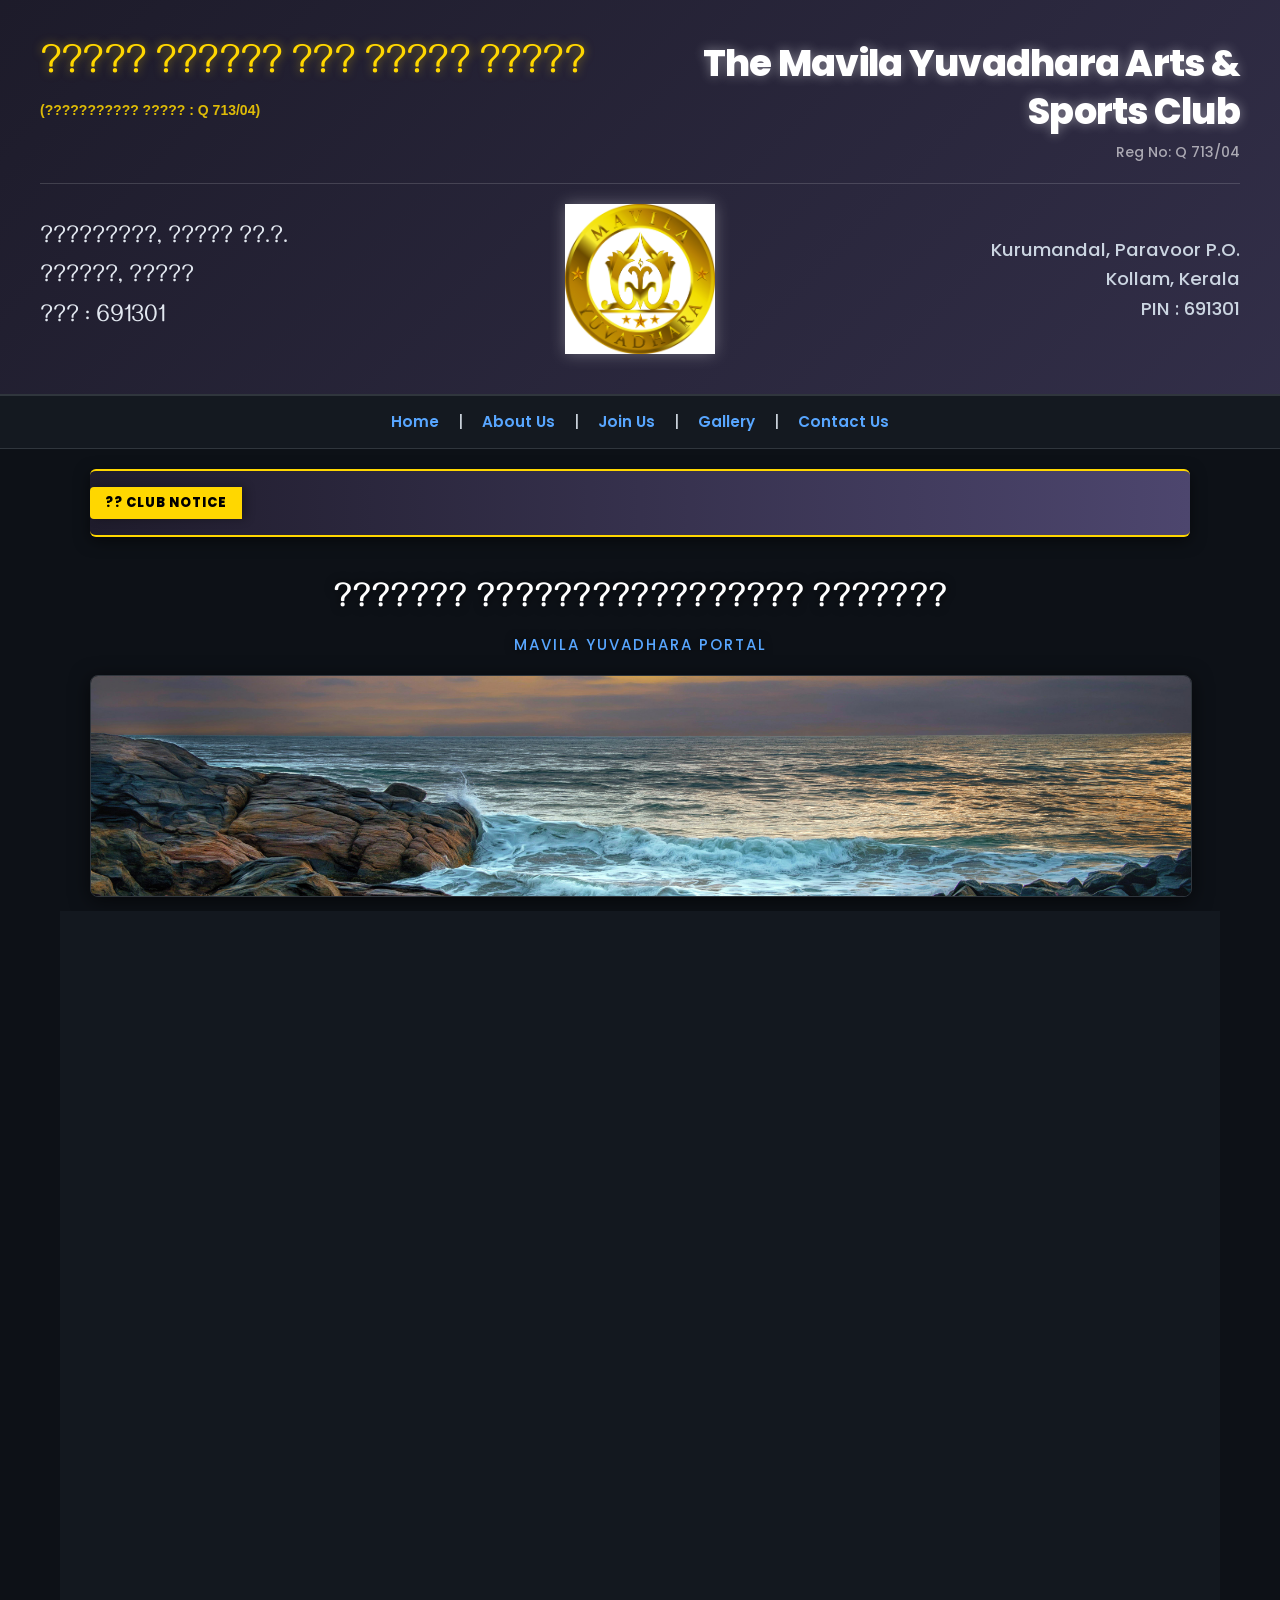
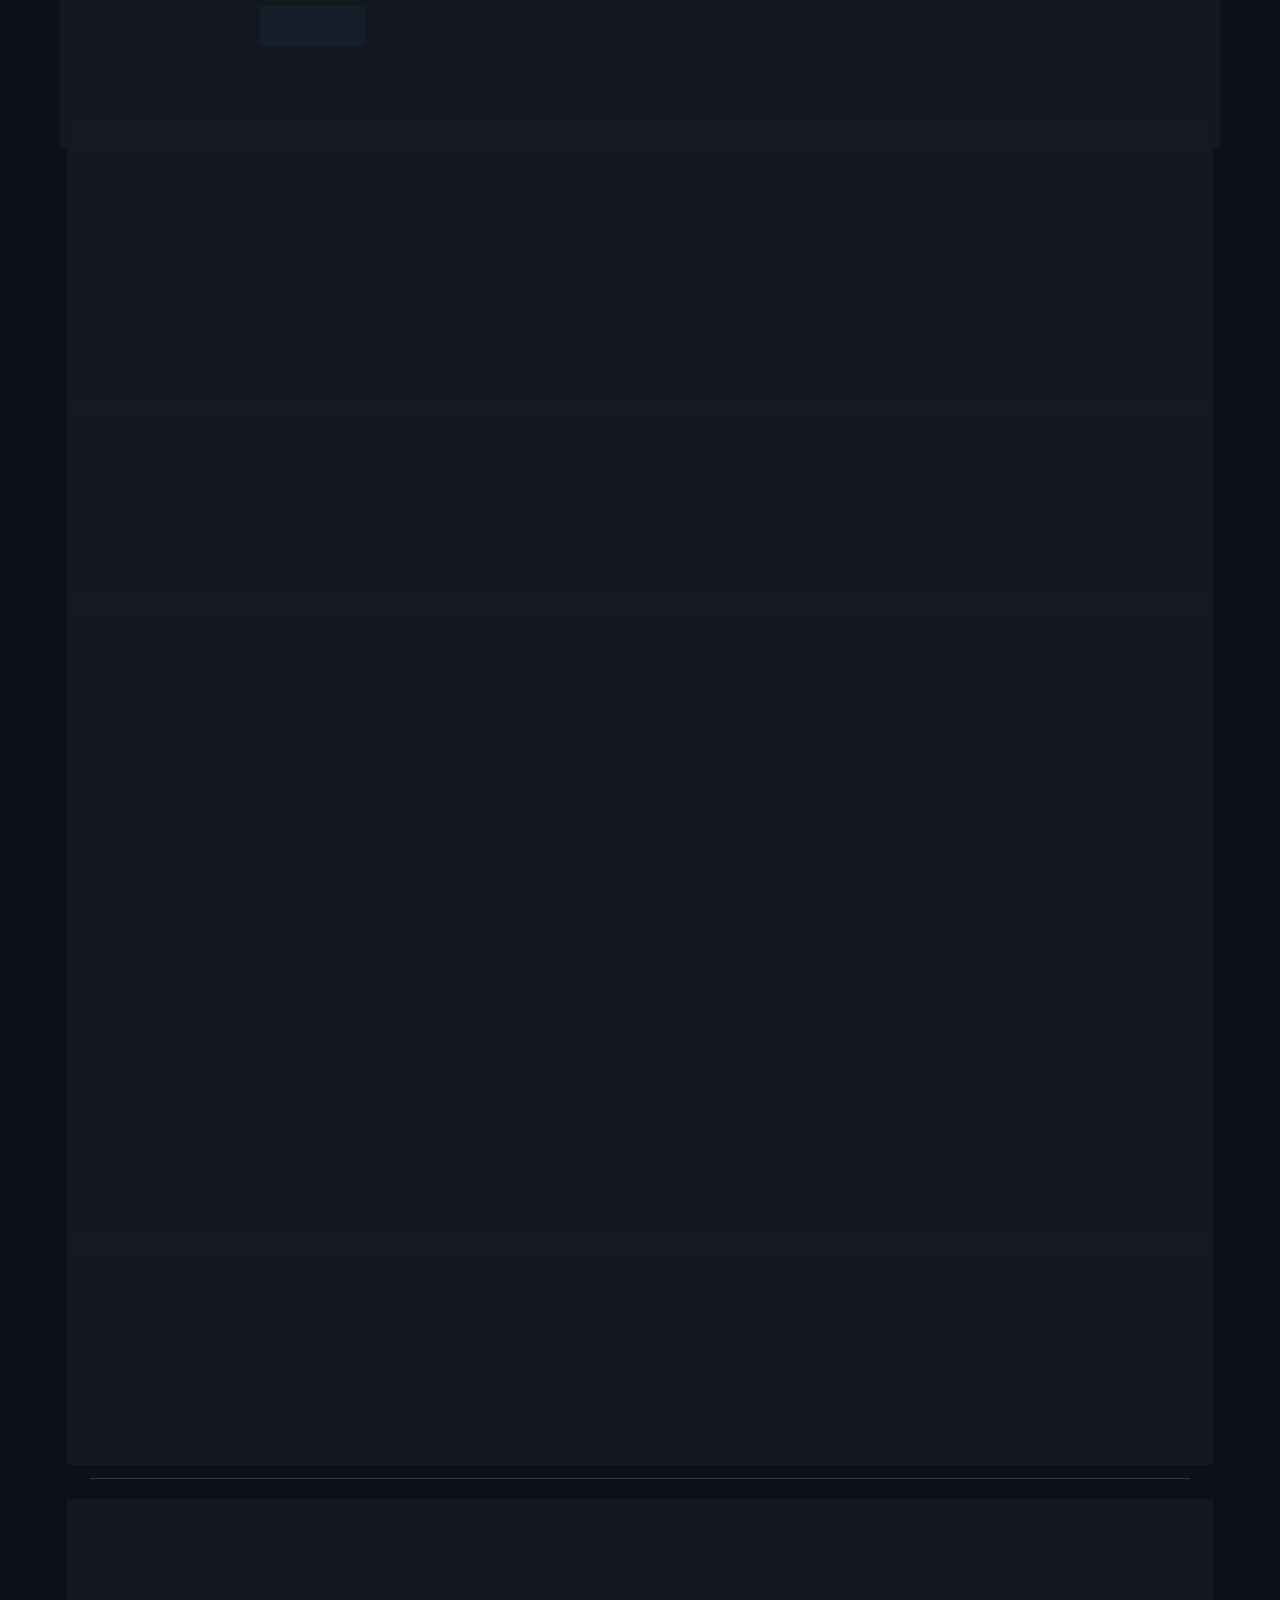
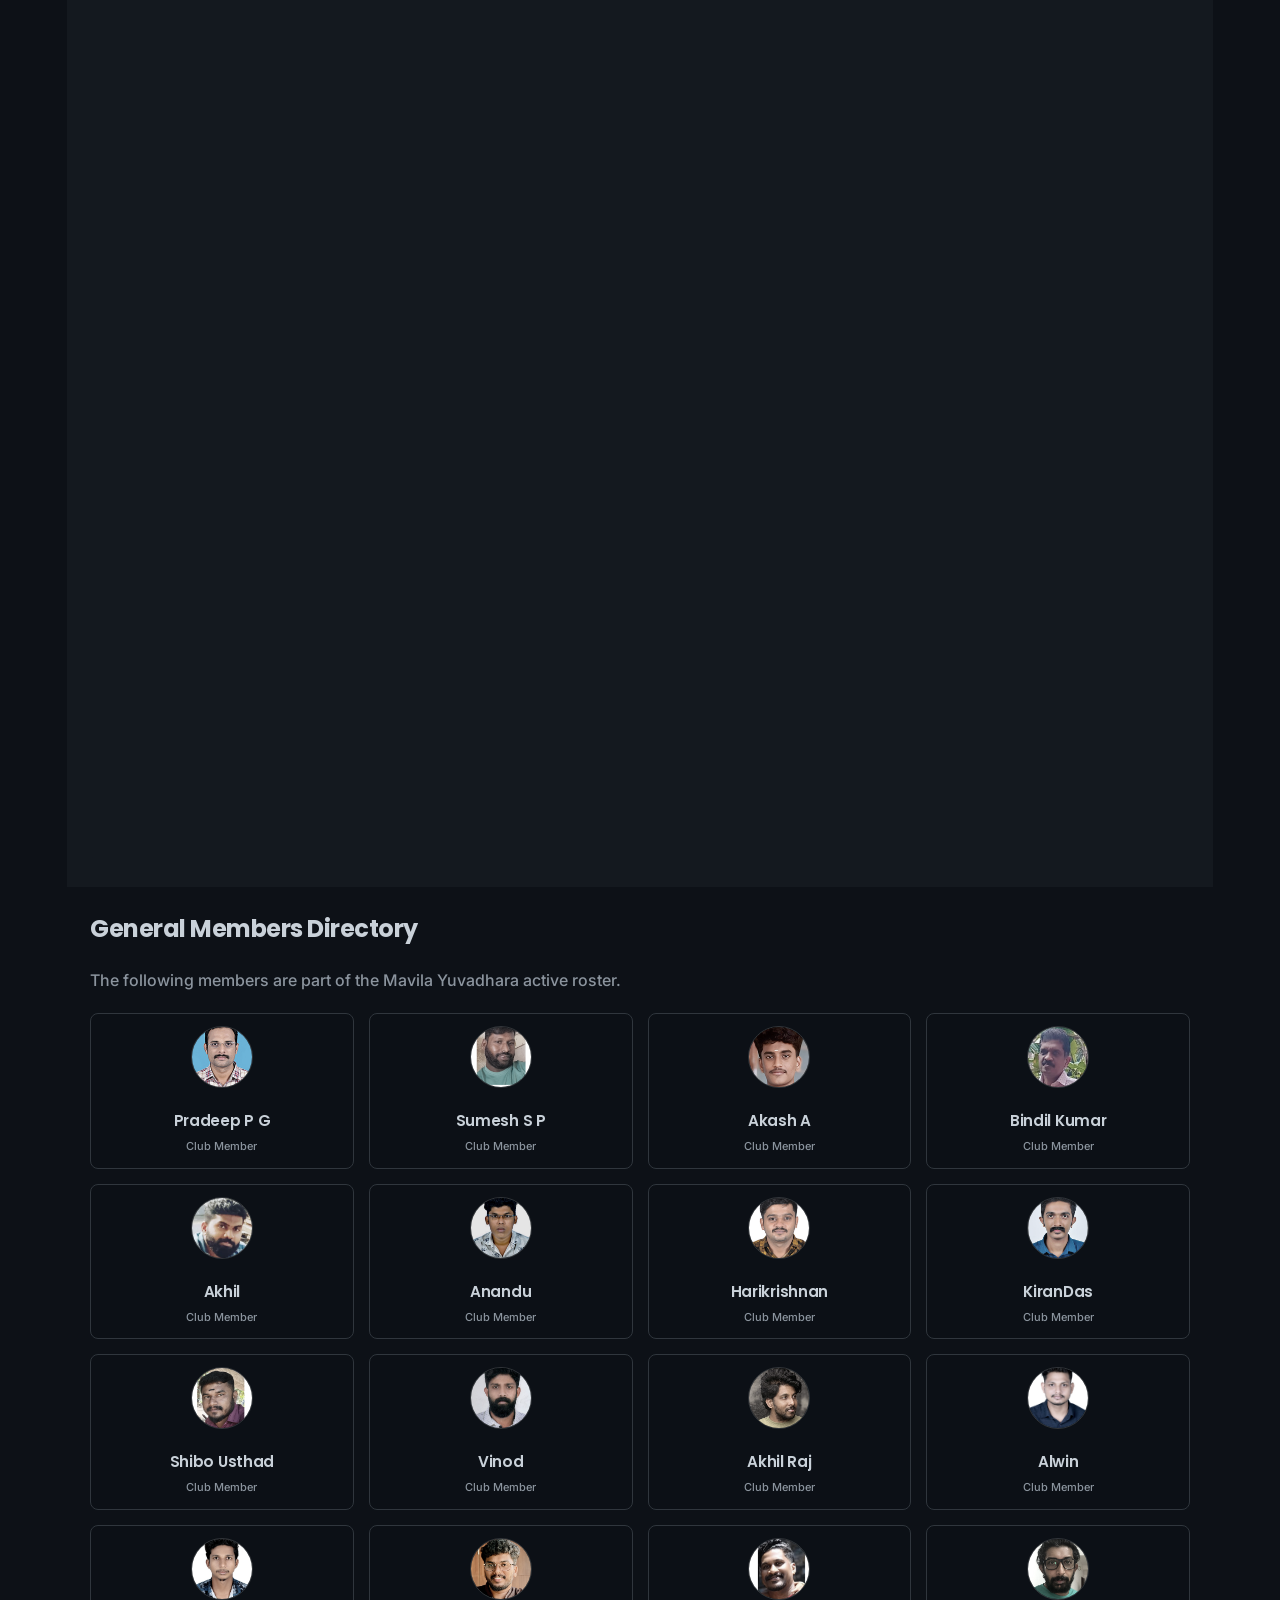
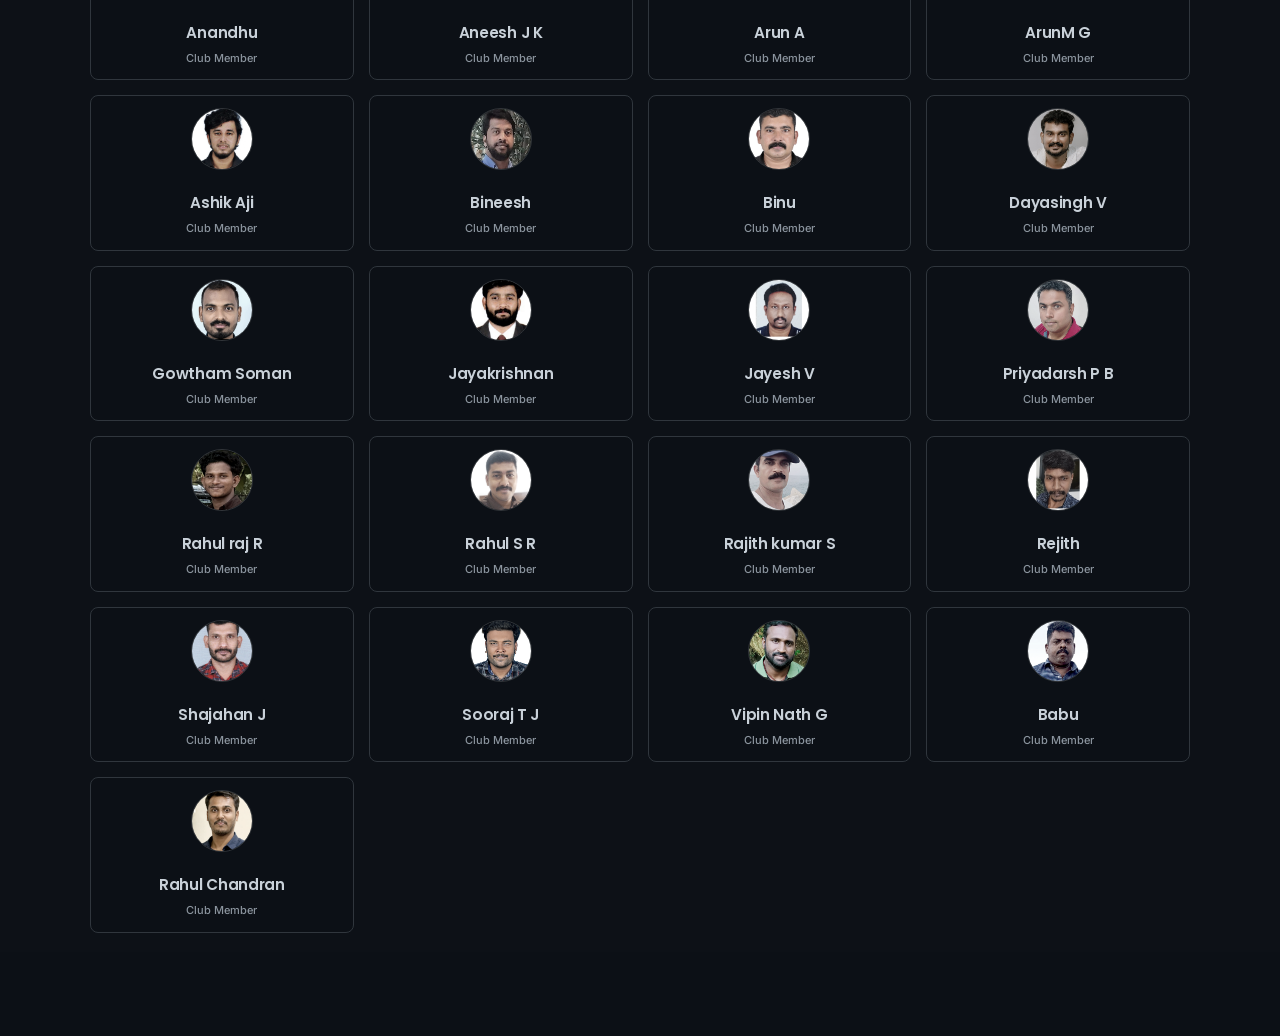
==== commit 1b9591e9: "Update index.html" ====
--- a/index.html
+++ b/index.html
@@ -1,5 +1,5 @@
 <!DOCTYPE html>
-<html lang="en">
+<html lang="ml">
 <head>
     <meta charset="UTF-8">
     <meta name="viewport" content="width=device-width, initial-scale=1.0">
@@ -8,9 +8,16 @@
     <!-- Google Fonts Integration -->
     <link rel="preconnect" href="https://fonts.googleapis.com">
     <link rel="preconnect" href="https://fonts.gstatic.com" crossorigin>
-    <link href="https://fonts.googleapis.com/css2?family=Gayathri:wght@400;700&family=Inter:wght@300;400;600;700&family=Manjari:wght@400;700&family=Poppins:wght@500;600;700;800&display=swap" rel="stylesheet">
+    <link href="https://fonts.googleapis.com/css2?family=Gayathri:wght@400;700&family=Manjari:wght@400;700&family=Noto+Sans+Malayalam:wght@400;500;700&family=Inter:wght@300;400;600;700&family=Poppins:wght@500;600;700;800&display=swap" rel="stylesheet">
 
     <style>
+        /* Malayalam font support */
+        .malayalam-title-header, .malayalam-address, .malayalam-text, .marquee-text, [lang='ml'] {
+            font-family: 'Noto Sans Malayalam', 'Gayathri', 'Manjari', sans-serif;
+            font-weight: 500;
+            line-height: 1.7;
+        }
+
         /* Modern Dark Theme Base with Global Matrix Layering */
         body {
             font-family: 'Inter', sans-serif;
@@ -412,12 +419,14 @@
         /* Directory Grid */
         .directory-grid {
             display: grid;
-            grid-template-columns: repeat(auto-fill, minmax(150px, 1fr));
+            grid-template-columns: repeat(4, minmax(0, 1fr));
             gap: 15px;
             margin-top: 20px;
         }
 
         .directory-card {
+            min-width: 0;
+            box-sizing: border-box;
             border: 1px solid #30363d;
             border-radius: 8px;
             padding: 12px;
@@ -453,6 +462,9 @@
             color: #8b949e;
             margin: 0;
         }
+
+        @media (max-width: 900px) { .directory-grid { grid-template-columns: repeat(3, minmax(0, 1fr)); } }
+        @media (max-width: 600px) { .directory-grid { grid-template-columns: repeat(2, minmax(0, 1fr)); gap: 10px; } .directory-card { padding: 10px 6px; } }
 
         /* Social Media Section Styles */
         .social-connect-section {
@@ -608,6 +620,12 @@
             object-fit: contain;
             background: #090c10;
         }
+        .book-page .missing-image[hidden] { display: none; }
+        .book-page .missing-image {
+            width: 100%; height: 100%; display: flex; align-items: center; justify-content: center;
+            box-sizing: border-box; padding: 24px; text-align: center; color: #c9d1d9;
+            background: linear-gradient(135deg, #161b22, #252b36); font-family: 'Inter', sans-serif;
+        }
         .page-number {
             position: absolute;
             right: 12px;
@@ -655,8 +673,8 @@
     <header>
         <div class="header-row header-row-names">
             <div class="header-left">
-                <h1 class="malayalam-title-header">????? ?????? ?????? & ????????? ?????</h1>
-                <span style="color: rgba(255, 215, 0, 0.85); font-size: 14px; font-weight: bold; font-family: sans-serif; display:block; margin-top:5px;">(????????? ????? : Q 713/04)</span>
+                <h1 class="malayalam-title-header">????? ?????? ??? ????? ?????</h1>
+                <span style="color: rgba(255, 215, 0, 0.85); font-size: 14px; font-weight: bold; font-family: sans-serif; display:block; margin-top:5px;">(??????????? ????? : Q 713/04)</span>
             </div>
             <div class="header-right">
                 <h1 class="english-title-header">The Mavila Yuvadhara Arts & Sports Club</h1>
@@ -667,8 +685,8 @@
         <div class="header-row" style="align-items: center;">
             <div class="header-left">
                 <p class="malayalam-address">
-                    ?????????, ????? ?? ?<br>
-                    ??????, ????<br>
+                    ?????????, ????? ??.?.<br>
+                    ??????, ?????<br>
                     ??? : 691301
                 </p>
             </div>
@@ -700,14 +718,14 @@
         <div class="notice-badge">?? CLUB NOTICE</div>
         <div class="marquee-track">
             <div class="marquee-text">
-                  ????? ?????????? ?????? ?????? ????? ?????? ...... ????????????? ?????? ????????????????? .... ??????? ???????? ???????? ?????????? .... .
+                  ????? ?????? ??? ????? ????????????? ??????? • ????? ???????? ???????? ????????? • ??????? ????????? ??????? ???????
             </div>
         </div>
     </div>
     
     <!-- Mid-Page Welcome Title -->
-    <h1 style="text-align: center; color: #ffffff; text-shadow: 0 0 10px rgba(0,0,0,0.8); font-size: 2.2em; line-height: 1.4; font-weight: bold; margin-top: 40px; margin-bottom: 15px;" class="malayalam-text">
-        ????? ?????? ??????? <br>
+    <h1 style="text-align: center; color: #ffffff; text-shadow: 0 0 10px rgba(0,0,0,0.8); font-size: 2.2em; line-height: 1.4; font-weight: bold; margin-top: 40px; margin-bottom: 15px;" class="malayalam-text" lang="ml">
+        ??????? ????????????????? ??????? <br>
         <span style="font-family: 'Poppins', sans-serif; font-size: 15px; color: #58a6ff; letter-spacing: 2px; font-weight: 500; display: block; margin-top: 8px;">MAVILA YUVADHARA PORTAL</span>
     </h1>
 
@@ -726,35 +744,35 @@
             <div class="photo-book-wrap" aria-label="Club photo book">
                 <div class="photo-book" id="photoBook">
                     <div class="book-page" data-page="0">
-                        <img src="page1.jpg" alt="Club photo book page 1">
+                        <img src="page1.jpg" alt="Club photo book page 1" loading="eager" onerror="this.style.display='none'; this.nextElementSibling.hidden=false;"><div class="missing-image" hidden>Photo 1 not found.<br>Please put <strong>page1.jpg</strong> in the same folder as this HTML file.</div>
                         <span class="page-number">1 / 8</span>
                     </div>
                     <div class="book-page" data-page="1">
-                        <img src="page2.jpg" alt="Club photo book page 2">
+                        <img src="page2.jpg" alt="Club photo book page 2" loading="eager" onerror="this.style.display='none'; this.nextElementSibling.hidden=false;"><div class="missing-image" hidden>Photo 2 not found.<br>Please put <strong>page2.jpg</strong> in the same folder as this HTML file.</div>
                         <span class="page-number">2 / 8</span>
                     </div>
                     <div class="book-page" data-page="2">
-                        <img src="page3.jpg" alt="Club photo book page 3">
+                        <img src="page3.jpg" alt="Club photo book page 3" loading="eager" onerror="this.style.display='none'; this.nextElementSibling.hidden=false;"><div class="missing-image" hidden>Photo 3 not found.<br>Please put <strong>page3.jpg</strong> in the same folder as this HTML file.</div>
                         <span class="page-number">3 / 8</span>
                     </div>
                     <div class="book-page" data-page="3">
-                        <img src="page4.jpg" alt="Club photo book page 4">
+                        <img src="page4.jpg" alt="Club photo book page 4" loading="eager" onerror="this.style.display='none'; this.nextElementSibling.hidden=false;"><div class="missing-image" hidden>Photo 4 not found.<br>Please put <strong>page4.jpg</strong> in the same folder as this HTML file.</div>
                         <span class="page-number">4 / 8</span>
                     </div>
                     <div class="book-page" data-page="4">
-                        <img src="page5.jpg" alt="Club photo book page 5">
+                        <img src="page5.jpg" alt="Club photo book page 5" loading="eager" onerror="this.style.display='none'; this.nextElementSibling.hidden=false;"><div class="missing-image" hidden>Photo 5 not found.<br>Please put <strong>page5.jpg</strong> in the same folder as this HTML file.</div>
                         <span class="page-number">5 / 8</span>
                     </div>
                     <div class="book-page" data-page="5">
-                        <img src="page6.jpg" alt="Club photo book page 6">
+                        <img src="page6.jpg" alt="Club photo book page 6" loading="eager" onerror="this.style.display='none'; this.nextElementSibling.hidden=false;"><div class="missing-image" hidden>Photo 6 not found.<br>Please put <strong>page6.jpg</strong> in the same folder as this HTML file.</div>
                         <span class="page-number">6 / 8</span>
                     </div>
                     <div class="book-page" data-page="6">
-                        <img src="page7.jpg" alt="Club photo book page 7">
+                        <img src="page7.jpg" alt="Club photo book page 7" loading="eager" onerror="this.style.display='none'; this.nextElementSibling.hidden=false;"><div class="missing-image" hidden>Photo 7 not found.<br>Please put <strong>page7.jpg</strong> in the same folder as this HTML file.</div>
                         <span class="page-number">7 / 8</span>
                     </div>
                     <div class="book-page" data-page="7">
-                        <img src="page8.jpg" alt="Club photo book page 8">
+                        <img src="page8.jpg" alt="Club photo book page 8" loading="eager" onerror="this.style.display='none'; this.nextElementSibling.hidden=false;"><div class="missing-image" hidden>Photo 8 not found.<br>Please put <strong>page8.jpg</strong> in the same folder as this HTML file.</div>
                         <span class="page-number">8 / 8</span>
                     </div>
                 </div>
@@ -900,175 +918,175 @@
 
         <!-- General Members Section -->
         <section id="general-members" style="margin-top: 50px;">
-            <h2>?? General Members Directory</h2>
+            <h2 lang="en">General Members Directory</h2>
             <p style="color: #8b949e;">The following members are part of the Mavila Yuvadhara active roster.</p>
-            
-           <div class="directory-grid">
-                <div class="directory-card">
-                    <img src="member1.jpg" alt="Member" onerror="this.src='https://via.placeholder.com/60/161b22/8b949e?text=Member'">
+            <div class="directory-grid">
+                <div class="directory-card">
+                    <img src="member1.jpg" alt="Pradeep P G" loading="lazy" onerror="this.style.opacity='.25'; this.alt='Photo unavailable: Pradeep P G';">
                     <h4>Pradeep P G</h4>
                     <p>Club Member</p>
-            <div class="directory-grid">
-
-                 <div class="directory-card">
-                    <img src="member3.jpg" alt="Member" onerror="this.src='https://via.placeholder.com/60/161b22/8b949e?text=Member'">
+                </div>
+                <div class="directory-card">
+                    <img src="member3.jpg" alt="Sumesh S P" loading="lazy" onerror="this.style.opacity='.25'; this.alt='Photo unavailable: Sumesh S P';">
                     <h4>Sumesh S P</h4>
                     <p>Club Member</p>
- <div class="directory-card">
-                    <img src="member2.jpg" alt="Member" onerror="this.src='https://via.placeholder.com/60/161b22/8b949e?text=Member'">
+                </div>
+                <div class="directory-card">
+                    <img src="member2.jpg" alt="Akash A" loading="lazy" onerror="this.style.opacity='.25'; this.alt='Photo unavailable: Akash A';">
                     <h4>Akash A</h4>
                     <p>Club Member</p>
-                     
-                <div class="directory-card">
-                    <img src="member8.jpg" alt="Member" onerror="this.src='https://via.placeholder.com/60/161b22/8b949e?text=Member'">
+                </div>
+                <div class="directory-card">
+                    <img src="member8.jpg" alt="Bindil Kumar" loading="lazy" onerror="this.style.opacity='.25'; this.alt='Photo unavailable: Bindil Kumar';">
                     <h4>Bindil Kumar</h4>
                     <p>Club Member</p>
                 </div>
                 <div class="directory-card">
-                    <img src="member9.jpg" alt="Member" onerror="this.src='https://via.placeholder.com/60/161b22/8b949e?text=Member'">
+                    <img src="member9.jpg" alt="Akhil" loading="lazy" onerror="this.style.opacity='.25'; this.alt='Photo unavailable: Akhil';">
                     <h4>Akhil</h4>
                     <p>Club Member</p>
                 </div>
                 <div class="directory-card">
-                    <img src="member10.jpg" alt="Member" onerror="this.src='https://via.placeholder.com/60/161b22/8b949e?text=Member'">
+                    <img src="member10.jpg" alt="Anandu" loading="lazy" onerror="this.style.opacity='.25'; this.alt='Photo unavailable: Anandu';">
                     <h4>Anandu</h4>
                     <p>Club Member</p>
                 </div>
                 <div class="directory-card">
-                    <img src="member11.jpg" alt="Member" onerror="this.src='https://via.placeholder.com/60/161b22/8b949e?text=Member'">
+                    <img src="member11.jpg" alt="Harikrishnan" loading="lazy" onerror="this.style.opacity='.25'; this.alt='Photo unavailable: Harikrishnan';">
                     <h4>Harikrishnan</h4>
                     <p>Club Member</p>
                 </div>
                 <div class="directory-card">
-                    <img src="member12.jpg" alt="Member" onerror="this.src='https://via.placeholder.com/60/161b22/8b949e?text=Member'">
+                    <img src="member12.jpg" alt="KiranDas" loading="lazy" onerror="this.style.opacity='.25'; this.alt='Photo unavailable: KiranDas';">
                     <h4>KiranDas</h4>
                     <p>Club Member</p>
                 </div>
                 <div class="directory-card">
-                    <img src="member13.jpg" alt="Member" onerror="this.src='https://via.placeholder.com/60/161b22/8b949e?text=Member'">
+                    <img src="member13.jpg" alt="Shibo Usthad" loading="lazy" onerror="this.style.opacity='.25'; this.alt='Photo unavailable: Shibo Usthad';">
                     <h4>Shibo Usthad</h4>
                     <p>Club Member</p>
                 </div>
                 <div class="directory-card">
-                    <img src="member14.jpg" alt="Member" onerror="this.src='https://via.placeholder.com/60/161b22/8b949e?text=Member'">
+                    <img src="member14.jpg" alt="Vinod" loading="lazy" onerror="this.style.opacity='.25'; this.alt='Photo unavailable: Vinod';">
                     <h4>Vinod</h4>
                     <p>Club Member</p>
                 </div>
                 <div class="directory-card">
-                    <img src="member15.jpg" alt="Member" onerror="this.src='https://via.placeholder.com/60/161b22/8b949e?text=Member'">
+                    <img src="member15.jpg" alt="Akhil Raj" loading="lazy" onerror="this.style.opacity='.25'; this.alt='Photo unavailable: Akhil Raj';">
                     <h4>Akhil Raj</h4>
                     <p>Club Member</p>
                 </div>
                 <div class="directory-card">
-                    <img src="member16.jpg" alt="Member" onerror="this.src='https://via.placeholder.com/60/161b22/8b949e?text=Member'">
+                    <img src="member16.jpg" alt="Alwin" loading="lazy" onerror="this.style.opacity='.25'; this.alt='Photo unavailable: Alwin';">
                     <h4>Alwin</h4>
                     <p>Club Member</p>
                 </div>
                 <div class="directory-card">
-                    <img src="member17.jpg" alt="Member" onerror="this.src='https://via.placeholder.com/60/161b22/8b949e?text=Member'">
+                    <img src="member17.jpg" alt="Anandhu" loading="lazy" onerror="this.style.opacity='.25'; this.alt='Photo unavailable: Anandhu';">
                     <h4>Anandhu</h4>
                     <p>Club Member</p>
                 </div>
                 <div class="directory-card">
-                    <img src="member18.jpg" alt="Member" onerror="this.src='https://via.placeholder.com/60/161b22/8b949e?text=Member'">
+                    <img src="member18.jpg" alt="Aneesh J K" loading="lazy" onerror="this.style.opacity='.25'; this.alt='Photo unavailable: Aneesh J K';">
                     <h4>Aneesh J K</h4>
                     <p>Club Member</p>
                 </div>
                 <div class="directory-card">
-                    <img src="member19.jpg" alt="Member" onerror="this.src='https://via.placeholder.com/60/161b22/8b949e?text=Member'">
+                    <img src="member19.jpg" alt="Arun A" loading="lazy" onerror="this.style.opacity='.25'; this.alt='Photo unavailable: Arun A';">
                     <h4>Arun A</h4>
                     <p>Club Member</p>
                 </div>
                 <div class="directory-card">
-                    <img src="member20.jpg" alt="Member" onerror="this.src='https://via.placeholder.com/60/161b22/8b949e?text=Member'">
+                    <img src="member20.jpg" alt="ArunM G" loading="lazy" onerror="this.style.opacity='.25'; this.alt='Photo unavailable: ArunM G';">
                     <h4>ArunM G</h4>
                     <p>Club Member</p>
                 </div>
                 <div class="directory-card">
-                    <img src="member21.jpg" alt="Member" onerror="this.src='https://via.placeholder.com/60/161b22/8b949e?text=Member'">
+                    <img src="member21.jpg" alt="Ashik Aji" loading="lazy" onerror="this.style.opacity='.25'; this.alt='Photo unavailable: Ashik Aji';">
                     <h4>Ashik Aji</h4>
                     <p>Club Member</p>
                 </div>
                 <div class="directory-card">
-                    <img src="member22.jpg" alt="Member" onerror="this.src='https://via.placeholder.com/60/161b22/8b949e?text=Member'">
+                    <img src="member22.jpg" alt="Bineesh" loading="lazy" onerror="this.style.opacity='.25'; this.alt='Photo unavailable: Bineesh';">
                     <h4>Bineesh</h4>
                     <p>Club Member</p>
                 </div>
                 <div class="directory-card">
-                    <img src="member23.jpg" alt="Member" onerror="this.src='https://via.placeholder.com/60/161b22/8b949e?text=Member'">
+                    <img src="member23.jpg" alt="Binu" loading="lazy" onerror="this.style.opacity='.25'; this.alt='Photo unavailable: Binu';">
                     <h4>Binu</h4>
                     <p>Club Member</p>
                 </div>
                 <div class="directory-card">
-                    <img src="member24.jpg" alt="Member" onerror="this.src='https://via.placeholder.com/60/161b22/8b949e?text=Member'">
+                    <img src="member24.jpg" alt="Dayasingh V" loading="lazy" onerror="this.style.opacity='.25'; this.alt='Photo unavailable: Dayasingh V';">
                     <h4>Dayasingh V</h4>
                     <p>Club Member</p>
                 </div>
                 <div class="directory-card">
-                    <img src="member25.jpg" alt="Member" onerror="this.src='https://via.placeholder.com/60/161b22/8b949e?text=Member'">
+                    <img src="member25.jpg" alt="Gowtham Soman" loading="lazy" onerror="this.style.opacity='.25'; this.alt='Photo unavailable: Gowtham Soman';">
                     <h4>Gowtham Soman</h4>
                     <p>Club Member</p>
                 </div>
                 <div class="directory-card">
-                    <img src="member26.jpg" alt="Member" onerror="this.src='https://via.placeholder.com/60/161b22/8b949e?text=Member'">
+                    <img src="member26.jpg" alt="Jayakrishnan" loading="lazy" onerror="this.style.opacity='.25'; this.alt='Photo unavailable: Jayakrishnan';">
                     <h4>Jayakrishnan</h4>
                     <p>Club Member</p>
                 </div>
                 <div class="directory-card">
-                    <img src="member27.jpg" alt="Member" onerror="this.src='https://via.placeholder.com/60/161b22/8b949e?text=Member'">
+                    <img src="member27.jpg" alt="Jayesh V" loading="lazy" onerror="this.style.opacity='.25'; this.alt='Photo unavailable: Jayesh V';">
                     <h4>Jayesh V</h4>
                     <p>Club Member</p>
                 </div>
-                 <div class="directory-card">
-                    <img src="member29.jpg" alt="Member" onerror="this.src='https://via.placeholder.com/60/161b22/8b949e?text=Member'">
+                <div class="directory-card">
+                    <img src="member29.jpg" alt="Priyadarsh P B" loading="lazy" onerror="this.style.opacity='.25'; this.alt='Photo unavailable: Priyadarsh P B';">
                     <h4>Priyadarsh P B</h4>
                     <p>Club Member</p>
+                </div>
+                <div class="directory-card">
+                    <img src="member30.jpg" alt="Rahul raj R" loading="lazy" onerror="this.style.opacity='.25'; this.alt='Photo unavailable: Rahul raj R';">
+                    <h4>Rahul raj R</h4>
+                    <p>Club Member</p>
+                </div>
+                <div class="directory-card">
+                    <img src="member31.jpg" alt="Rahul S R" loading="lazy" onerror="this.style.opacity='.25'; this.alt='Photo unavailable: Rahul S R';">
+                    <h4>Rahul S R</h4>
+                    <p>Club Member</p>
+                </div>
+                <div class="directory-card">
+                    <img src="member32.jpg" alt="Rajith kumar S" loading="lazy" onerror="this.style.opacity='.25'; this.alt='Photo unavailable: Rajith kumar S';">
+                    <h4>Rajith kumar S</h4>
+                    <p>Club Member</p>
+                </div>
+                <div class="directory-card">
+                    <img src="member33.jpg" alt="Rejith" loading="lazy" onerror="this.style.opacity='.25'; this.alt='Photo unavailable: Rejith';">
+                    <h4>Rejith</h4>
+                    <p>Club Member</p>
+                </div>
+                <div class="directory-card">
+                    <img src="member34.jpg" alt="Shajahan J" loading="lazy" onerror="this.style.opacity='.25'; this.alt='Photo unavailable: Shajahan J';">
+                    <h4>Shajahan J</h4>
+                    <p>Club Member</p>
+                </div>
+                <div class="directory-card">
+                    <img src="member35.jpg" alt="Sooraj T J" loading="lazy" onerror="this.style.opacity='.25'; this.alt='Photo unavailable: Sooraj T J';">
+                    <h4>Sooraj T J</h4>
+                    <p>Club Member</p>
+                </div>
+                <div class="directory-card">
+                    <img src="member36.jpg" alt="Vipin Nath G" loading="lazy" onerror="this.style.opacity='.25'; this.alt='Photo unavailable: Vipin Nath G';">
+                    <h4>Vipin Nath G</h4>
+                    <p>Club Member</p>
+                </div>
+                <div class="directory-card">
+                    <img src="member37.jpg" alt="Babu" loading="lazy" onerror="this.style.opacity='.25'; this.alt='Photo unavailable: Babu';">
+                    <h4>Babu</h4>
+                    <p>Club Member</p>
+                </div>
+                <div class="directory-card">
+                    <img src="member39.jpg" alt="Rahul Chandran" loading="lazy" onerror="this.style.opacity='.25'; this.alt='Photo unavailable: Rahul Chandran';">
+                    <h4>Rahul Chandran</h4>
+                    <p>Club Member</p>
+                </div>
             </div>
-                <div class="directory-card">
-                    <img src="member30.jpg" alt="Member" onerror="this.src='https://via.placeholder.com/60/161b22/8b949e?text=Member'">
-                    <h4>Rahul raj R</h4>
-                    <p>Club Member</p>
-                     </div>
-                <div class="directory-card">
-                    <img src="member31.jpg" alt="Member" onerror="this.src='https://via.placeholder.com/60/161b22/8b949e?text=Member'">
-                    <h4>Rahul S R</h4>
-                    <p>Club Member</p>
-                          </div>
-                <div class="directory-card">
-                    <img src="member32.jpg" alt="Member" onerror="this.src='https://via.placeholder.com/60/161b22/8b949e?text=Member'">
-                    <h4>Rajith kumar S</h4>
-                    <p>Club Member</p>
-                           </div>
-                <div class="directory-card">
-                    <img src="member33.jpg" alt="Member" onerror="this.src='https://via.placeholder.com/60/161b22/8b949e?text=Member'">
-                    <h4>Rejith</h4>
-                    <p>Club Member</p>
-                       </div>
-                <div class="directory-card">
-                    <img src="member34.jpg" alt="Member" onerror="this.src='https://via.placeholder.com/60/161b22/8b949e?text=Member'">
-                    <h4>Shajahan J</h4>
-                    <p>Club Member</p>
-                     </div>
-                <div class="directory-card">
-                    <img src="member35.jpg" alt="Member" onerror="this.src='https://via.placeholder.com/60/161b22/8b949e?text=Member'">
-                    <h4>Sooraj T J</h4>
-                    <p>Club Member</p>
-                      </div>
-                <div class="directory-card">
-                    <img src="member36.jpg" alt="Member" onerror="this.src='https://via.placeholder.com/60/161b22/8b949e?text=Member'">
-                    <h4>Vipin Nath G</h4>
-                    <p>Club Member</p>
-                     </div>
-                <div class="directory-card">
-                    <img src="member37.jpg" alt="Member" onerror="this.src='https://via.placeholder.com/60/161b22/8b949e?text=Member'">
-                    <h4>Babu</h4>
-                    <p>Club Member</p>
-                     </div>
-            
-                <div class="directory-card">
-                    <img src="member39.jpg" alt="Member" onerror="this.src='https://via.placeholder.com/60/161b22/8b949e?text=Member'">
-                    <h4>Rahul Chandran</h4>
-                    <p>Club Member</p>
         </section>
     </main>
 
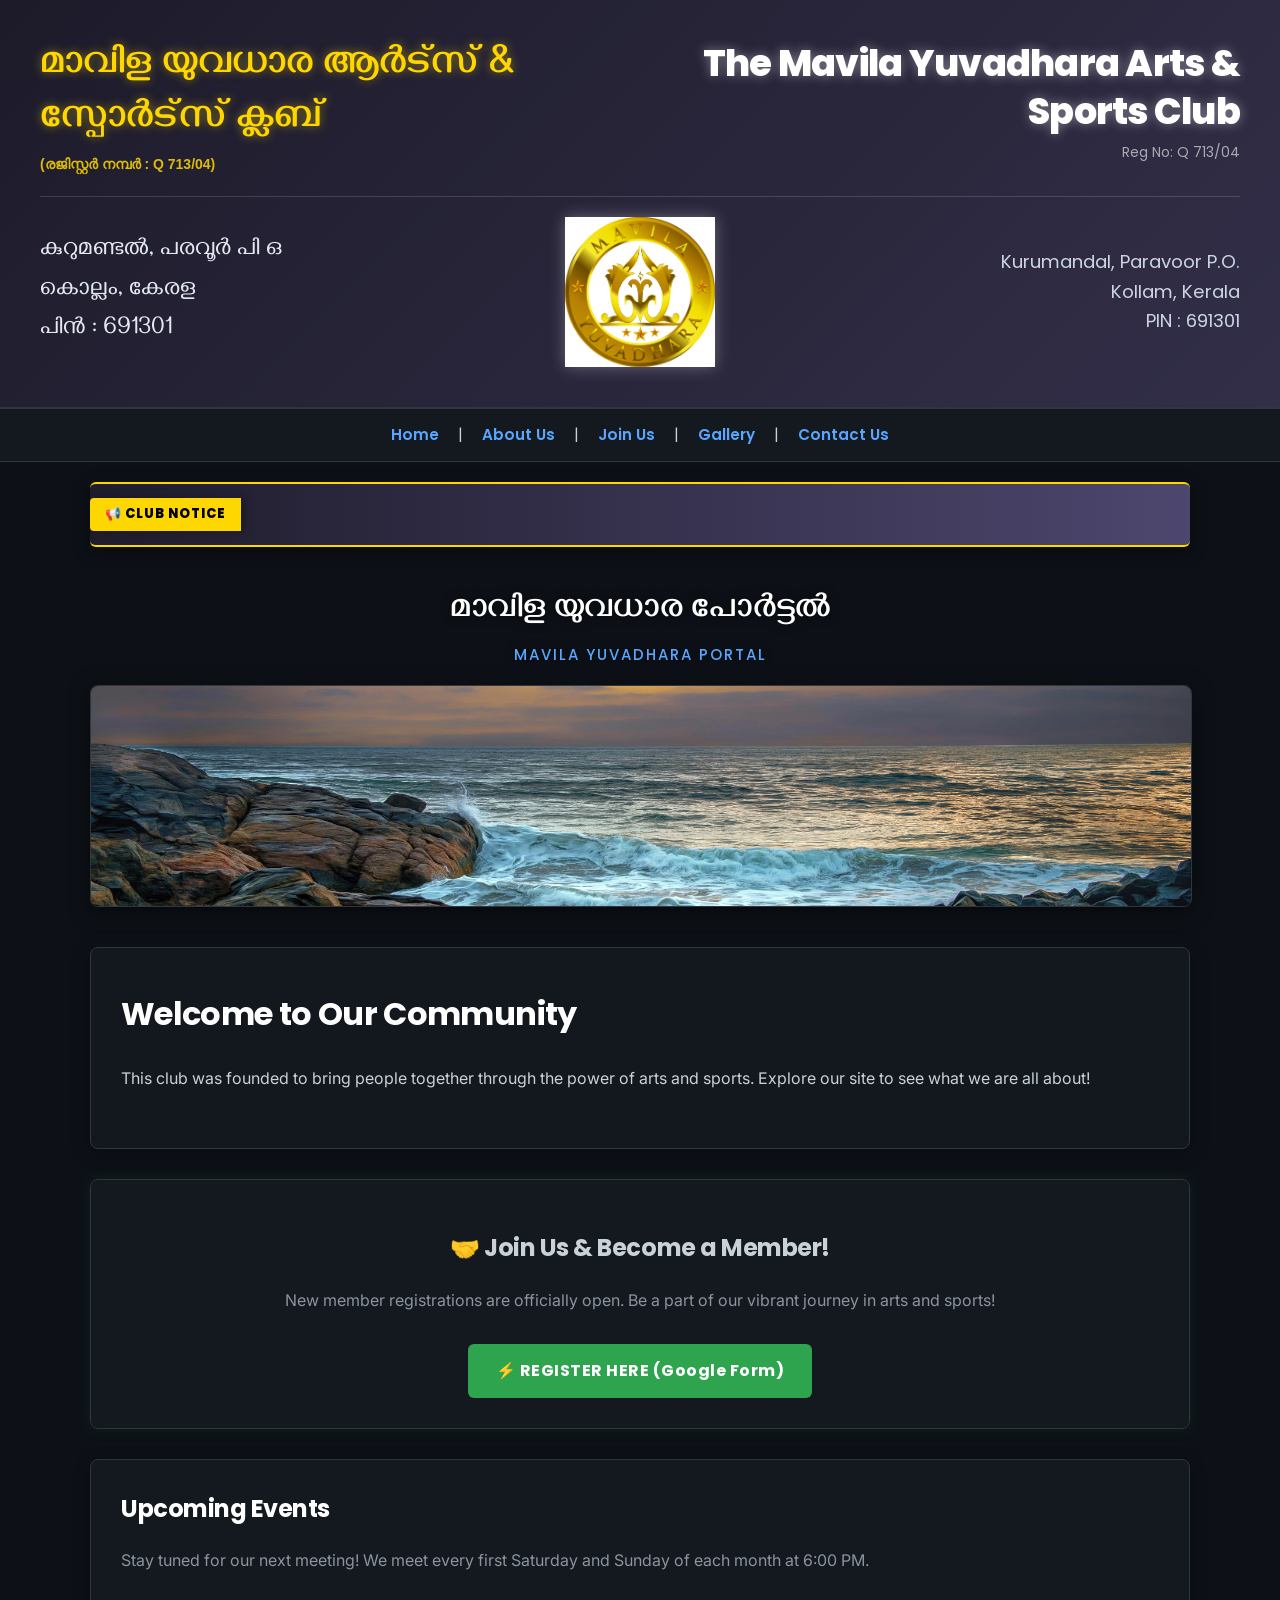
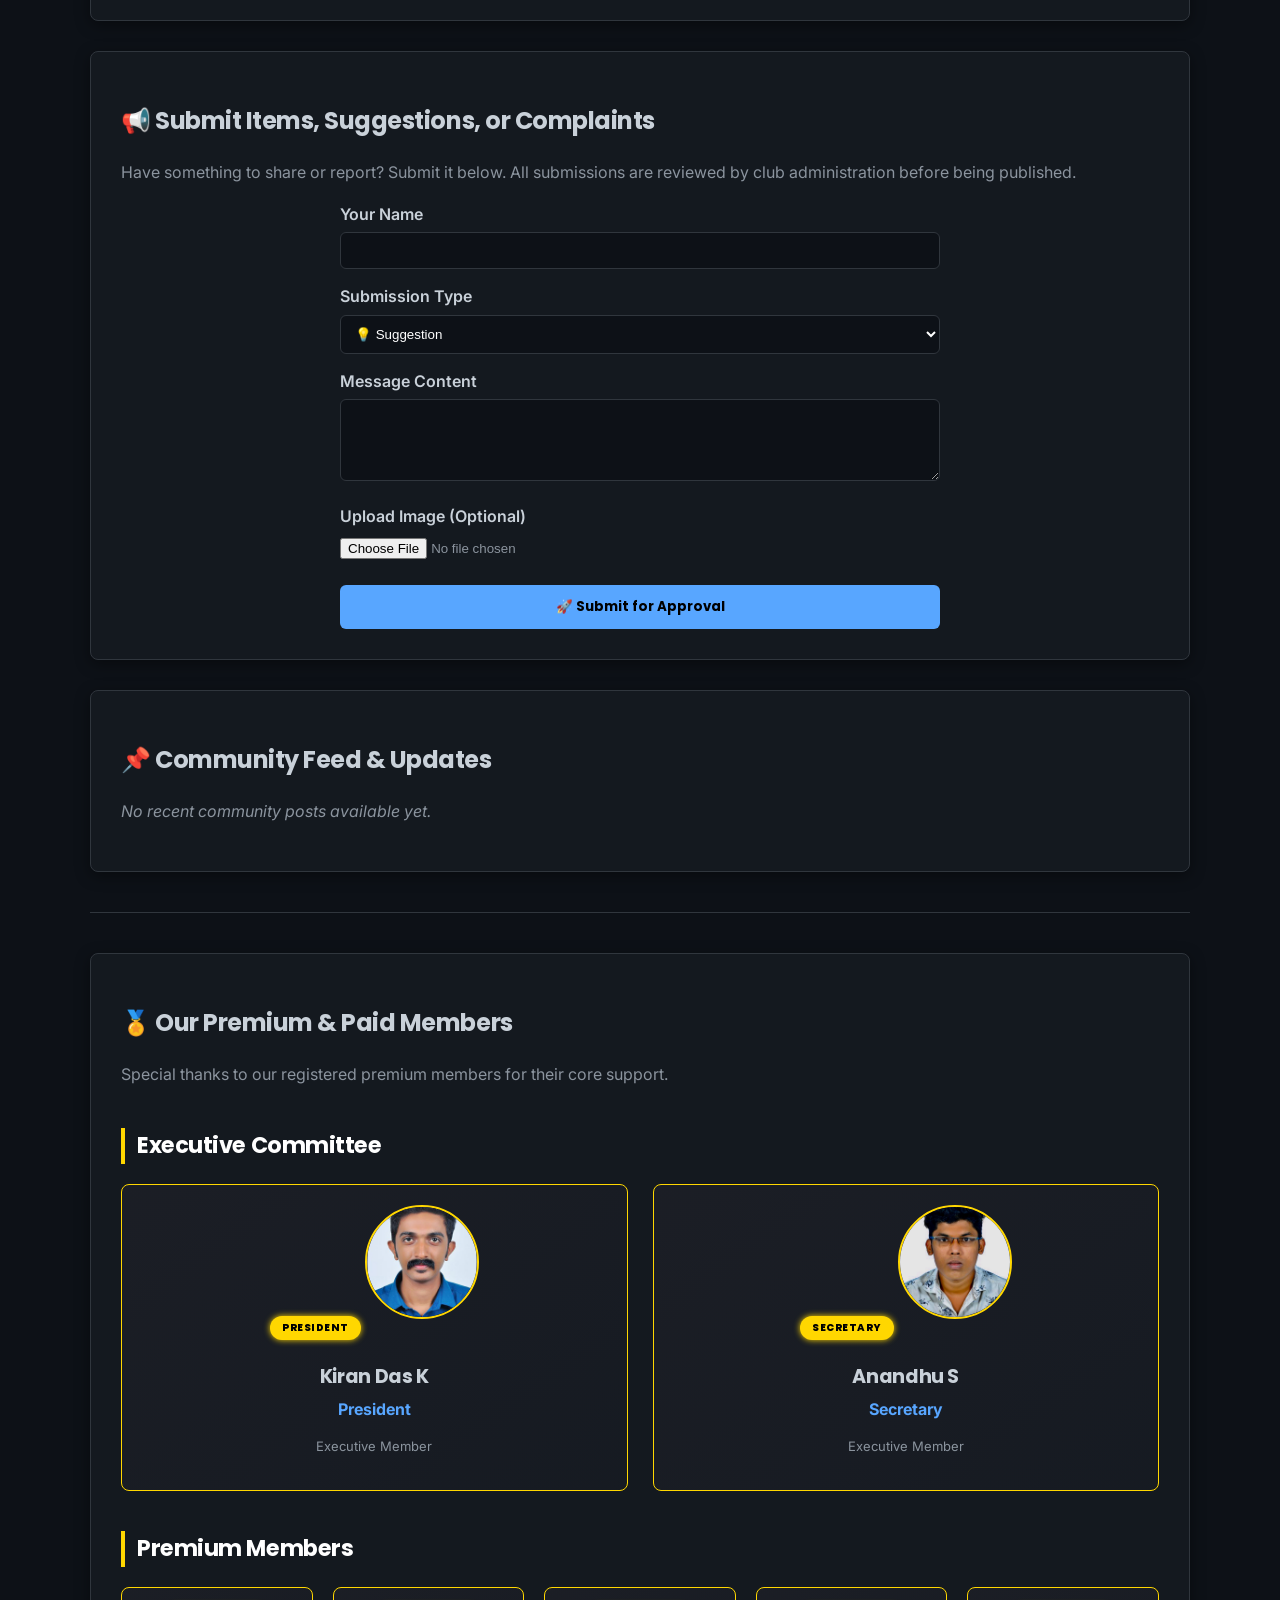
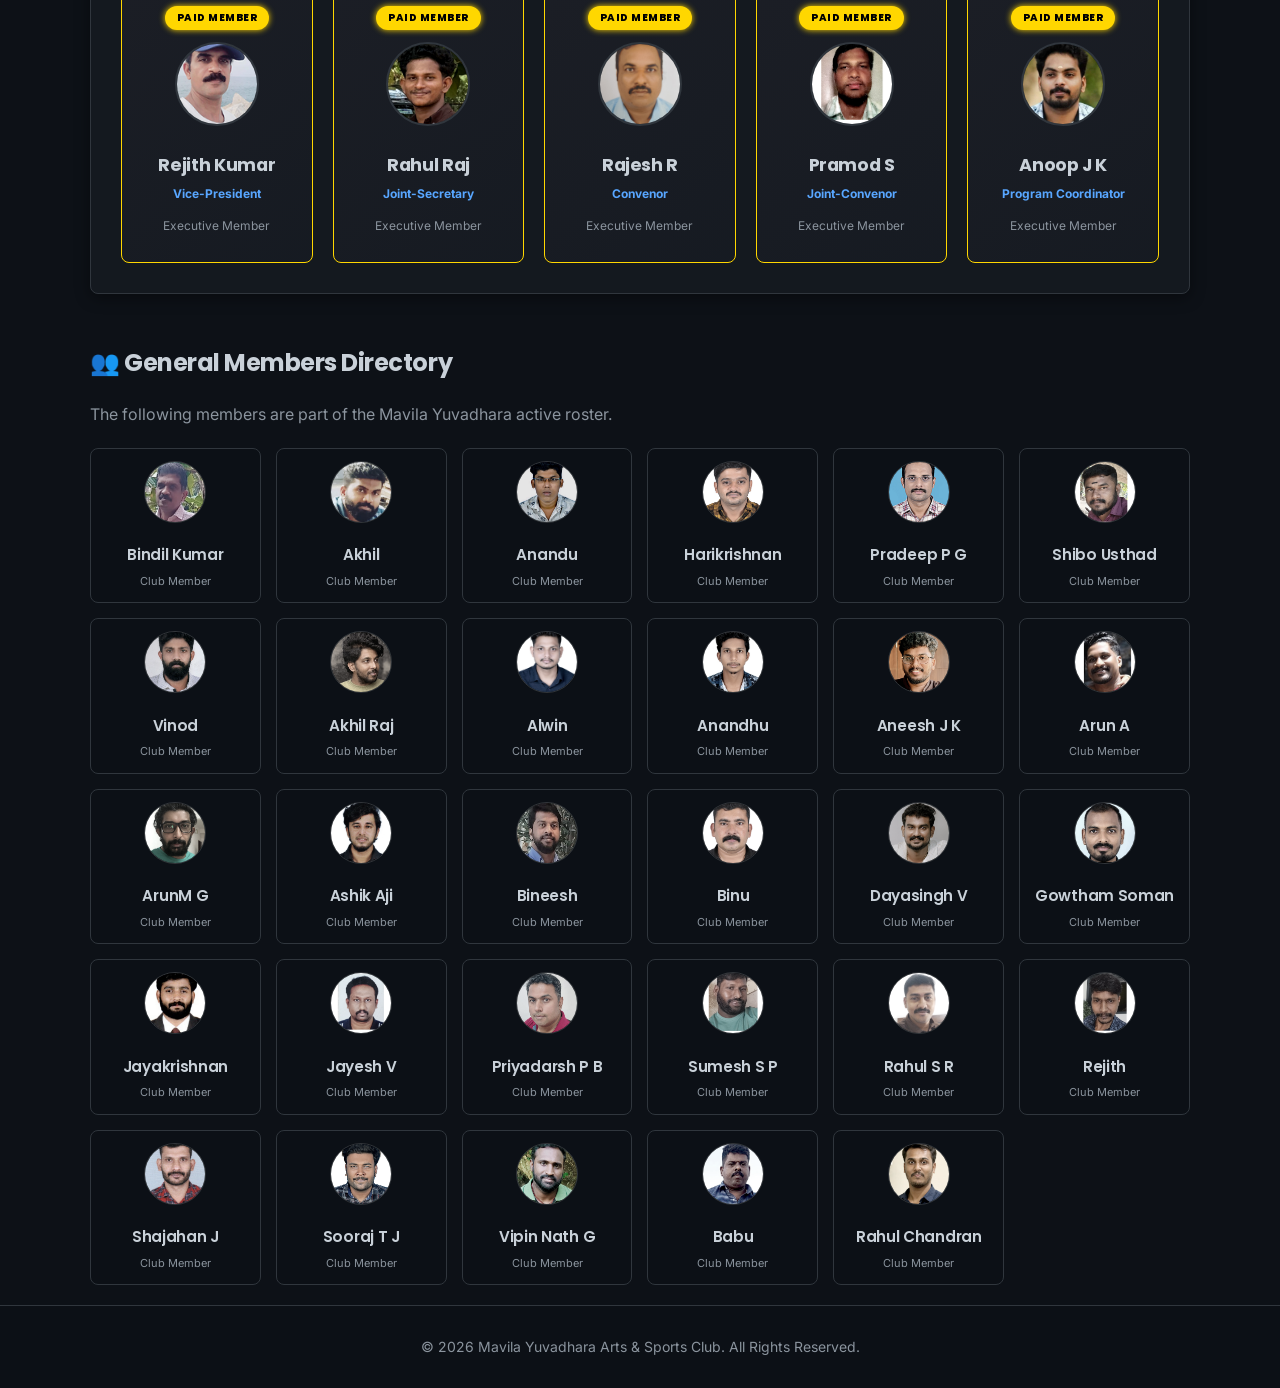
==== commit 777294ab: "Update index.html" ====
--- a/index.html
+++ b/index.html
@@ -1,5 +1,5 @@
 <!DOCTYPE html>
-<html lang="ml">
+<html lang="en">
 <head>
     <meta charset="UTF-8">
     <meta name="viewport" content="width=device-width, initial-scale=1.0">
@@ -8,16 +8,9 @@
     <!-- Google Fonts Integration -->
     <link rel="preconnect" href="https://fonts.googleapis.com">
     <link rel="preconnect" href="https://fonts.gstatic.com" crossorigin>
-    <link href="https://fonts.googleapis.com/css2?family=Gayathri:wght@400;700&family=Manjari:wght@400;700&family=Noto+Sans+Malayalam:wght@400;500;700&family=Inter:wght@300;400;600;700&family=Poppins:wght@500;600;700;800&display=swap" rel="stylesheet">
+    <link href="https://fonts.googleapis.com/css2?family=Gayathri:wght@400;700&family=Inter:wght@300;400;600;700&family=Manjari:wght@400;700&family=Poppins:wght@500;600;700;800&display=swap" rel="stylesheet">
 
     <style>
-        /* Malayalam font support */
-        .malayalam-title-header, .malayalam-address, .malayalam-text, .marquee-text, [lang='ml'] {
-            font-family: 'Noto Sans Malayalam', 'Gayathri', 'Manjari', sans-serif;
-            font-weight: 500;
-            line-height: 1.7;
-        }
-
         /* Modern Dark Theme Base with Global Matrix Layering */
         body {
             font-family: 'Inter', sans-serif;
@@ -419,14 +412,12 @@
         /* Directory Grid */
         .directory-grid {
             display: grid;
-            grid-template-columns: repeat(4, minmax(0, 1fr));
+            grid-template-columns: repeat(auto-fill, minmax(150px, 1fr));
             gap: 15px;
             margin-top: 20px;
         }
 
         .directory-card {
-            min-width: 0;
-            box-sizing: border-box;
             border: 1px solid #30363d;
             border-radius: 8px;
             padding: 12px;
@@ -462,9 +453,6 @@
             color: #8b949e;
             margin: 0;
         }
-
-        @media (max-width: 900px) { .directory-grid { grid-template-columns: repeat(3, minmax(0, 1fr)); } }
-        @media (max-width: 600px) { .directory-grid { grid-template-columns: repeat(2, minmax(0, 1fr)); gap: 10px; } .directory-card { padding: 10px 6px; } }
 
         /* Social Media Section Styles */
         .social-connect-section {
@@ -561,107 +549,6 @@
             background-color: rgba(13, 17, 23, 0.9);
             backdrop-filter: blur(6px);
         }
-
-        /* Welcome photo book */
-        .welcome-book-section {
-            max-width: 1100px;
-            margin: 20px auto;
-            padding: 30px 20px;
-            box-sizing: border-box;
-            background: rgba(22, 27, 34, 0.88);
-            border: 1px solid #30363d;
-            border-radius: 10px;
-            box-shadow: 0 4px 20px rgba(0,0,0,.3);
-        }
-        .welcome-book-section .welcome-content h2 {
-            margin: 0 0 20px;
-            text-align: center;
-            color: #fff;
-            font-size: clamp(1.5rem, 3vw, 2rem);
-        }
-        .photo-book-wrap { max-width: 760px; margin: 0 auto; }
-        .photo-book {
-            position: relative;
-            width: 100%;
-            height: clamp(320px, 62vw, 540px);
-            perspective: 1800px;
-            background: #090c10;
-            border: 1px solid #39414b;
-            border-radius: 8px;
-            overflow: hidden;
-            box-shadow: 0 12px 30px rgba(0,0,0,.45);
-        }
-        .book-page {
-            position: absolute;
-            inset: 0;
-            background: #111820;
-            transform-origin: left center;
-            backface-visibility: hidden;
-            transition: transform .65s ease, opacity .45s ease;
-            overflow: hidden;
-            opacity: 0;
-            transform: rotateY(-12deg) scale(.985);
-            pointer-events: none;
-        }
-        .book-page.active {
-            opacity: 1;
-            transform: rotateY(0) scale(1);
-            z-index: 2;
-            pointer-events: auto;
-        }
-        .book-page.turning-away {
-            opacity: 0;
-            transform: rotateY(-90deg);
-        }
-        .book-page img {
-            display: block;
-            width: 100%;
-            height: 100%;
-            object-fit: contain;
-            background: #090c10;
-        }
-        .book-page .missing-image[hidden] { display: none; }
-        .book-page .missing-image {
-            width: 100%; height: 100%; display: flex; align-items: center; justify-content: center;
-            box-sizing: border-box; padding: 24px; text-align: center; color: #c9d1d9;
-            background: linear-gradient(135deg, #161b22, #252b36); font-family: 'Inter', sans-serif;
-        }
-        .page-number {
-            position: absolute;
-            right: 12px;
-            bottom: 10px;
-            padding: 4px 9px;
-            border-radius: 14px;
-            background: rgba(0,0,0,.7);
-            color: #fff;
-            font: 12px 'Inter', sans-serif;
-        }
-        .book-controls {
-            display: flex;
-            align-items: center;
-            justify-content: space-between;
-            gap: 12px;
-            margin-top: 15px;
-        }
-        .book-controls button {
-            border: 1px solid #58a6ff;
-            background: #172b40;
-            color: #fff;
-            border-radius: 6px;
-            padding: 10px 16px;
-            font: 600 14px 'Inter', sans-serif;
-            cursor: pointer;
-        }
-        .book-controls button:hover { background: #23496b; }
-        .book-controls button:disabled { opacity: .4; cursor: not-allowed; }
-        #bookPageStatus { color: #c9d1d9; font-size: 14px; text-align: center; }
-        .book-hint { margin: 9px 0 0; text-align: center; color: #8b949e; font-size: 12px; }
-        @media (max-width: 520px) {
-            .welcome-book-section { padding: 20px 12px; }
-            .photo-book { height: 115vw; max-height: 520px; min-height: 300px; }
-            .book-controls button { padding: 9px 10px; font-size: 12px; }
-        }
-
     </style>
 </head>
 <body>
@@ -673,8 +560,8 @@
     <header>
         <div class="header-row header-row-names">
             <div class="header-left">
-                <h1 class="malayalam-title-header">????? ?????? ??? ????? ?????</h1>
-                <span style="color: rgba(255, 215, 0, 0.85); font-size: 14px; font-weight: bold; font-family: sans-serif; display:block; margin-top:5px;">(??????????? ????? : Q 713/04)</span>
+                <h1 class="malayalam-title-header">മാവിള യുവധാര ആർട്സ് & സ്പോർട്സ് ക്ലബ്</h1>
+                <span style="color: rgba(255, 215, 0, 0.85); font-size: 14px; font-weight: bold; font-family: sans-serif; display:block; margin-top:5px;">(രജിസ്റ്റർ നമ്പർ : Q 713/04)</span>
             </div>
             <div class="header-right">
                 <h1 class="english-title-header">The Mavila Yuvadhara Arts & Sports Club</h1>
@@ -685,9 +572,9 @@
         <div class="header-row" style="align-items: center;">
             <div class="header-left">
                 <p class="malayalam-address">
-                    ?????????, ????? ??.?.<br>
-                    ??????, ?????<br>
-                    ??? : 691301
+                    കുറുമണ്ടൽ, പരവൂർ പി ഒ<br>
+                    കൊല്ലം, കേരള<br>
+                    പിൻ : 691301
                 </p>
             </div>
             
@@ -715,17 +602,17 @@
     
     <!-- Smooth Scrolling Announcement Text Ticker Box -->
     <div class="scrolling-notice-container">
-        <div class="notice-badge">?? CLUB NOTICE</div>
+        <div class="notice-badge">📢 CLUB NOTICE</div>
         <div class="marquee-track">
             <div class="marquee-text">
-                  ????? ?????? ??? ????? ????????????? ??????? • ????? ???????? ???????? ????????? • ??????? ????????? ??????? ???????
+                  മാവിള യുവധാരയുടെ ആസ്ഥാന നിർമാണ ഫണ്ട് ശേഖരണം ...... എല്ലാവരുടെയും സഹകരണം അഭ്യർത്ഥിക്കുന്നു .... ചെറുതും വലുതുമായ സംഭാവനകൾ സ്വീകാര്യം .... .
             </div>
         </div>
     </div>
     
     <!-- Mid-Page Welcome Title -->
-    <h1 style="text-align: center; color: #ffffff; text-shadow: 0 0 10px rgba(0,0,0,0.8); font-size: 2.2em; line-height: 1.4; font-weight: bold; margin-top: 40px; margin-bottom: 15px;" class="malayalam-text" lang="ml">
-        ??????? ????????????????? ??????? <br>
+    <h1 style="text-align: center; color: #ffffff; text-shadow: 0 0 10px rgba(0,0,0,0.8); font-size: 2.2em; line-height: 1.4; font-weight: bold; margin-top: 40px; margin-bottom: 15px;" class="malayalam-text">
+        മാവിള യുവധാര പോർട്ടൽ <br>
         <span style="font-family: 'Poppins', sans-serif; font-size: 15px; color: #58a6ff; letter-spacing: 2px; font-weight: 500; display: block; margin-top: 8px;">MAVILA YUVADHARA PORTAL</span>
     </h1>
 
@@ -735,62 +622,20 @@
     </div>
 
     <main>
-        <!-- Welcome section with 8-page photo book -->
-        <section id="welcome" class="welcome-book-section">
+        <!-- Welcome Section -->
+        <section id="welcome">
             <div class="welcome-content">
                 <h2>Welcome to Our Community</h2>
-            </div>
-
-            <div class="photo-book-wrap" aria-label="Club photo book">
-                <div class="photo-book" id="photoBook">
-                    <div class="book-page" data-page="0">
-                        <img src="page1.jpg" alt="Club photo book page 1" loading="eager" onerror="this.style.display='none'; this.nextElementSibling.hidden=false;"><div class="missing-image" hidden>Photo 1 not found.<br>Please put <strong>page1.jpg</strong> in the same folder as this HTML file.</div>
-                        <span class="page-number">1 / 8</span>
-                    </div>
-                    <div class="book-page" data-page="1">
-                        <img src="page2.jpg" alt="Club photo book page 2" loading="eager" onerror="this.style.display='none'; this.nextElementSibling.hidden=false;"><div class="missing-image" hidden>Photo 2 not found.<br>Please put <strong>page2.jpg</strong> in the same folder as this HTML file.</div>
-                        <span class="page-number">2 / 8</span>
-                    </div>
-                    <div class="book-page" data-page="2">
-                        <img src="page3.jpg" alt="Club photo book page 3" loading="eager" onerror="this.style.display='none'; this.nextElementSibling.hidden=false;"><div class="missing-image" hidden>Photo 3 not found.<br>Please put <strong>page3.jpg</strong> in the same folder as this HTML file.</div>
-                        <span class="page-number">3 / 8</span>
-                    </div>
-                    <div class="book-page" data-page="3">
-                        <img src="page4.jpg" alt="Club photo book page 4" loading="eager" onerror="this.style.display='none'; this.nextElementSibling.hidden=false;"><div class="missing-image" hidden>Photo 4 not found.<br>Please put <strong>page4.jpg</strong> in the same folder as this HTML file.</div>
-                        <span class="page-number">4 / 8</span>
-                    </div>
-                    <div class="book-page" data-page="4">
-                        <img src="page5.jpg" alt="Club photo book page 5" loading="eager" onerror="this.style.display='none'; this.nextElementSibling.hidden=false;"><div class="missing-image" hidden>Photo 5 not found.<br>Please put <strong>page5.jpg</strong> in the same folder as this HTML file.</div>
-                        <span class="page-number">5 / 8</span>
-                    </div>
-                    <div class="book-page" data-page="5">
-                        <img src="page6.jpg" alt="Club photo book page 6" loading="eager" onerror="this.style.display='none'; this.nextElementSibling.hidden=false;"><div class="missing-image" hidden>Photo 6 not found.<br>Please put <strong>page6.jpg</strong> in the same folder as this HTML file.</div>
-                        <span class="page-number">6 / 8</span>
-                    </div>
-                    <div class="book-page" data-page="6">
-                        <img src="page7.jpg" alt="Club photo book page 7" loading="eager" onerror="this.style.display='none'; this.nextElementSibling.hidden=false;"><div class="missing-image" hidden>Photo 7 not found.<br>Please put <strong>page7.jpg</strong> in the same folder as this HTML file.</div>
-                        <span class="page-number">7 / 8</span>
-                    </div>
-                    <div class="book-page" data-page="7">
-                        <img src="page8.jpg" alt="Club photo book page 8" loading="eager" onerror="this.style.display='none'; this.nextElementSibling.hidden=false;"><div class="missing-image" hidden>Photo 8 not found.<br>Please put <strong>page8.jpg</strong> in the same folder as this HTML file.</div>
-                        <span class="page-number">8 / 8</span>
-                    </div>
-                </div>
-                <div class="book-controls">
-                    <button type="button" id="prevPage" aria-label="Previous page">‹ Previous</button>
-                    <span id="bookPageStatus" aria-live="polite">Page 1 of 8</span>
-                    <button type="button" id="nextPage" aria-label="Next page">Next ›</button>
-                </div>
-                <p class="book-hint">Use the buttons or tap the page edges to turn pages.</p>
+                <p>This club was founded to bring people together through the power of arts and sports. Explore our site to see what we are all about!</p>
             </div>
         </section>
 
         <!-- Join Us / Registration Section -->
         <section id="join-us" class="join-us-section">
-            <h2>?? Join Us & Become a Member!</h2>
+            <h2>🤝 Join Us & Become a Member!</h2>
             <p style="color: #8b949e;">New member registrations are officially open. Be a part of our vibrant journey in arts and sports!</p>
             <a href="https://forms.gle/SemVmMphrnuEmUTe6" target="_blank" class="register-btn">
-                ? REGISTER HERE (Google Form)
+                ⚡ REGISTER HERE (Google Form)
             </a>
         </section>
 
@@ -802,7 +647,7 @@
 
         <!-- Community Submission Form Section -->
         <section id="user-submissions-section" style="padding: 30px; margin: 30px 0;">
-            <h2>?? Submit Items, Suggestions, or Complaints</h2>
+            <h2>📢 Submit Items, Suggestions, or Complaints</h2>
             <p style="color: #8b949e;">Have something to share or report? Submit it below. All submissions are reviewed by club administration before being published.</p>
             
             <form id="communityForm" style="display: flex; flex-direction: column; gap: 15px; max-width: 600px; margin: 0 auto; text-align: left;">
@@ -814,9 +659,9 @@
                 <div>
                     <label style="display: block; margin-bottom: 5px; font-weight: 600;">Submission Type</label>
                     <select id="submissionType" style="width: 100%; padding: 10px; background: #0d1117; border: 1px solid #30363d; border-radius: 6px; color: #fff; box-sizing: border-box;">
-                        <option value="suggestion">?? Suggestion</option>
-                        <option value="item">?? Club Item / Art Resource</option>
-                        <option value="complaint">?? Complaint / Feedback</option>
+                        <option value="suggestion">💡 Suggestion</option>
+                        <option value="item">📦 Club Item / Art Resource</option>
+                        <option value="complaint">⚠️ Complaint / Feedback</option>
                     </select>
                 </div>
 
@@ -831,14 +676,14 @@
                 </div>
 
                 <button type="submit" style="background-color: #58a6ff; color: #000; padding: 12px; font-family: 'Poppins', sans-serif; font-weight: 700; border: none; border-radius: 6px; cursor: pointer; transition: background-color 0.2s; margin-top: 10px;">
-                    ?? Submit for Approval
+                    🚀 Submit for Approval
                 </button>
             </form>
         </section>
 
         <!-- Public Notice Board -->
         <section id="notice-board" style="padding: 30px; margin-top: 20px;">
-            <h2>?? Community Feed & Updates</h2>
+            <h2>📌 Community Feed & Updates</h2>
             <div id="approved-feed-container">
                 <p style="color: #8b949e; font-style: italic;">No recent community posts available yet.</p>
             </div>
@@ -848,7 +693,7 @@
 
         <!-- Paid Members Section -->
         <section id="paid-members" style="padding: 30px;">
-            <h2>?? Our Premium & Paid Members</h2>
+            <h2>🏅 Our Premium & Paid Members</h2>
             <p style="color: #8b949e;">Special thanks to our registered premium members for their core support.</p>
             
             <!-- ROW 1: Core Executives -->
@@ -918,175 +763,154 @@
 
         <!-- General Members Section -->
         <section id="general-members" style="margin-top: 50px;">
-            <h2 lang="en">General Members Directory</h2>
+            <h2>👥 General Members Directory</h2>
             <p style="color: #8b949e;">The following members are part of the Mavila Yuvadhara active roster.</p>
+            
             <div class="directory-grid">
                 <div class="directory-card">
-                    <img src="member1.jpg" alt="Pradeep P G" loading="lazy" onerror="this.style.opacity='.25'; this.alt='Photo unavailable: Pradeep P G';">
+                    <img src="member8.jpg" alt="Member" onerror="this.src='https://via.placeholder.com/60/161b22/8b949e?text=Member'">
+                    <h4>Bindil Kumar</h4>
+                    <p>Club Member</p>
+                </div>
+                <div class="directory-card">
+                    <img src="member9.jpg" alt="Member" onerror="this.src='https://via.placeholder.com/60/161b22/8b949e?text=Member'">
+                    <h4>Akhil</h4>
+                    <p>Club Member</p>
+                </div>
+                <div class="directory-card">
+                    <img src="member10.jpg" alt="Member" onerror="this.src='https://via.placeholder.com/60/161b22/8b949e?text=Member'">
+                    <h4>Anandu</h4>
+                    <p>Club Member</p>
+                </div>
+                <div class="directory-card">
+                    <img src="member11.jpg" alt="Member" onerror="this.src='https://via.placeholder.com/60/161b22/8b949e?text=Member'">
+                    <h4>Harikrishnan</h4>
+                    <p>Club Member</p>
+                </div>
+                <div class="directory-card">
+                    <img src="member1.jpg" alt="Member" onerror="this.src='https://via.placeholder.com/60/161b22/8b949e?text=Member'">
                     <h4>Pradeep P G</h4>
                     <p>Club Member</p>
                 </div>
                 <div class="directory-card">
-                    <img src="member3.jpg" alt="Sumesh S P" loading="lazy" onerror="this.style.opacity='.25'; this.alt='Photo unavailable: Sumesh S P';">
+                    <img src="member13.jpg" alt="Member" onerror="this.src='https://via.placeholder.com/60/161b22/8b949e?text=Member'">
+                    <h4>Shibo Usthad</h4>
+                    <p>Club Member</p>
+                </div>
+                <div class="directory-card">
+                    <img src="member14.jpg" alt="Member" onerror="this.src='https://via.placeholder.com/60/161b22/8b949e?text=Member'">
+                    <h4>Vinod</h4>
+                    <p>Club Member</p>
+                </div>
+                <div class="directory-card">
+                    <img src="member15.jpg" alt="Member" onerror="this.src='https://via.placeholder.com/60/161b22/8b949e?text=Member'">
+                    <h4>Akhil Raj</h4>
+                    <p>Club Member</p>
+                </div>
+                <div class="directory-card">
+                    <img src="member16.jpg" alt="Member" onerror="this.src='https://via.placeholder.com/60/161b22/8b949e?text=Member'">
+                    <h4>Alwin</h4>
+                    <p>Club Member</p>
+                </div>
+                <div class="directory-card">
+                    <img src="member17.jpg" alt="Member" onerror="this.src='https://via.placeholder.com/60/161b22/8b949e?text=Member'">
+                    <h4>Anandhu</h4>
+                    <p>Club Member</p>
+                </div>
+                <div class="directory-card">
+                    <img src="member18.jpg" alt="Member" onerror="this.src='https://via.placeholder.com/60/161b22/8b949e?text=Member'">
+                    <h4>Aneesh J K</h4>
+                    <p>Club Member</p>
+                </div>
+                <div class="directory-card">
+                    <img src="member19.jpg" alt="Member" onerror="this.src='https://via.placeholder.com/60/161b22/8b949e?text=Member'">
+                    <h4>Arun A</h4>
+                    <p>Club Member</p>
+                </div>
+                <div class="directory-card">
+                    <img src="member20.jpg" alt="Member" onerror="this.src='https://via.placeholder.com/60/161b22/8b949e?text=Member'">
+                    <h4>ArunM G</h4>
+                    <p>Club Member</p>
+                </div>
+                <div class="directory-card">
+                    <img src="member21.jpg" alt="Member" onerror="this.src='https://via.placeholder.com/60/161b22/8b949e?text=Member'">
+                    <h4>Ashik Aji</h4>
+                    <p>Club Member</p>
+                </div>
+                <div class="directory-card">
+                    <img src="member22.jpg" alt="Member" onerror="this.src='https://via.placeholder.com/60/161b22/8b949e?text=Member'">
+                    <h4>Bineesh</h4>
+                    <p>Club Member</p>
+                </div>
+                <div class="directory-card">
+                    <img src="member23.jpg" alt="Member" onerror="this.src='https://via.placeholder.com/60/161b22/8b949e?text=Member'">
+                    <h4>Binu</h4>
+                    <p>Club Member</p>
+                </div>
+                <div class="directory-card">
+                    <img src="member24.jpg" alt="Member" onerror="this.src='https://via.placeholder.com/60/161b22/8b949e?text=Member'">
+                    <h4>Dayasingh V</h4>
+                    <p>Club Member</p>
+                </div>
+                <div class="directory-card">
+                    <img src="member25.jpg" alt="Member" onerror="this.src='https://via.placeholder.com/60/161b22/8b949e?text=Member'">
+                    <h4>Gowtham Soman</h4>
+                    <p>Club Member</p>
+                </div>
+                <div class="directory-card">
+                    <img src="member26.jpg" alt="Member" onerror="this.src='https://via.placeholder.com/60/161b22/8b949e?text=Member'">
+                    <h4>Jayakrishnan</h4>
+                    <p>Club Member</p>
+                </div>
+                <div class="directory-card">
+                    <img src="member27.jpg" alt="Member" onerror="this.src='https://via.placeholder.com/60/161b22/8b949e?text=Member'">
+                    <h4>Jayesh V</h4>
+                    <p>Club Member</p>
+                </div>
+                 <div class="directory-card">
+                    <img src="member29.jpg" alt="Member" onerror="this.src='https://via.placeholder.com/60/161b22/8b949e?text=Member'">
+                    <h4>Priyadarsh P B</h4>
+                    <p>Club Member</p>
+            </div>
+                <div class="directory-card">
+                    <img src="member3.jpg" alt="Member" onerror="this.src='https://via.placeholder.com/60/161b22/8b949e?text=Member'">
                     <h4>Sumesh S P</h4>
                     <p>Club Member</p>
-                </div>
-                <div class="directory-card">
-                    <img src="member2.jpg" alt="Akash A" loading="lazy" onerror="this.style.opacity='.25'; this.alt='Photo unavailable: Akash A';">
-                    <h4>Akash A</h4>
-                    <p>Club Member</p>
-                </div>
-                <div class="directory-card">
-                    <img src="member8.jpg" alt="Bindil Kumar" loading="lazy" onerror="this.style.opacity='.25'; this.alt='Photo unavailable: Bindil Kumar';">
-                    <h4>Bindil Kumar</h4>
-                    <p>Club Member</p>
-                </div>
-                <div class="directory-card">
-                    <img src="member9.jpg" alt="Akhil" loading="lazy" onerror="this.style.opacity='.25'; this.alt='Photo unavailable: Akhil';">
-                    <h4>Akhil</h4>
-                    <p>Club Member</p>
-                </div>
-                <div class="directory-card">
-                    <img src="member10.jpg" alt="Anandu" loading="lazy" onerror="this.style.opacity='.25'; this.alt='Photo unavailable: Anandu';">
-                    <h4>Anandu</h4>
-                    <p>Club Member</p>
-                </div>
-                <div class="directory-card">
-                    <img src="member11.jpg" alt="Harikrishnan" loading="lazy" onerror="this.style.opacity='.25'; this.alt='Photo unavailable: Harikrishnan';">
-                    <h4>Harikrishnan</h4>
-                    <p>Club Member</p>
-                </div>
-                <div class="directory-card">
-                    <img src="member12.jpg" alt="KiranDas" loading="lazy" onerror="this.style.opacity='.25'; this.alt='Photo unavailable: KiranDas';">
-                    <h4>KiranDas</h4>
-                    <p>Club Member</p>
-                </div>
-                <div class="directory-card">
-                    <img src="member13.jpg" alt="Shibo Usthad" loading="lazy" onerror="this.style.opacity='.25'; this.alt='Photo unavailable: Shibo Usthad';">
-                    <h4>Shibo Usthad</h4>
-                    <p>Club Member</p>
-                </div>
-                <div class="directory-card">
-                    <img src="member14.jpg" alt="Vinod" loading="lazy" onerror="this.style.opacity='.25'; this.alt='Photo unavailable: Vinod';">
-                    <h4>Vinod</h4>
-                    <p>Club Member</p>
-                </div>
-                <div class="directory-card">
-                    <img src="member15.jpg" alt="Akhil Raj" loading="lazy" onerror="this.style.opacity='.25'; this.alt='Photo unavailable: Akhil Raj';">
-                    <h4>Akhil Raj</h4>
-                    <p>Club Member</p>
-                </div>
-                <div class="directory-card">
-                    <img src="member16.jpg" alt="Alwin" loading="lazy" onerror="this.style.opacity='.25'; this.alt='Photo unavailable: Alwin';">
-                    <h4>Alwin</h4>
-                    <p>Club Member</p>
-                </div>
-                <div class="directory-card">
-                    <img src="member17.jpg" alt="Anandhu" loading="lazy" onerror="this.style.opacity='.25'; this.alt='Photo unavailable: Anandhu';">
-                    <h4>Anandhu</h4>
-                    <p>Club Member</p>
-                </div>
-                <div class="directory-card">
-                    <img src="member18.jpg" alt="Aneesh J K" loading="lazy" onerror="this.style.opacity='.25'; this.alt='Photo unavailable: Aneesh J K';">
-                    <h4>Aneesh J K</h4>
-                    <p>Club Member</p>
-                </div>
-                <div class="directory-card">
-                    <img src="member19.jpg" alt="Arun A" loading="lazy" onerror="this.style.opacity='.25'; this.alt='Photo unavailable: Arun A';">
-                    <h4>Arun A</h4>
-                    <p>Club Member</p>
-                </div>
-                <div class="directory-card">
-                    <img src="member20.jpg" alt="ArunM G" loading="lazy" onerror="this.style.opacity='.25'; this.alt='Photo unavailable: ArunM G';">
-                    <h4>ArunM G</h4>
-                    <p>Club Member</p>
-                </div>
-                <div class="directory-card">
-                    <img src="member21.jpg" alt="Ashik Aji" loading="lazy" onerror="this.style.opacity='.25'; this.alt='Photo unavailable: Ashik Aji';">
-                    <h4>Ashik Aji</h4>
-                    <p>Club Member</p>
-                </div>
-                <div class="directory-card">
-                    <img src="member22.jpg" alt="Bineesh" loading="lazy" onerror="this.style.opacity='.25'; this.alt='Photo unavailable: Bineesh';">
-                    <h4>Bineesh</h4>
-                    <p>Club Member</p>
-                </div>
-                <div class="directory-card">
-                    <img src="member23.jpg" alt="Binu" loading="lazy" onerror="this.style.opacity='.25'; this.alt='Photo unavailable: Binu';">
-                    <h4>Binu</h4>
-                    <p>Club Member</p>
-                </div>
-                <div class="directory-card">
-                    <img src="member24.jpg" alt="Dayasingh V" loading="lazy" onerror="this.style.opacity='.25'; this.alt='Photo unavailable: Dayasingh V';">
-                    <h4>Dayasingh V</h4>
-                    <p>Club Member</p>
-                </div>
-                <div class="directory-card">
-                    <img src="member25.jpg" alt="Gowtham Soman" loading="lazy" onerror="this.style.opacity='.25'; this.alt='Photo unavailable: Gowtham Soman';">
-                    <h4>Gowtham Soman</h4>
-                    <p>Club Member</p>
-                </div>
-                <div class="directory-card">
-                    <img src="member26.jpg" alt="Jayakrishnan" loading="lazy" onerror="this.style.opacity='.25'; this.alt='Photo unavailable: Jayakrishnan';">
-                    <h4>Jayakrishnan</h4>
-                    <p>Club Member</p>
-                </div>
-                <div class="directory-card">
-                    <img src="member27.jpg" alt="Jayesh V" loading="lazy" onerror="this.style.opacity='.25'; this.alt='Photo unavailable: Jayesh V';">
-                    <h4>Jayesh V</h4>
-                    <p>Club Member</p>
-                </div>
-                <div class="directory-card">
-                    <img src="member29.jpg" alt="Priyadarsh P B" loading="lazy" onerror="this.style.opacity='.25'; this.alt='Photo unavailable: Priyadarsh P B';">
-                    <h4>Priyadarsh P B</h4>
-                    <p>Club Member</p>
-                </div>
-                <div class="directory-card">
-                    <img src="member30.jpg" alt="Rahul raj R" loading="lazy" onerror="this.style.opacity='.25'; this.alt='Photo unavailable: Rahul raj R';">
-                    <h4>Rahul raj R</h4>
-                    <p>Club Member</p>
-                </div>
-                <div class="directory-card">
-                    <img src="member31.jpg" alt="Rahul S R" loading="lazy" onerror="this.style.opacity='.25'; this.alt='Photo unavailable: Rahul S R';">
+                     </div>
+                <div class="directory-card">
+                    <img src="member31.jpg" alt="Member" onerror="this.src='https://via.placeholder.com/60/161b22/8b949e?text=Member'">
                     <h4>Rahul S R</h4>
                     <p>Club Member</p>
-                </div>
-                <div class="directory-card">
-                    <img src="member32.jpg" alt="Rajith kumar S" loading="lazy" onerror="this.style.opacity='.25'; this.alt='Photo unavailable: Rajith kumar S';">
-                    <h4>Rajith kumar S</h4>
-                    <p>Club Member</p>
-                </div>
-                <div class="directory-card">
-                    <img src="member33.jpg" alt="Rejith" loading="lazy" onerror="this.style.opacity='.25'; this.alt='Photo unavailable: Rejith';">
+                          </div>
+                                                        <div class="directory-card">
+                    <img src="member33.jpg" alt="Member" onerror="this.src='https://via.placeholder.com/60/161b22/8b949e?text=Member'">
                     <h4>Rejith</h4>
                     <p>Club Member</p>
-                </div>
-                <div class="directory-card">
-                    <img src="member34.jpg" alt="Shajahan J" loading="lazy" onerror="this.style.opacity='.25'; this.alt='Photo unavailable: Shajahan J';">
+                       </div>
+                <div class="directory-card">
+                    <img src="member34.jpg" alt="Member" onerror="this.src='https://via.placeholder.com/60/161b22/8b949e?text=Member'">
                     <h4>Shajahan J</h4>
                     <p>Club Member</p>
-                </div>
-                <div class="directory-card">
-                    <img src="member35.jpg" alt="Sooraj T J" loading="lazy" onerror="this.style.opacity='.25'; this.alt='Photo unavailable: Sooraj T J';">
+                     </div>
+                <div class="directory-card">
+                    <img src="member35.jpg" alt="Member" onerror="this.src='https://via.placeholder.com/60/161b22/8b949e?text=Member'">
                     <h4>Sooraj T J</h4>
                     <p>Club Member</p>
-                </div>
-                <div class="directory-card">
-                    <img src="member36.jpg" alt="Vipin Nath G" loading="lazy" onerror="this.style.opacity='.25'; this.alt='Photo unavailable: Vipin Nath G';">
+                      </div>
+                <div class="directory-card">
+                    <img src="member36.jpg" alt="Member" onerror="this.src='https://via.placeholder.com/60/161b22/8b949e?text=Member'">
                     <h4>Vipin Nath G</h4>
                     <p>Club Member</p>
-                </div>
-                <div class="directory-card">
-                    <img src="member37.jpg" alt="Babu" loading="lazy" onerror="this.style.opacity='.25'; this.alt='Photo unavailable: Babu';">
+                     </div>
+                <div class="directory-card">
+                    <img src="member37.jpg" alt="Member" onerror="this.src='https://via.placeholder.com/60/161b22/8b949e?text=Member'">
                     <h4>Babu</h4>
                     <p>Club Member</p>
-                </div>
-                <div class="directory-card">
-                    <img src="member39.jpg" alt="Rahul Chandran" loading="lazy" onerror="this.style.opacity='.25'; this.alt='Photo unavailable: Rahul Chandran';">
+                     </div>
+                         <div class="directory-card">
+                    <img src="member39.jpg" alt="Member" onerror="this.src='https://via.placeholder.com/60/161b22/8b949e?text=Member'">
                     <h4>Rahul Chandran</h4>
                     <p>Club Member</p>
-                </div>
-            </div>
         </section>
     </main>
 
@@ -1094,48 +918,5 @@
         &copy; 2026 Mavila Yuvadhara Arts & Sports Club. All Rights Reserved.
     </footer>
 
-
-<script>
-document.addEventListener('DOMContentLoaded', function () {
-    const book = document.getElementById('photoBook');
-    if (!book) return;
-    const pages = Array.from(book.querySelectorAll('.book-page'));
-    const previous = document.getElementById('prevPage');
-    const next = document.getElementById('nextPage');
-    const status = document.getElementById('bookPageStatus');
-    let current = 0;
-
-    function showPage(index, direction) {
-        if (index < 0 || index >= pages.length || index === current) return;
-        const oldPage = pages[current];
-        oldPage.classList.remove('active');
-        if (direction === 'next') oldPage.classList.add('turning-away');
-        window.setTimeout(() => oldPage.classList.remove('turning-away'), 650);
-        current = index;
-        pages.forEach((page, i) => {
-            page.classList.toggle('active', i === current);
-            page.setAttribute('aria-hidden', i === current ? 'false' : 'true');
-        });
-        status.textContent = 'Page ' + (current + 1) + ' of ' + pages.length;
-        previous.disabled = current === 0;
-        next.disabled = current === pages.length - 1;
-    }
-    pages.forEach((page, i) => {
-        page.classList.toggle('active', i === 0);
-        page.setAttribute('aria-hidden', i === 0 ? 'false' : 'true');
-    });
-    previous.addEventListener('click', () => showPage(current - 1, 'previous'));
-    next.addEventListener('click', () => showPage(current + 1, 'next'));
-    book.addEventListener('click', function (event) {
-        const rect = book.getBoundingClientRect();
-        const x = event.clientX - rect.left;
-        if (x > rect.width * 0.65) showPage(current + 1, 'next');
-        else if (x < rect.width * 0.35) showPage(current - 1, 'previous');
-    });
-    previous.disabled = true;
-    next.disabled = pages.length <= 1;
-});
-</script>
-
 </body>
 </html>
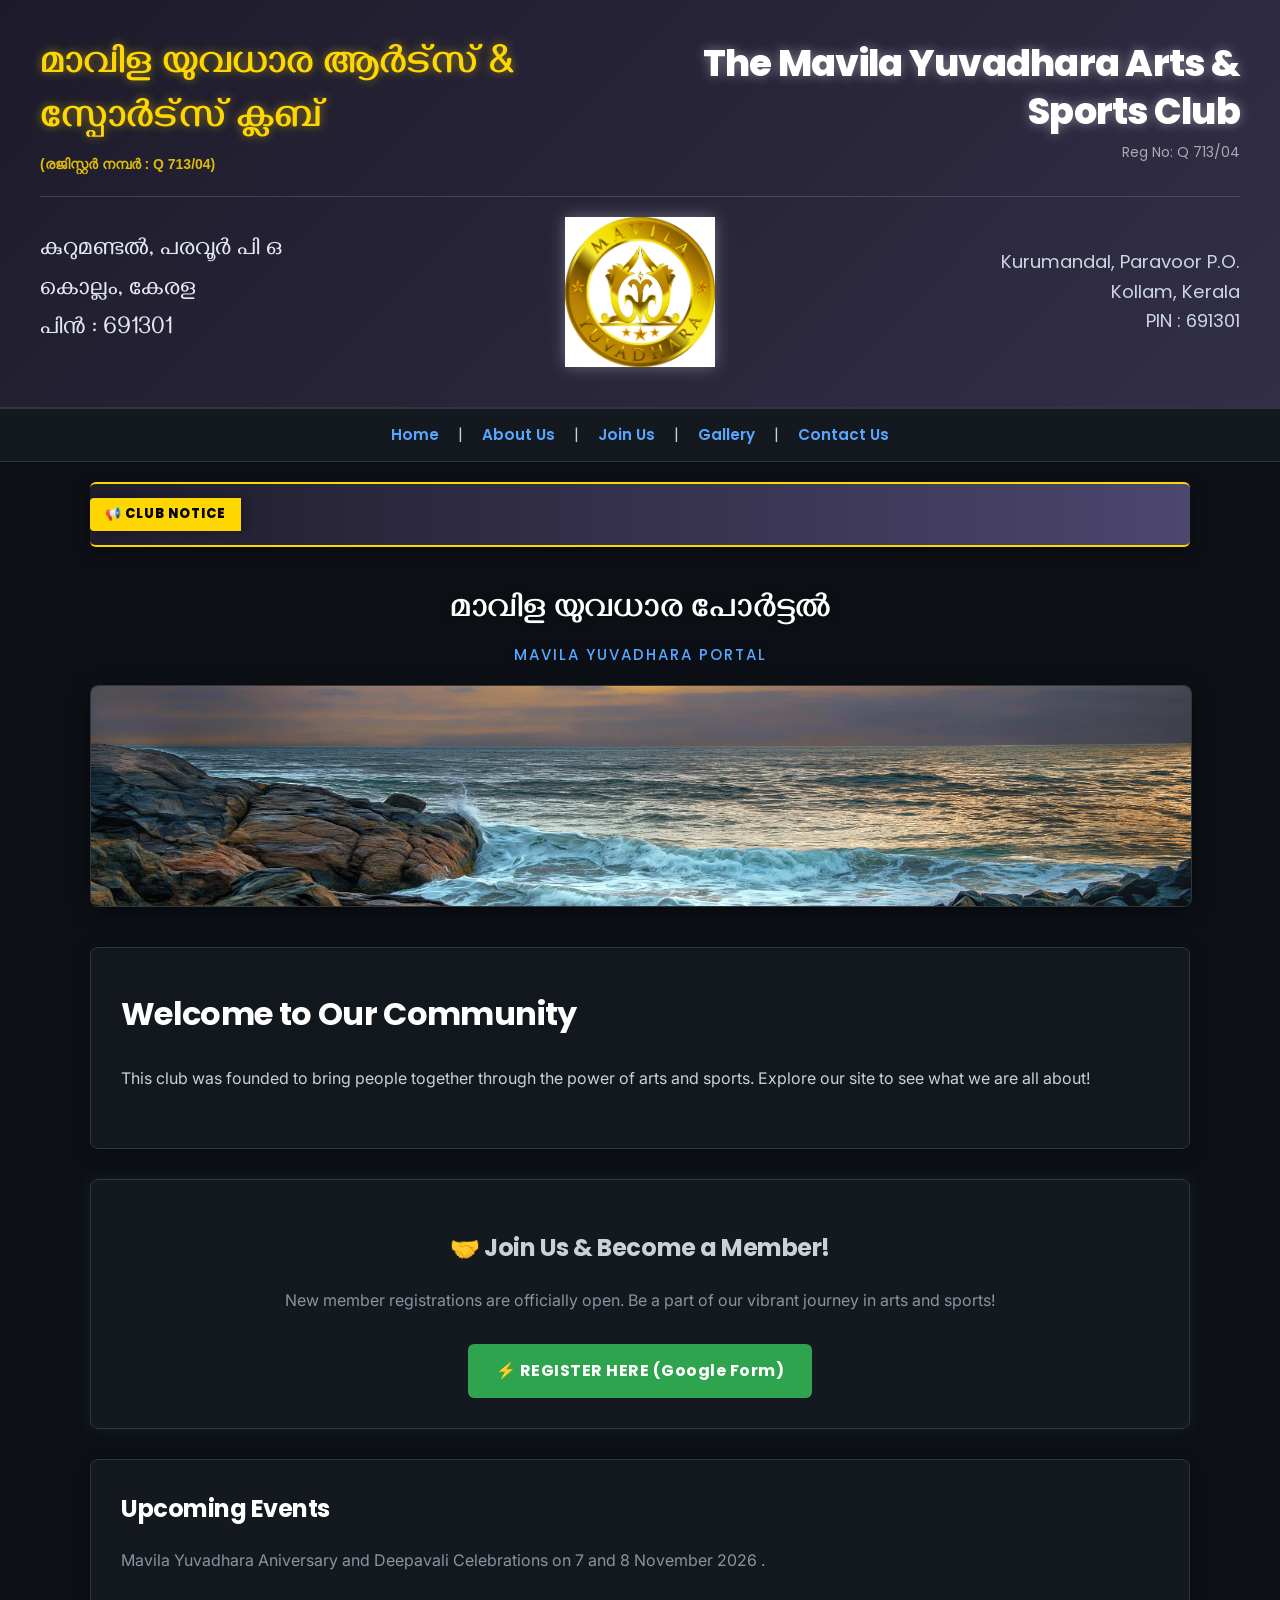
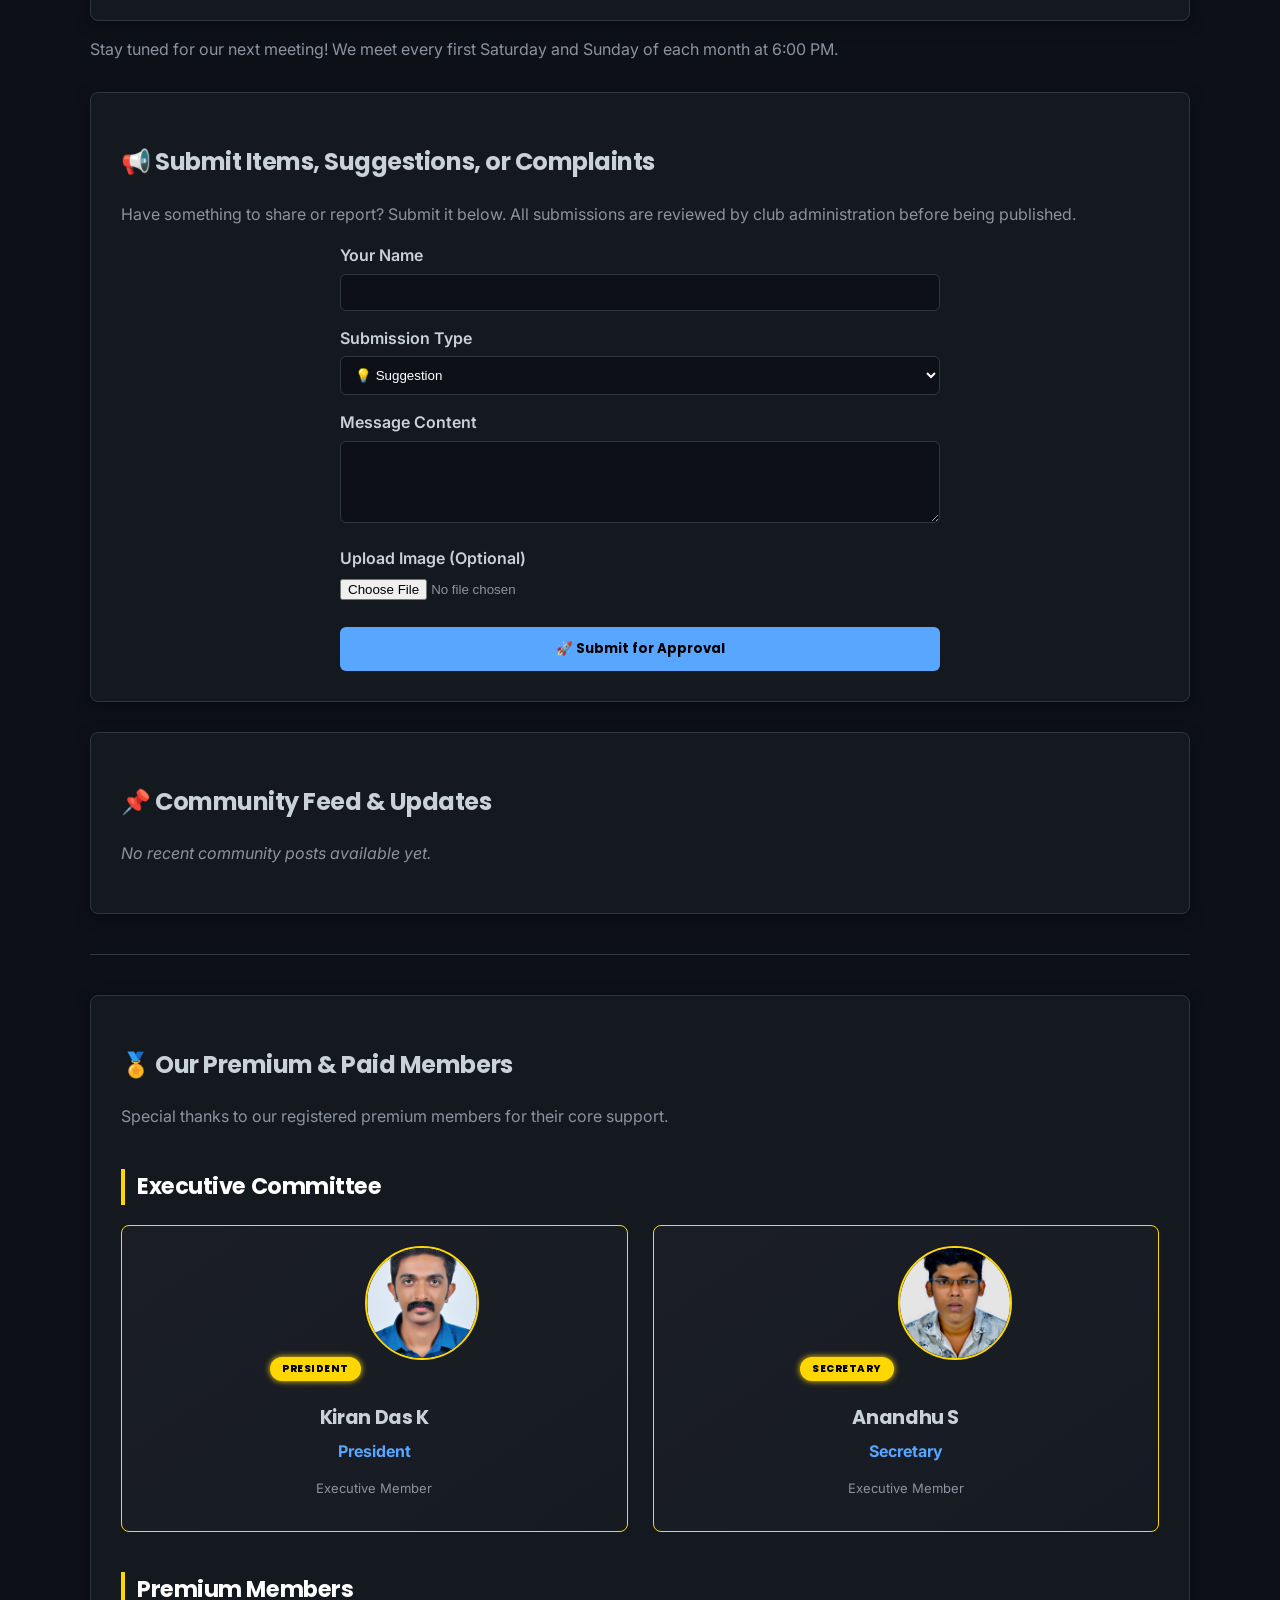
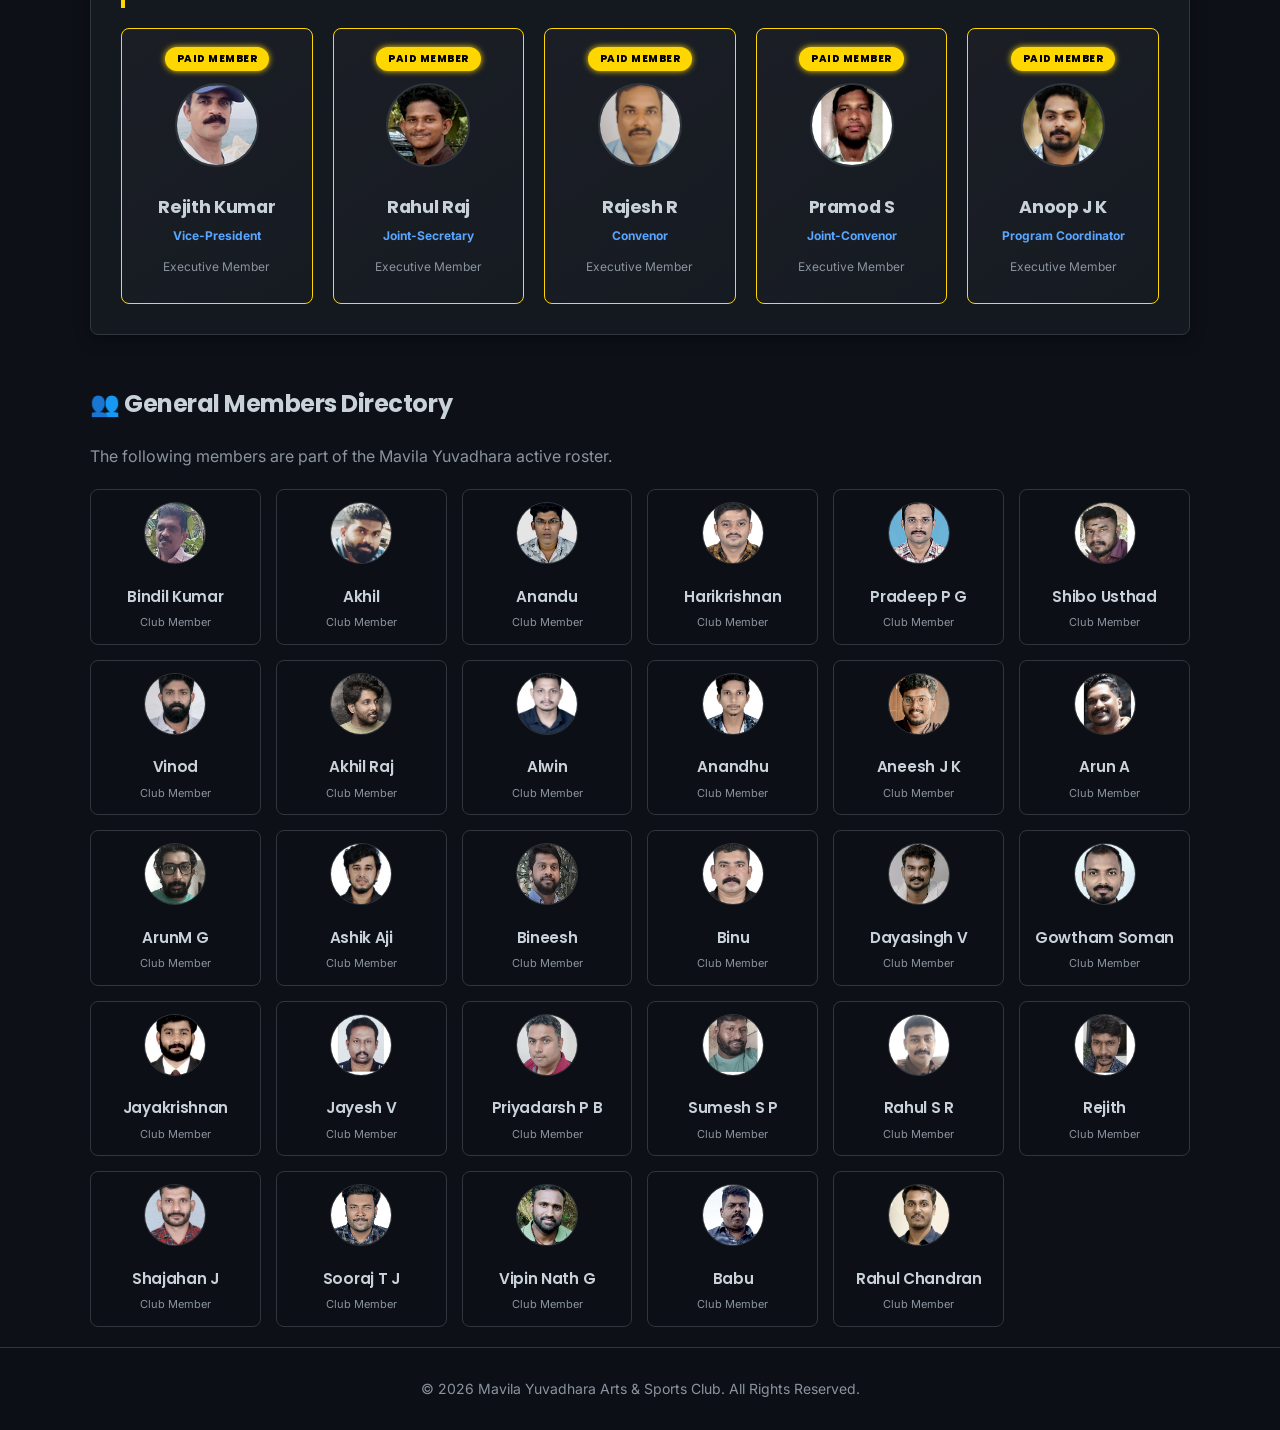
==== commit 4d27d490: "Update index.html" ====
--- a/index.html
+++ b/index.html
@@ -642,6 +642,8 @@
         <!-- Upcoming Events Section -->
         <section id="events">
             <h2>Upcoming Events</h2>
+             <p style="color: #8b949e;">Mavila Yuvadhara Aniversary and Deepavali Celebrations on 7 and 8 November 2026 .</p>
+        </section>
             <p style="color: #8b949e;">Stay tuned for our next meeting! We meet every first Saturday and Sunday of each month at 6:00 PM.</p>
         </section>
 
